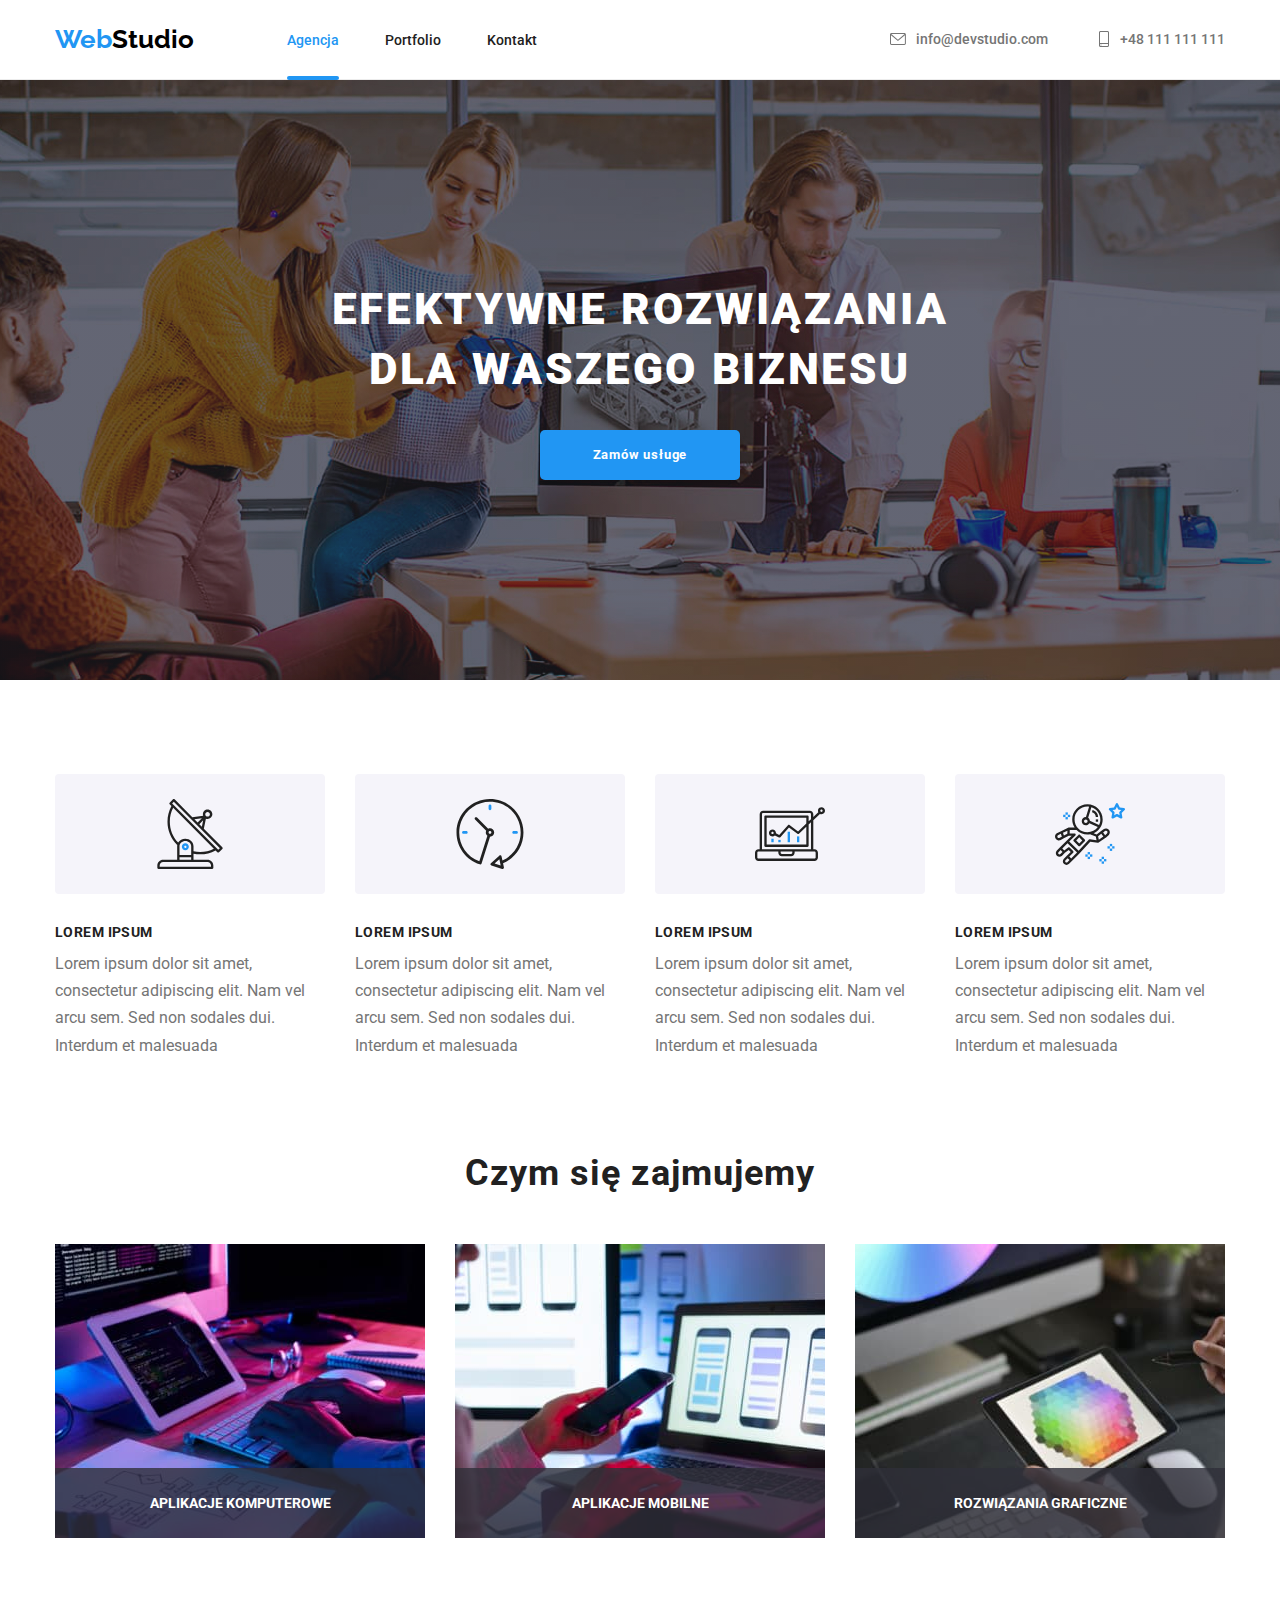
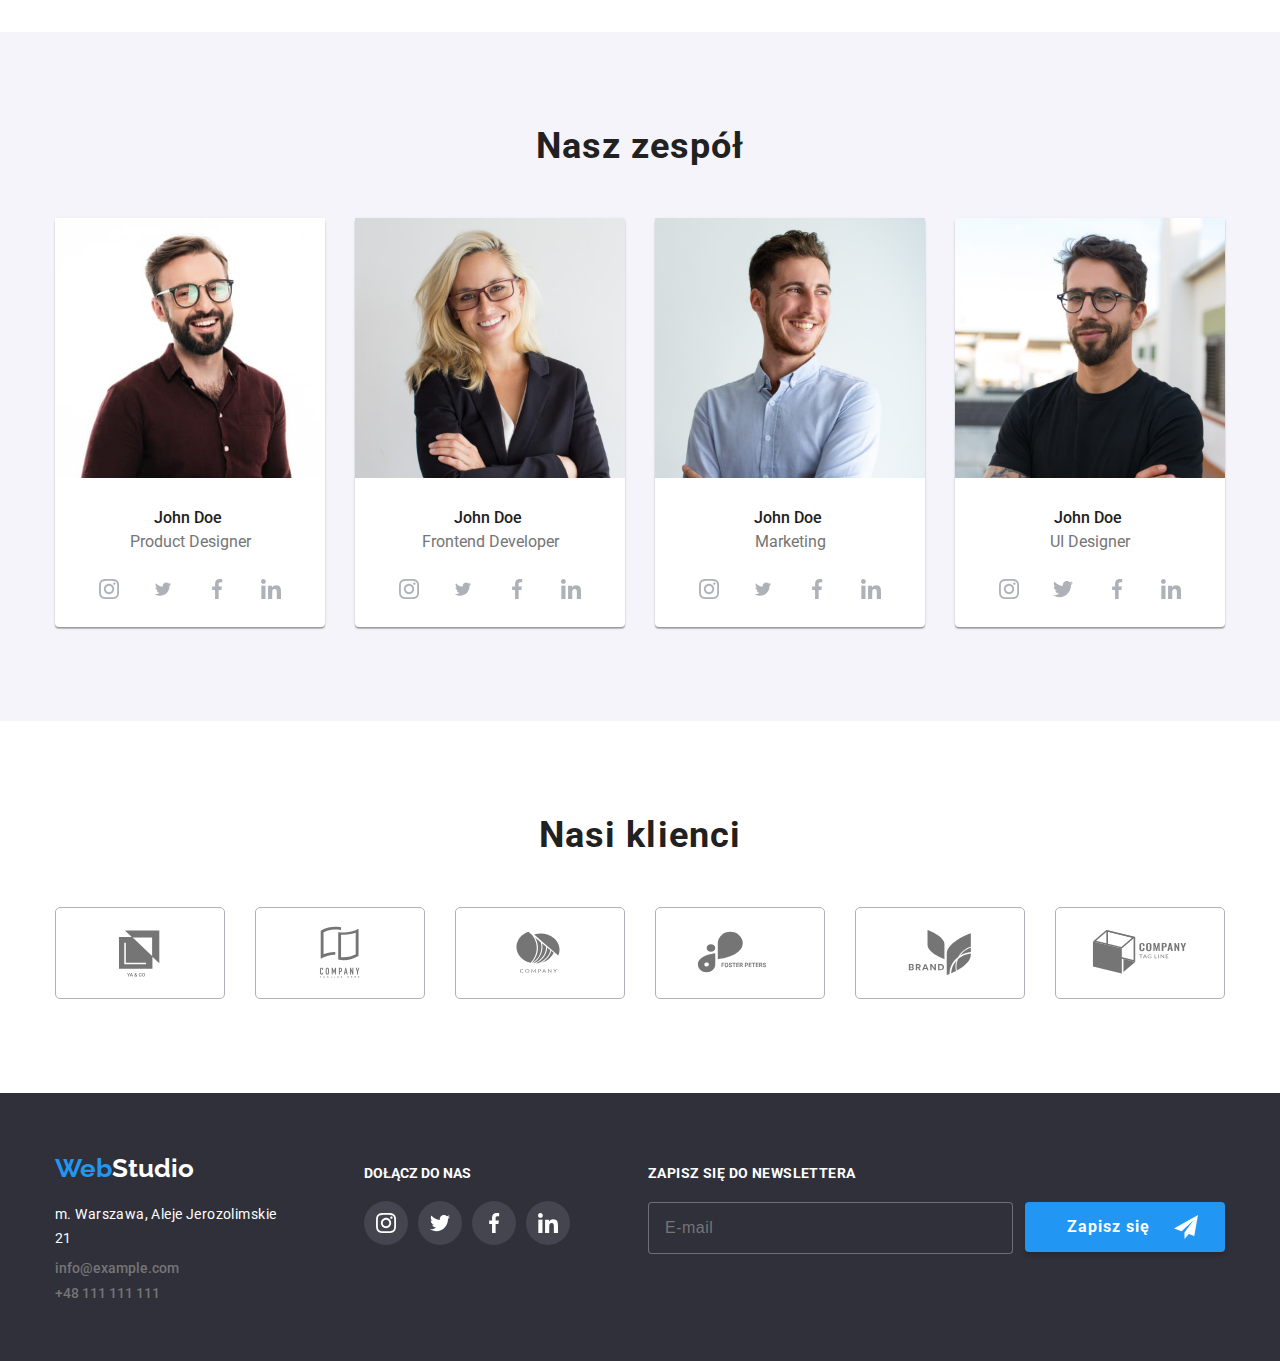
==== index.html @ af30b218 "Frist_Commit" ====
<!DOCTYPE html>
<html lang="pl">
    <head>
        <meta charset="UTF-8" />
        <meta http-equiv="X-UA-Compatible" content="IE=edge" />
        <meta name="viewport" content="width=device-width, initial-scale=1.0" />
        <link
            rel="stylesheet"
            href="node_modules/modern-normalize/modern-normalize.css"
        />
        <link
            href="https://fonts.googleapis.com/css2?family=Raleway:wght@700&family=Roboto:wght@400;500;700;900&display=swap"
            rel="stylesheet"
        />
        <link rel="stylesheet" href="css/styles.css" />
        <title>Studio</title>
    </head>
    <body>
        <header>
            <header class="header-wrapper">
                <div class="container">
                    <nav class="nav-wrapper">
                        <a href="#" class="logo" href="index.html"
                            >Web<span class="log-dark">Studio</span></a
                        >
                        <ul class="nav-list">
                            <li>
                                <a
                                    href="#"
                                    class="nav-link link-current"
                                    href="index.html"
                                    >Agencja</a
                                >
                            </li>
                            <li>
                                <a
                                    href="portfolio.html"
                                    class="nav-link"
                                    href="portfolio.html"
                                    >Portfolio</a
                                >
                            </li>
                            <li>
                                <a href="#" class="nav-link" href="#"
                                    >Kontakt</a
                                >
                            </li>
                        </ul>
                    </nav>
                    <ul class="header-contact">
                        <li>
                            <a
                                class="link-contact"
                                href="mailto:info@devstudio.com"
                            >
                                <svg width="16" height="12">
                                    <use
                                        href="./images/icons.svg#icon-envelope-4"
                                    />
                                </svg>
                                info@devstudio.com</a
                            >
                        </li>
                        <li>
                            <a href="tel:+48111111111" class="link-contact">
                                <svg width="12" height="16">
                                    <use
                                        href="./images/icons.svg#icon-smartphone-2"
                                    />
                                </svg>
                                +48 111 111 111
                            </a>
                        </li>
                    </ul>
                </div>
            </header>
        </header>
        <main>
            <section class="section dark-back">
                <div class="first-section">
                    <h1 class="title-clas">
                        efektywne rozwiązania dla waszego biznesu
                    </h1>
                    <button class="btn-order" data-modal-open type="button">
                        Zamów usługe
                    </button>
                </div>
            </section>
            <section class="section">
                <div class="container">
                    <h2 class="visually-hidden">nasze atuty</h2>

                    <ul class="our-strengths">
                        <li>
                            <div class="our-strengths-svg">
                                <svg widht="65" height="70">
                                    <use href="images/icons.svg#icon-antenna" />
                                </svg>
                            </div>
                            <h3>LOREM IPSUM</h3>
                            <p>
                                Lorem ipsum dolor sit amet, consectetur
                                adipiscing elit. Nam vel arcu sem. Sed non
                                sodales dui. Interdum et malesuada
                            </p>
                        </li>
                        <li>
                            <div class="our-strengths-svg">
                                <svg widht="70" height="70">
                                    <use href="images/icons.svg#icon-clock" />
                                </svg>
                            </div>
                            <h3>LOREM IPSUM</h3>
                            <p>
                                Lorem ipsum dolor sit amet, consectetur
                                adipiscing elit. Nam vel arcu sem. Sed non
                                sodales dui. Interdum et malesuada
                            </p>
                        </li>
                        <li>
                            <div class="our-strengths-svg">
                                <svg widht="70" height="70">
                                    <use href="images/icons.svg#icon-diagram" />
                                </svg>
                            </div>
                            <h3>LOREM IPSUM</h3>
                            <p>
                                Lorem ipsum dolor sit amet, consectetur
                                adipiscing elit. Nam vel arcu sem. Sed non
                                sodales dui. Interdum et malesuada
                            </p>
                        </li>
                        <li>
                            <div class="our-strengths-svg">
                                <svg widht="70" height="70">
                                    <use
                                        href="images/icons.svg#icon-astronaut"
                                    />
                                </svg>
                            </div>
                            <h3>LOREM IPSUM</h3>
                            <p>
                                Lorem ipsum dolor sit amet, consectetur
                                adipiscing elit. Nam vel arcu sem. Sed non
                                sodales dui. Interdum et malesuada
                            </p>
                        </li>
                    </ul>
                </div>
            </section>
            <section class="section class-size">
                <div class="container">
                    <h2 class="h2-tittle">Czym się zajmujemy</h2>
                    <ul class="ul-pictures">
                        <li class="img-look">
                            <img
                                src="images/img.3.jpg"
                                alt="Ręce piszące na
                        klawiaturze komputerowej"
                                width="370"
                                height="294"
                            />
                            <p class="img-text">Aplikacje komputerowe</p>
                        </li>
                        <li class="img-look">
                            <img
                                src="images/img.1.jpg"
                                alt="Ręce z telefonem w dłoni w tle znajduje się komputer"
                                width="370"
                                height="294"
                            />
                            <p class="img-text">Aplikacje mobilne</p>
                        </li>
                        <li class="img-look">
                            <img
                                src="images/img.2.jpg"
                                alt="Ręce trzymające tablet w jednej ręce w drugiej znajduje się rysik"
                                width="370"
                                height="294"
                            />
                            <p class="img-text">Rozwiązania graficzne</p>
                        </li>
                    </ul>
                </div>
            </section>
            <section class="section third-section">
                <div class="container">
                    <h2 class="h2-tittle">Nasz zespół</h2>
                    <ul class="employess">
                        <li class="employess-box">
                            <img
                                src="images/johndoe.1.jpg"
                                alt="Zdjęcie przedstawia pracownika John Doe"
                                width="270"
                                height="260"
                            />

                            <h3>John Doe</h3>
                            <p>Product Designer</p>
                            <div class="social-svg">
                                <a href="#" class="social-svg-look">
                                    <svg width="20" height="20">
                                        <use
                                            href="./images/icons.svg#icon-instagram-2"
                                        />
                                    </svg>
                                </a>
                                <a href="#" class="social-svg-look">
                                    <svg width="20" height="16.25">
                                        <use
                                            href="./images/icons.svg#icon-twitter-1"
                                        />
                                    </svg>
                                </a>
                                <a href="#" class="social-svg-look">
                                    <svg width="20" height="20">
                                        <use
                                            href="./images/icons.svg#icon-facebook-1"
                                        />
                                    </svg>
                                </a>
                                <a href="#" class="social-svg-look">
                                    <svg width="20" height="20">
                                        <use
                                            href="./images/icons.svg#icon-linkedin-1"
                                        />
                                    </svg>
                                </a>
                            </div>
                        </li>
                        <li class="employess-box">
                            <img
                                src="images/johndoe.2.jpg"
                                alt="Zdjęcie przedstawia pracownika John Doe"
                                width="270"
                                height="260"
                            />

                            <h3>John Doe</h3>
                            <p>Frontend Developer</p>
                            <div class="social-svg">
                                <a href="#" class="social-svg-look">
                                    <svg width="20" height="20">
                                        <use
                                            href="./images/icons.svg#icon-instagram-2"
                                        />
                                    </svg>
                                </a>
                                <a href="#" class="social-svg-look">
                                    <svg width="20" height="16.25">
                                        <use
                                            href="./images/icons.svg#icon-twitter-1"
                                        />
                                    </svg>
                                </a>
                                <a href="#" class="social-svg-look">
                                    <svg width="20" height="20">
                                        <use
                                            href="./images/icons.svg#icon-facebook-1"
                                        />
                                    </svg>
                                </a>
                                <a href="#" class="social-svg-look">
                                    <svg width="20" height="20">
                                        <use
                                            href="./images/icons.svg#icon-linkedin-1"
                                        />
                                    </svg>
                                </a>
                            </div>
                        </li>
                        <li class="employess-box">
                            <img
                                src="images/johndoe.3.jpg"
                                alt="Zdjęcie przedstawia pracownika John Doe"
                                width="270"
                                height="260"
                            />
                            <h3>John Doe</h3>
                            <p>Marketing</p>
                            <div class="social-svg">
                                <a href="#" class="social-svg-look">
                                    <svg width="20" height="20">
                                        <use
                                            href="./images/icons.svg#icon-instagram-2"
                                        />
                                    </svg>
                                </a>
                                <a href="#" class="social-svg-look">
                                    <svg width="20" height="16.25">
                                        <use
                                            href="./images/icons.svg#icon-twitter-1"
                                        />
                                    </svg>
                                </a>
                                <a href="#" class="social-svg-look">
                                    <svg width="20" height="20">
                                        <use
                                            href="./images/icons.svg#icon-facebook-1"
                                        />
                                    </svg>
                                </a>
                                <a href="#" class="social-svg-look">
                                    <svg width="20" height="20">
                                        <use
                                            href="./images/icons.svg#icon-linkedin-1"
                                        />
                                    </svg>
                                </a>
                            </div>
                        </li>
                        <li class="employess-box">
                            <img
                                src="images/johndoe.4.jpg"
                                alt="Zdjęcie przedstawia pracownika John Doe"
                                width="270"
                                height="260"
                            />
                            <h3>John Doe</h3>
                            <p>UI Designer</p>
                            <div class="social-svg">
                                <a href="#" class="social-svg-look">
                                    <svg width="20" height="20">
                                        <use
                                            href="./images/icons.svg#icon-instagram-2"
                                        />
                                    </svg>
                                </a>
                                <a href="#" class="social-svg-look">
                                    <svg width="20" height="20">
                                        <use
                                            href="./images/icons.svg#icon-twitter-1"
                                        />
                                    </svg>
                                </a>
                                <a href="#" class="social-svg-look">
                                    <svg width="20" height="20">
                                        <use
                                            href="./images/icons.svg#icon-facebook-1"
                                        />
                                    </svg>
                                </a>
                                <a href="#" class="social-svg-look">
                                    <svg width="20" height="20">
                                        <use
                                            href="./images/icons.svg#icon-linkedin-1"
                                        />
                                    </svg>
                                </a>
                            </div>
                        </li>
                    </ul>
                </div>
            </section>
            <section class="section">
                <div class="container">
                    <h2 class="h2-tittle">Nasi klienci</h2>
                    <ul class="our-customers">
                        <li class="our-customers-look">
                            <a href="#" class="our-customers-back">
                                <svg width="106" height="60">
                                    <use href="./images/icons.svg#icon-Logo" />
                                </svg>
                            </a>
                        </li>
                        <li>
                            <a href="#" class="our-customers-back">
                                <svg width="106" height="60">
                                    <use
                                        href="./images/icons.svg#icon-Logo-1"
                                    />
                                </svg>
                            </a>
                        </li>
                        <li>
                            <a href="#" class="our-customers-back">
                                <svg width="106" height="60">
                                    <use
                                        href="./images/icons.svg#icon-Logo-2"
                                    />
                                </svg>
                            </a>
                        </li>
                        <li>
                            <a href="#" class="our-customers-back">
                                <svg width="106" height="60">
                                    <use
                                        href="./images/icons.svg#icon-Logo-3"
                                    />
                                </svg>
                            </a>
                        </li>
                        <li>
                            <a href="#" class="our-customers-back">
                                <svg width="106" height="60">
                                    <use
                                        href="./images/icons.svg#icon-Logo-4"
                                    />
                                </svg>
                            </a>
                        </li>
                        <li>
                            <a href="#" class="our-customers-back">
                                <svg width="106" height="60">
                                    <use
                                        href="./images/icons.svg#icon-Logo-5"
                                    />
                                </svg>
                            </a>
                        </li>
                    </ul>
                </div>
            </section>
        </main>
        <footer class="footer-section">
            <div class="container">
                <div class="footer-look">
                    <a href="#" class="logo" href="index.html"
                        >Web<span class="log-bright">Studio</span></a
                    >
                    <address>
                        <ul>
                            <li>
                                <a
                                    class="adress-style"
                                    href="https://goo.gl/maps/EmtP7q1ZZn8QGGQb9"
                                    target="_blank"
                                    >m. Warszawa, Aleje Jerozolimskie 21</a
                                >
                            </li>
                            <li>
                                <a
                                    class="link-contact"
                                    href="mailto:info@example.com"
                                    >info@example.com</a
                                >
                            </li>
                            <li>
                                <a
                                    href="#"
                                    class="link-contact"
                                    href="tel:+48111111111"
                                    >+48 111 111 111</a
                                >
                            </li>
                        </ul>
                    </address>
                </div>
                <div class="footer-social">
                    <p>DOŁĄCZ DO NAS</p>
                    <div>
                        <a href="#" class="footer-social-svg">
                            <svg width="20" height="20">
                                <use
                                    href="./images/icons.svg#icon-instagram-2"
                                />
                            </svg>
                        </a>
                        <a href="#" class="footer-social-svg">
                            <svg width="20" height="20">
                                <use href="./images/icons.svg#icon-twitter-1" />
                            </svg>
                        </a>
                        <a href="#" class="footer-social-svg">
                            <svg width="20" height="20">
                                <use
                                    href="./images/icons.svg#icon-facebook-1"
                                />
                            </svg>
                        </a>
                        <a href="#" class="footer-social-svg">
                            <svg width="20" height="20">
                                <use
                                    href="./images/icons.svg#icon-linkedin-1"
                                />
                            </svg>
                        </a>
                    </div>
                </div>
                <form class="footer-form">
                    <label for="email" class="footer-label">
                        Zapisz się do newslettera
                    </label>
                    <div class="footer-input-look">
                        <input
                            class="footer-input"
                            type="email"
                            name="email"
                            placeholder="E-mail"
                        />
                        <button class="button-newsletter" type="submit">
                            <p>Zapisz się</p>
                            <svg width="24" height="24">
                                <use href="./images/icons.svg#icon-icon-send" />
                            </svg>
                        </button>
                    </div>
                </form>
            </div>
        </footer>
        <div class="backdrop is-hidden" data-modal>
            <div class="modal">
                <button class="modal-bnt" data-modal-close>
                    <svg>
                        <use href="./images/icons.svg#icon-cancel-circle" />
                    </svg>
                </button>
                <h3 class="modal-h3">Zostaw swoje dane w formularzu poniżej</h3>
                <form class="modal-form">
                    <label class="modal-label">Imie</label>
                    <div class="input-wrapper">
                        <input
                            class="modal-input"
                            type="text"
                            name="username"
                        />
                        <svg width="18" height="18">
                            <use
                                href="./images/icons.svg#icon-person-black-18dp-1"
                            />
                        </svg>
                    </div>
                    <label class="modal-label">Telefon</label>
                    <div class="input-wrapper">
                        <input class="modal-input" name="tel-number" />
                        <svg width="18" height="18">
                            <use
                                href="./images/icons.svg#icon-phone-black-18dp-1"
                            />
                        </svg>
                    </div>
                    <label class="modal-label">Email</label>
                    <div class="input-wrapper">
                        <input class="modal-input" type="email" name="email" />
                        <svg width="18" height="18">
                            <use
                                href="./images/icons.svg#icon-email-black-18dp-1"
                            />
                        </svg>
                    </div>
                    <label class="modal-label">Komentarz</label>
                    <textarea
                        class="modal-textarea"
                        placeholder="Wprowadź tekst"
                        type="text"
                        name="feedback"
                    ></textarea>

                    <label class="terms">
                        <input type="checkbox" class="custom-checkbox" />
                        <div class="checkbox-border">
                            <svg width="16" height="15" class="custom-svg">
                                <use
                                    href="./images/icons.svg#icon-icon-check"
                                />
                            </svg>
                        </div>
                        <p>
                            Oświadczam iż akceptuję
                            <a class="terms-link" href="#">Regulamin</a> i
                            <a class="terms-link" href="#"
                                >Politykę Prywatności.</a
                            >
                        </p>
                    </label>

                    <button class="modal-button" type="submit">Wyślij</button>
                </form>
            </div>
        </div>
        <script src="./js/modal.js"></script>
    </body>
</html>
---- css/styles.css ----
/* GLOBAL STYLES */
:root {
    --main-color: #212121;
    --main-bright-color: #ffffff;
    --text-color: #757575;
    --style-color: #2196f3;
    --style-color2: #eeeeee;
    --black: #000000;
    --style-color3: #f5f4fa;
    --white: #ffffff;
    --second-background-color: #2f303a;
    --ttry: #ececec;
}
*,
*::before,
*::after {
    box-sizing: border-box;
}
h1,
h2,
h3,
h4,
h5,
h6,
ul,
p {
    margin: 0;
    padding: 0;
}
body {
    font-family: 'Roboto', sans-serif;
    color: var(--main-color);
    margin: 0;
}
.container {
    width: 1200px;
    padding: 0 15px;
    margin: 0 auto;
}
.section {
    padding: 94px 0;
}
img {
    vertical-align: middle;
}
ul {
    list-style-type: none;
    margin: 0;
    padding: 0;
}
.visually-hidden {
    position: absolute;
    width: 1px;
    height: 1px;
    margin: -1px;
    border: 0;
    padding: 0;

    white-space: nowrap;
    clip-path: inset(100%);
    clip: rect(0 0 0 0);
    overflow: hidden;
}
.is-hidden {
    pointer-events: none;
    visibility: hidden;
    opacity: 0;
    transform: translateX(-50%) translateY(-50%) scale(0) rotate(0deg)
        skew(40deg, 40deg);
}
.link-contact {
    color: var(--text-color);
    font-weight: 500;
    cursor: pointer;
    font-size: 14px;
    text-decoration: none;
    display: flex;
    align-items: center;
    gap: 10px;
    fill: currentColor;
    transition-duration: 250ms;
    transition-timing-function: cubic-bezier(0.4, 0, 0.2, 1);
}
.link-contact:hover,
.link-contact:focus,
.link-contact:active {
    color: var(--style-color);
    fill: var(--style-color);
}
/*-----Heder-----*/
.logo {
    font-family: 'Raleway';
    font-weight: 700;
    font-size: 26px;
    color: var(--style-color);
    margin-right: 93px;
    text-decoration: none;
}
.log-dark {
    color: #000000;
}
.header-wrapper {
    position: relative;
    border-bottom: 1px solid #ececec;
    padding-top: 24px;
    padding-bottom: 25px;
}
.header-contact {
    display: flex;
    align-items: center;
    gap: 50px;
}

.header-wrapper nav {
    display: flex;
    align-items: center;
}
.header-wrapper .container {
    display: flex;
    justify-content: space-between;
    align-items: center;
}
.nav-wrapper {
    display: flex;
    justify-content: space-between;
}
.nav-list {
    display: flex;
    justify-content: space-between;
    gap: 46px;
}
.nav-wrapper + div {
    display: flex;
    gap: 50px;
}
.nav-link {
    font-size: 14px;
    position: relative;
    font-weight: 500;
    line-height: 16px;
    color: var(--main-color);
    list-style-type: none;
    text-decoration: none;
    transition-duration: 250ms;
    transition-timing-function: cubic-bezier(0.4, 0, 0.2, 1);
}
.nav-link:hover::after {
    content: '';
    position: absolute;
    top: 44px;
    left: 0px;
    width: 100%;
    height: 4px;
    background-color: var(--style-color);
    border-radius: 2px;
}
.nav-link:hover .link-current {
    color: var(--style-color);
    font-weight: 500;
    text-decoration: none;
}
.link-current {
    color: var(--style-color);
    font-weight: 500;
    text-decoration: none;
}
.link-current:after {
    content: '';
    position: absolute;
    top: 44px;
    left: 0px;
    width: 100%;
    height: 4px;
    background-color: var(--style-color);
    border-radius: 2px;
}
.nav-link:hover,
.nav-link:focus {
    color: var(--style-color);
}

/*-----MAIN-INDEX-----*/
.dark-back {
    background-color: var(--second-background-color);
    padding-top: 200px;
    padding-bottom: 200px;
    display: flex;
    justify-content: center;
    align-items: center;
    background-image: linear-gradient(
            to right,
            rgba(47, 48, 58, 0.4),
            rgba(47, 48, 58, 0.4)
        ),
        url(../images/back-ground-1.jpg);
    background-size: auto;
    background-repeat: no-repeat;
    background-position: center center;
    fill-opacity: 0.6;
    margin: 0 auto;
}
.first-section {
    color: var(--main-bright-color);
    text-align: center;
    width: 700px;
}
.title-clas {
    font-weight: 900;
    font-size: 44px;
    line-height: 1.4em;
    text-align: center;
    letter-spacing: 0.06em;
    text-transform: uppercase;
    line-height: 1.3636;
}
.first-section > button {
    font-family: 'Roboto', sans-serif;
    box-sizing: border-box;
    width: 200px;
    height: 50px;
    border-radius: 5px;
    border: 0px;
    background-color: var(--style-color);
    color: var(--main-bright-color);
    margin-top: 30px;
    cursor: pointer;
    font-weight: 700;
    letter-spacing: 0.06em;
    box-shadow: 0px 4px 4px 0px #00000026;
}
.backdrop {
    position: fixed;
    left: 0;
    top: 0;
    width: 100%;
    height: 100%;
    background-color: #00000033;
    transition-duration: 1.5s;
    transition-timing-function: ease-in-out;
}
.modal {
    position: fixed;
    top: 50%;
    left: 50%;
    width: 528px;
    min-height: 581px;
    background-color: var(--main-bright-color);
    box-shadow: 0px 1px 3px rgb(0 0 0 / 12%), 0px 1px 1px rgb(0 0 0 / 14%),
        0px 2px 1px rgb(0 0 0 / 20%);
    border-radius: 4px;
    transform: translate(-50%, -50%) scale(1);
}

.modal-bnt {
    position: absolute;
    top: 8px;
    right: 8px;
    width: 30px;
    height: 30px;
    border: 1px solid rgba(0, 0, 0, 0.1);
    background-color: var(--brand-color-white);
    border-radius: 50%;
    cursor: pointer;
    display: flex;
    justify-content: center;
    align-items: center;
}

.class-size {
    margin-top: -94px;
}
.our-strengths-svg {
    border-radius: 4px;
    width: 270px;
    height: 120px;
    display: flex;
    justify-content: center;
    align-items: center;
    background-color: var(--style-color3);
    margin-bottom: 30px;
}
.our-strengths {
    display: flex;
    gap: 30px;
}
.our-strengths > li > h3 {
    font-style: normal;
    font-weight: 700;
    font-size: 14px;
    letter-spacing: 0.03em;
    text-transform: uppercase;
    color: var(--main-color);
    margin-bottom: 10px;
}
.our-strengths > li > p {
    line-height: 1.7;
    color: var(--text-color);
}
.third-section {
    background-color: var(--style-color3);
    margin-bottom: 0;
}

.h2-tittle {
    font-weight: 700;
    font-size: 36px;
    line-height: 1.16;
    text-align: center;
    letter-spacing: 0.03em;

    color: var(--main-color);
    padding-bottom: 50px;
}
.ul-pictures {
    display: flex;
    justify-content: center;
    gap: 30px;
}
.img-look {
    position: relative;
}
.img-look > .img-text {
    display: flex;
    justify-content: center;
    align-items: center;
    background-color: rgba(47, 48, 58, 0.8);
    color: var(--main-bright-color);
    text-transform: uppercase;
    font-size: 14px;
    font-weight: 700;
    padding: 27px 0;
    width: 370px;
    position: absolute;
    bottom: 0;
}

.employess {
    display: flex;
    flex-wrap: nowrap;
    gap: 30px;
}
.employess > li {
    justify-content: center;
    background-color: var(--main-bright-color);
    border-radius: 4px;
}
.employess > li > h3 {
    padding: 30px 99px 5px 99px;
    font-weight: 500;
    font-size: 16px;
}
.employess > li > p {
    padding-bottom: 16px;
    font-size: 16px;
    color: var(--text-color);
    display: flex;
    justify-content: center;
}
.employess-box {
    box-shadow: 0px 2px 1px 0px #00000033, 0px 1px 1px 0px #00000024,
        0px 1px 3px 0px #0000001f;
}
.social-svg {
    display: flex;
    justify-content: center;
    align-items: center;
    gap: 10px;
    padding-bottom: 16px;
    fill: currentColor;
}
.social-svg-look {
    display: flex;
    justify-content: center;
    align-items: center;
    width: 44px;
    height: 44px;
    fill: #afb1b8;
    border-radius: 50%;
    transition-duration: 250ms;
    transition-timing-function: cubic-bezier(0.4, 0, 0.2, 1);
}

.social-svg-look:hover,
.social-svg-look:focus {
    fill: white;
    background-color: var(--style-color);
}

.our-customers {
    display: flex;
    fill: #afb1b8;
    justify-content: center;
    gap: 30px;
    fill: var(--text-color);
}
.our-customers-back:hover,
.our-customers-back:focus {
    fill: var(--style-color);
    border-color: var(--style-color);
}

.our-customers-back {
    display: flex;
    justify-content: center;
    align-items: center;
    padding: 5px;
    border: 1px solid #afb1b8;
    border-radius: 5px;
    width: 170px;
    height: 92px;
    fill: var(--text-color);
    transition-duration: 250ms;
    transition-timing-function: cubic-bezier(0.4, 0, 0.2, 1);
}

/*-----MAIN-PORTFOLIO */
.buttons {
    display: flex;
    justify-content: center;
    font-family: 'Roboto', sans-serif;
}
.buttons > li > button {
    font-weight: 700;
    font-size: 16px;
    line-height: 1.88;
    letter-spacing: 0.06em;
    color: var(--main-color);
    background-color: var(--style-color3);
    cursor: pointer;
    border: none;
    padding: 6px 22px;
    border-radius: 4px;
    margin: 0 5px 30px 5px;
    transition-duration: 250ms;
    transition-timing-function: cubic-bezier(0.4, 0, 0.2, 1);
}
.buttons > li > button:hover,
.buttons > li > button:focus {
    color: var(--main-bright-color);
    background-color: var(--style-color);
    box-shadow: 0px 2px 2px 0px #0000001f, 0px 1px 2px 0px #00000014,
        0px 3px 1px 0px #0000001a;
}

.buttons-set {
    display: flex;
    flex-wrap: wrap;
    gap: 6px;
    justify-content: center;
}

.cards {
    display: flex;
    flex-wrap: wrap;
    gap: 30px;
}

.cards > li > .cards-description {
    border-bottom: 1px solid #eeeeee;
    border-right: 1px solid #eeeeee;
    border-left: 1px solid #eeeeee;
    z-index: 3;
}
.cards > li > div > h2 {
    padding: 20px 24px 4px 24px;
    font-weight: 700;
    font-size: 18px;
    line-height: 2;
    letter-spacing: 0.06em;
}
.cards > li > div > p {
    font-size: 16px;
    line-height: 1.85;
    color: var(--text-color);
    margin: 4px 4px 20px 24px;
}

.cards-box:hover {
    box-shadow: 1px 4px 6px 0px #00000029, 0px 4px 4px 0px #0000000f,
        0px 1px 1px 0px #0000001f;
    cursor: pointer;
}
.cards-box:hover .images-discription {
    transform: translateY(0);
}
.images-project {
    position: relative;
    width: 370px;
    height: 274px;
    overflow: hidden;
}
.images-discription {
    position: absolute;
    display: flex;
    align-items: center;
    background-color: rgba(33, 150, 243, 0.9);
    transform: translateY(100%);
    transition-property: transform;
    transition-duration: 250ms;
    transition-timing-function: cubic-bezier(0.4, 0, 0.2, 1);
    top: 0;
    left: 0;
    padding: 49px 45px 49px 24px;
    width: 100%;
    height: 294px;
    color: var(--main-bright-color);
    font-size: 18px;
    line-height: 1.5;
    letter-spacing: 0.03em;
    text-align: left;
}

.cards-items {
    margin-top: 94px;
    margin-bottom: 94px;
}

/*-----FOOTER-----*/
.footer-section > .container {
    display: flex;
}
.footer-section {
    background-color: var(--second-background-color);
    padding: 60px 0;
}
.footer-look {
    display: flex;
    flex-direction: column;
}
.footer-section address {
    font-style: normal;
}
.footer-section ul {
    margin-top: 20px;
    display: flex;
    flex-direction: column;
    gap: 9px;
}
.adress-style {
    font-size: 14px;
    line-height: 1.7;
    letter-spacing: 0.03em;
    color: var(--main-bright-color);
    text-decoration: none;
}
.log-bright {
    color: var(--main-bright-color);
}
.mail-class {
    font-size: 14px;
    color: var(--text-color);
    text-decoration: underline;
    font-weight: 500;
    line-height: 1.7;
    transition-duration: 250ms;
    transition-timing-function: cubic-bezier(0.4, 0, 0.2, 1);
}
.mail-class:hover,
.mail-class:focus {
    color: var(--style-color);
}
.footer-social {
    margin-left: 70px;
    margin-top: 12px;
}
.footer-social > div {
    display: flex;
    justify-content: flex-start;
    gap: 10px;
    align-items: flex-start;
}
.footer-social > p {
    font-size: 14px;
    font-weight: 700;
    text-transform: uppercase;
    margin-bottom: 20px;
    color: var(--main-bright-color);
}
.footer-social-svg {
    display: flex;
    justify-content: center;
    align-items: center;
    width: 44px;
    height: 44px;
    fill: var(--main-bright-color);
    border-radius: 50%;
    background: rgba(255, 255, 255, 0.1);
    transition-duration: 250ms;
    transition-timing-function: cubic-bezier(0.4, 0, 0.2, 1);
}
.footer-social-svg:hover,
.footer-social-svg:focus {
    background: var(--style-color);
}
.footer-form {
    margin-left: 78px;
    position: relative;
    top: 11px;
}
.footer-label {
    display: flex;
    padding-bottom: 20px;
    color: var(--main-bright-color);
    font-weight: 700;
    font-size: 14px;
    line-height: 1.3;
    letter-spacing: 0.03em;
    text-transform: uppercase;
}
.button-newsletter {
    display: flex;
    padding-left: 42px;
    padding-right: 8px;
    align-items: center;
    gap: 24px;
    fill: var(--main-bright-color);

    width: 200px;
    height: 50px;
    border: 0px;
    margin-left: 12px;
    background: var(--style-color);
    box-shadow: 0px 4px 4px rgba(0, 0, 0, 0.15);
    border-radius: 4px;
    color: var(--main-bright-color);
    font-family: Roboto;
    font-size: 16px;
    font-weight: 700;
    line-height: 1.9;
    letter-spacing: 0.06em;
    text-align: center;
}
.footer-input {
    font-size: 16px;
    font-weight: 500;
    line-height: 1.25;
    letter-spacing: 0.03em;
    text-align: left;
    color: var(--main-bright-color);
    border: 1px solid #ffffff4d;
    background: var(--second-background-color);
    border-radius: 4px;
    padding: 15px 140px 15px 16px;
    outline: none;
}
.footer-input-look {
    display: flex;
}
/*-----MODAL-----*/
.modal-form {
    display: flex;
    flex-direction: column;
    padding: 12px 40px 31px 40px;
    background-color: inherit;
}
.modal-h3 {
    padding: 40px 40px 0px 40px;
    font-size: 20px;
    font-weight: 700;
    line-height: 23px;
    letter-spacing: 0.03em;
    text-align: center;
}
.modal-label {
    font-size: 12px;
    line-height: 14px;
    letter-spacing: 0.01em;
    text-align: left;
    color: var(--text-color);
    margin-bottom: 4px;
    margin-top: 10px;
}

.modal-input {
    width: 100%;
    font-size: 12px;
    height: 40px;
    border: 1px solid rgba(33, 33, 33, 0.2);
    border-radius: 4px;
    padding: 14px 0 14px 42px;
    transition-duration: 250ms;
    transition-timing-function: cubic-bezier(0.4, 0, 0.2, 1);
}
.input-wrapper {
    position: relative;
}

.modal-textarea {
    width: 448px;
    height: 120px;
    border: 1px solid rgba(33, 33, 33, 0.2);
    border-radius: 4px;
    margin-bottom: 20px;
    color: #75757580;
    padding: 12px 16px 12px 16px;
    outline: none;
    font-size: 12px;
    font-weight: 400;
    letter-spacing: 0.01em;
    text-align: left;
    transition-duration: 250ms;
    transition-timing-function: cubic-bezier(0.4, 0, 0.2, 1);
}
.modal-textarea:focus {
    border-color: var(--style-color);
}
.modal-button {
    width: 200px;
    height: 50px;
    box-shadow: 0px 4px 4px rgba(0, 0, 0, 0.15);
    border-radius: 4px;
    background-color: var(--style-color);
    margin: 0 auto;
    border: 0px;
    color: var(--main-bright-color);
    font-family: Roboto;
    font-size: 16px;
    font-weight: 700;
    line-height: 1.9;
    letter-spacing: 0.06em;
}
.terms {
    display: flex;
    align-items: center;
    justify-content: center;
    gap: 8px;
    margin-bottom: 30px;
    color: var(--text-color);
    font-size: 14px;
    line-height: 1.7;
    letter-spacing: 0.03em;
}
.custom-checkbox {
    display: none;
}
.checkbox-border {
    position: relative;
    border: 1px solid #212121;
    width: 16px;
    height: 15px;
    border-radius: 2px;
}
.custom-svg {
    position: absolute;
    top: -1px;
    left: -1px;
    opacity: 0;
    cursor: pointer;
    transition-duration: 250ms;
    transition-timing-function: cubic-bezier(0.4, 0, 0.2, 1);
}
.custom-checkbox:checked + .checkbox-border {
    border-color: var(--style-color);
}
.custom-checkbox:checked + .checkbox-border > .custom-svg {
    opacity: 1;
}

.modal-input:focus {
    border-color: var(--style-color);
    outline: none;
    transition-duration: 250ms;
    transition-timing-function: cubic-bezier(0.4, 0, 0.2, 1);
}
.modal-input:focus + svg {
    fill: var(--style-color);
    transition-duration: 250ms;
    transition-timing-function: cubic-bezier(0.4, 0, 0.2, 1);
}
.input-wrapper > svg {
    position: absolute;
    top: 11px;
    left: 12px;
}

.terms-link {
    color: var(--style-color);
}
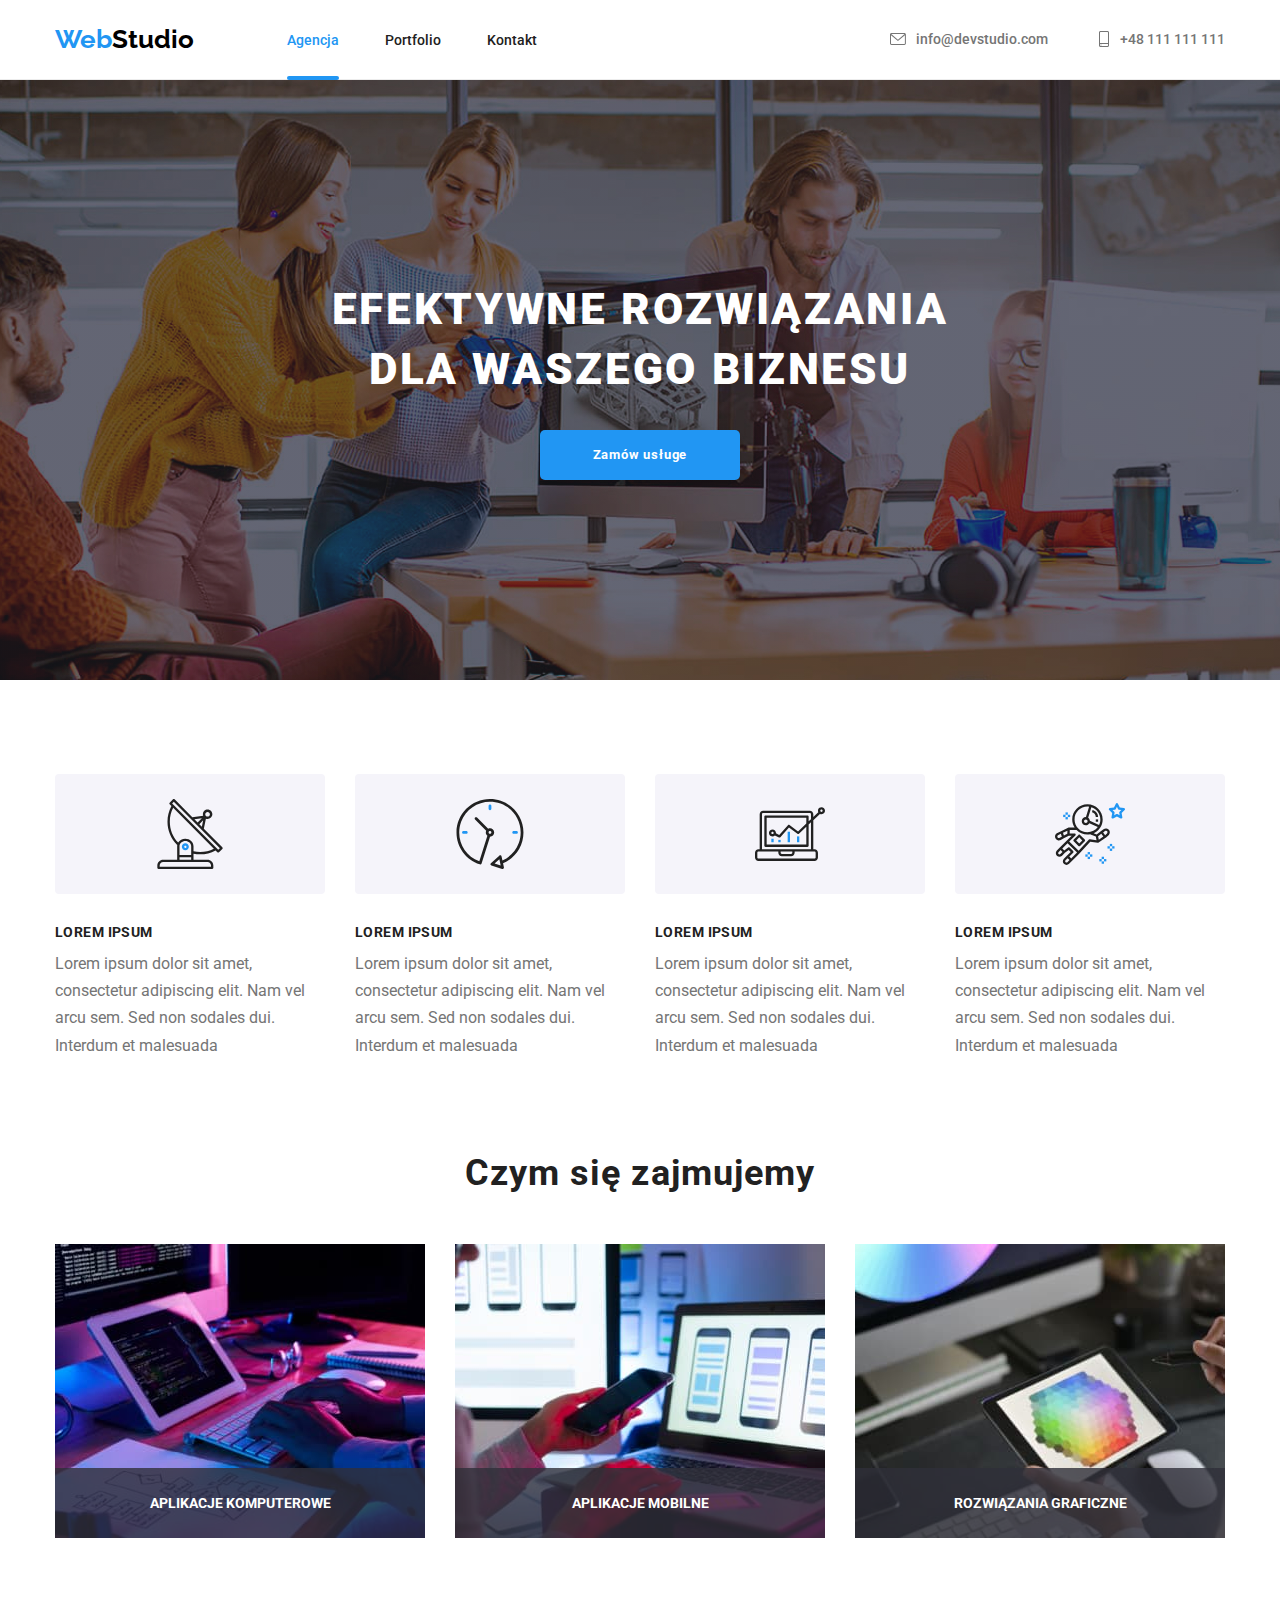
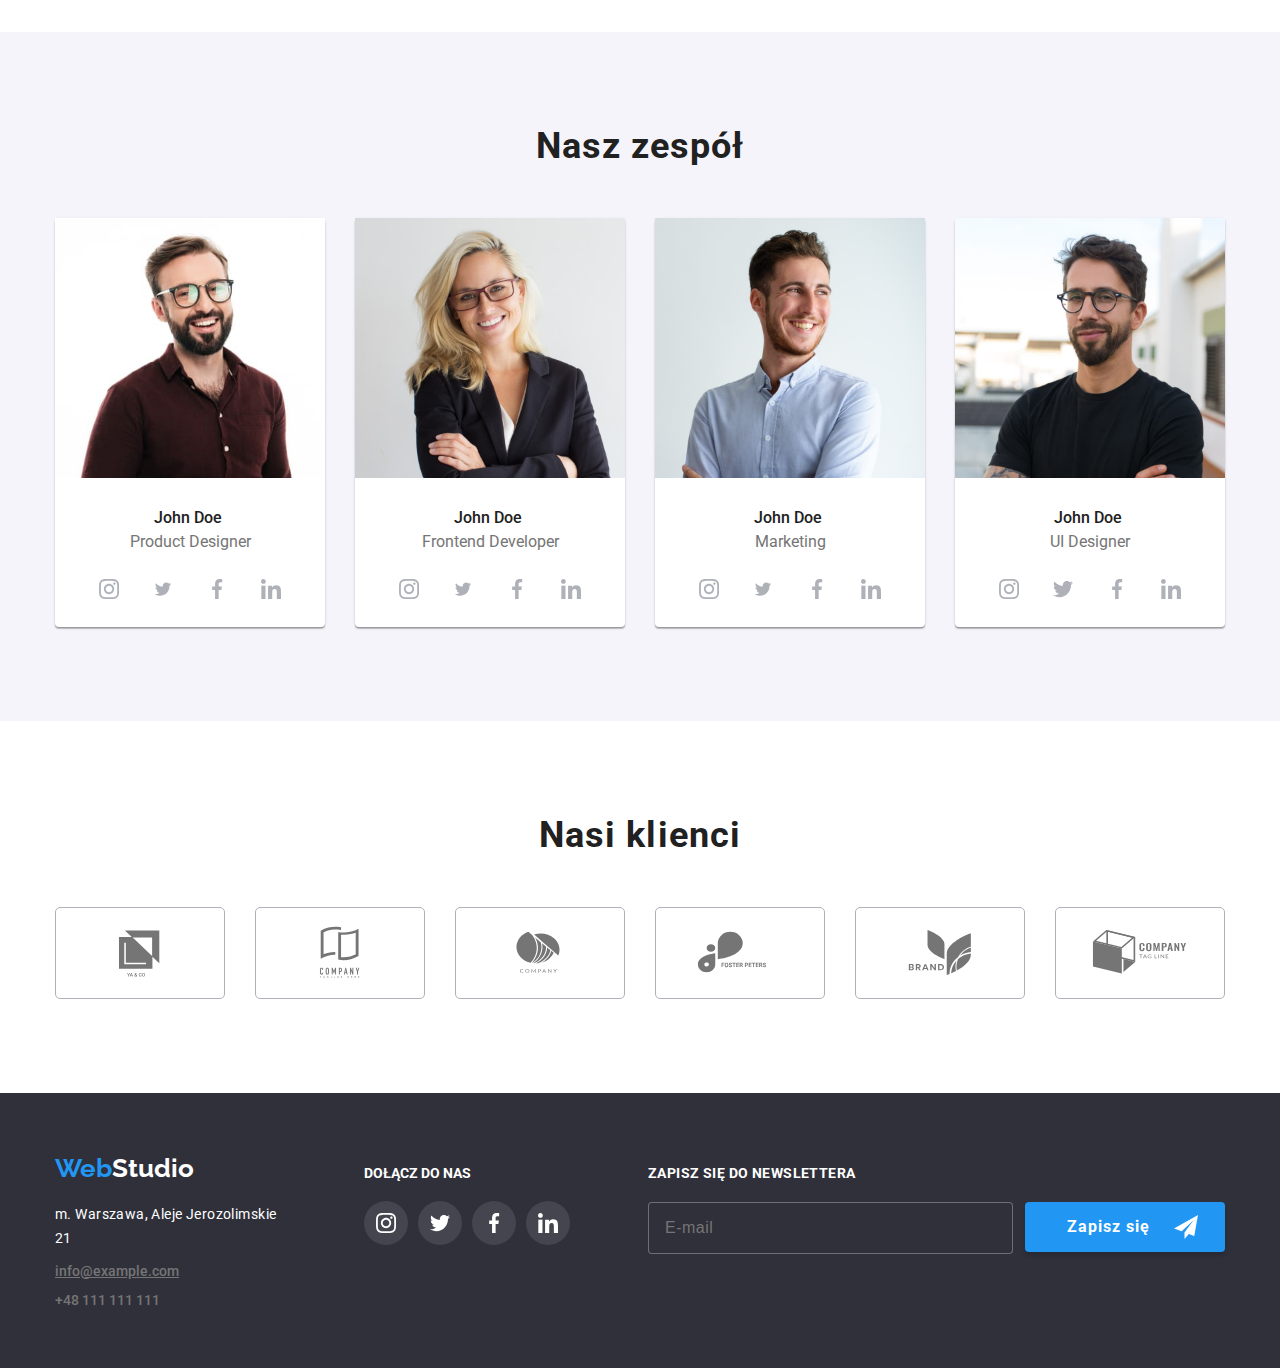
==== commit bf844bf7: "changes class name index" ====
--- a/index.html
+++ b/index.html
@@ -17,17 +17,17 @@
     </head>
     <body>
         <header>
-            <header class="header-wrapper">
+            <header class="header">
                 <div class="container">
-                    <nav class="nav-wrapper">
+                    <nav class="nav">
                         <a href="#" class="logo" href="index.html"
                             >Web<span class="log-dark">Studio</span></a
                         >
-                        <ul class="nav-list">
+                        <ul class="nav__list">
                             <li>
                                 <a
                                     href="#"
-                                    class="nav-link link-current"
+                                    class="nav__link nav_link--active"
                                     href="index.html"
                                     >Agencja</a
                                 >
@@ -35,22 +35,22 @@
                             <li>
                                 <a
                                     href="portfolio.html"
-                                    class="nav-link"
+                                    class="nav__link"
                                     href="portfolio.html"
                                     >Portfolio</a
                                 >
                             </li>
                             <li>
-                                <a href="#" class="nav-link" href="#"
+                                <a href="#" class="nav__link" href="#"
                                     >Kontakt</a
                                 >
                             </li>
                         </ul>
                     </nav>
-                    <ul class="header-contact">
+                    <ul class="contact">
                         <li>
                             <a
-                                class="link-contact"
+                                class="contact__link"
                                 href="mailto:info@devstudio.com"
                             >
                                 <svg width="16" height="12">
@@ -62,7 +62,7 @@
                             >
                         </li>
                         <li>
-                            <a href="tel:+48111111111" class="link-contact">
+                            <a href="tel:+48111111111" class="contact__link">
                                 <svg width="12" height="16">
                                     <use
                                         href="./images/icons.svg#icon-smartphone-2"
@@ -76,12 +76,16 @@
             </header>
         </header>
         <main>
-            <section class="section dark-back">
-                <div class="first-section">
-                    <h1 class="title-clas">
+            <section class="section first-section">
+                <div class="container">
+                    <h1 class="first-section__title">
                         efektywne rozwiązania dla waszego biznesu
                     </h1>
-                    <button class="btn-order" data-modal-open type="button">
+                    <button
+                        class="first-section__bnt"
+                        data-modal-open
+                        type="button"
+                    >
                         Zamów usługe
                     </button>
                 </div>
@@ -90,56 +94,56 @@
                 <div class="container">
                     <h2 class="visually-hidden">nasze atuty</h2>
 
-                    <ul class="our-strengths">
-                        <li>
-                            <div class="our-strengths-svg">
+                    <ul class="second-section">
+                        <li>
+                            <div class="second-section__svg">
                                 <svg widht="65" height="70">
                                     <use href="images/icons.svg#icon-antenna" />
                                 </svg>
                             </div>
-                            <h3>LOREM IPSUM</h3>
-                            <p>
+                            <h3 class="second-section__tittle">LOREM IPSUM</h3>
+                            <p class="second-section__text">
                                 Lorem ipsum dolor sit amet, consectetur
                                 adipiscing elit. Nam vel arcu sem. Sed non
                                 sodales dui. Interdum et malesuada
                             </p>
                         </li>
                         <li>
-                            <div class="our-strengths-svg">
+                            <div class="second-section__svg">
                                 <svg widht="70" height="70">
                                     <use href="images/icons.svg#icon-clock" />
                                 </svg>
                             </div>
-                            <h3>LOREM IPSUM</h3>
-                            <p>
+                            <h3 class="second-section__tittle">LOREM IPSUM</h3>
+                            <p class="second-section__text">
                                 Lorem ipsum dolor sit amet, consectetur
                                 adipiscing elit. Nam vel arcu sem. Sed non
                                 sodales dui. Interdum et malesuada
                             </p>
                         </li>
                         <li>
-                            <div class="our-strengths-svg">
+                            <div class="second-section__svg">
                                 <svg widht="70" height="70">
                                     <use href="images/icons.svg#icon-diagram" />
                                 </svg>
                             </div>
-                            <h3>LOREM IPSUM</h3>
-                            <p>
+                            <h3 class="second-section__tittle">LOREM IPSUM</h3>
+                            <p class="second-section__text">
                                 Lorem ipsum dolor sit amet, consectetur
                                 adipiscing elit. Nam vel arcu sem. Sed non
                                 sodales dui. Interdum et malesuada
                             </p>
                         </li>
                         <li>
-                            <div class="our-strengths-svg">
+                            <div class="second-section__svg">
                                 <svg widht="70" height="70">
                                     <use
                                         href="images/icons.svg#icon-astronaut"
                                     />
                                 </svg>
                             </div>
-                            <h3>LOREM IPSUM</h3>
-                            <p>
+                            <h3 class="second-section__tittle">LOREM IPSUM</h3>
+                            <p class="second-section__text">
                                 Lorem ipsum dolor sit amet, consectetur
                                 adipiscing elit. Nam vel arcu sem. Sed non
                                 sodales dui. Interdum et malesuada
@@ -148,11 +152,11 @@
                     </ul>
                 </div>
             </section>
-            <section class="section class-size">
+            <section class="section third-section">
                 <div class="container">
-                    <h2 class="h2-tittle">Czym się zajmujemy</h2>
-                    <ul class="ul-pictures">
-                        <li class="img-look">
+                    <h2 class="section__tittle">Czym się zajmujemy</h2>
+                    <ul class="third-section__pictures-list">
+                        <li class="third-section__pictures-look">
                             <img
                                 src="images/img.3.jpg"
                                 alt="Ręce piszące na
@@ -160,34 +164,34 @@
                                 width="370"
                                 height="294"
                             />
-                            <p class="img-text">Aplikacje komputerowe</p>
-                        </li>
-                        <li class="img-look">
+                            <p class="third-section__pictues-text">Aplikacje komputerowe</p>
+                        </li>
+                        <li class="third-section__pictures-look">
                             <img
                                 src="images/img.1.jpg"
                                 alt="Ręce z telefonem w dłoni w tle znajduje się komputer"
                                 width="370"
                                 height="294"
                             />
-                            <p class="img-text">Aplikacje mobilne</p>
-                        </li>
-                        <li class="img-look">
+                            <p class="third-section__pictues-text">Aplikacje mobilne</p>
+                        </li>
+                        <li class="third-section__pictures-look">
                             <img
                                 src="images/img.2.jpg"
                                 alt="Ręce trzymające tablet w jednej ręce w drugiej znajduje się rysik"
                                 width="370"
                                 height="294"
                             />
-                            <p class="img-text">Rozwiązania graficzne</p>
+                            <p class="third-section__pictues-text">Rozwiązania graficzne</p>
                         </li>
                     </ul>
                 </div>
             </section>
-            <section class="section third-section">
+            <section class="section fourth-section">
                 <div class="container">
-                    <h2 class="h2-tittle">Nasz zespół</h2>
-                    <ul class="employess">
-                        <li class="employess-box">
+                    <h2 class="section__tittle">Nasz zespół</h2>
+                    <ul class="fourth-section__list">
+                        <li class="fourth-section__box">
                             <img
                                 src="images/johndoe.1.jpg"
                                 alt="Zdjęcie przedstawia pracownika John Doe"
@@ -195,31 +199,33 @@
                                 height="260"
                             />
 
-                            <h3>John Doe</h3>
-                            <p>Product Designer</p>
-                            <div class="social-svg">
-                                <a href="#" class="social-svg-look">
+                            <h3 class="fourth-section_fullname">John Doe</h3>
+                            <p class="fourth-section_job-name">
+                                Product Designer
+                            </p>
+                            <div class="fourth-section__svg-container">
+                                <a href="#" class="fourth-section__svg-look">
                                     <svg width="20" height="20">
                                         <use
                                             href="./images/icons.svg#icon-instagram-2"
                                         />
                                     </svg>
                                 </a>
-                                <a href="#" class="social-svg-look">
+                                <a href="#" class="fourth-section__svg-look">
                                     <svg width="20" height="16.25">
                                         <use
                                             href="./images/icons.svg#icon-twitter-1"
                                         />
                                     </svg>
                                 </a>
-                                <a href="#" class="social-svg-look">
+                                <a href="#" class="fourth-section__svg-look">
                                     <svg width="20" height="20">
                                         <use
                                             href="./images/icons.svg#icon-facebook-1"
                                         />
                                     </svg>
                                 </a>
-                                <a href="#" class="social-svg-look">
+                                <a href="#" class="fourth-section__svg-look">
                                     <svg width="20" height="20">
                                         <use
                                             href="./images/icons.svg#icon-linkedin-1"
@@ -228,7 +234,7 @@
                                 </a>
                             </div>
                         </li>
-                        <li class="employess-box">
+                        <li class="fourth-section__box">
                             <img
                                 src="images/johndoe.2.jpg"
                                 alt="Zdjęcie przedstawia pracownika John Doe"
@@ -236,31 +242,33 @@
                                 height="260"
                             />
 
-                            <h3>John Doe</h3>
-                            <p>Frontend Developer</p>
-                            <div class="social-svg">
-                                <a href="#" class="social-svg-look">
+                            <h3 class="fourth-section_fullname">John Doe</h3>
+                            <p class="fourth-section_job-name">
+                                Frontend Developer
+                            </p>
+                            <div class="fourth-section__svg-container">
+                                <a href="#" class="fourth-section__svg-look">
                                     <svg width="20" height="20">
                                         <use
                                             href="./images/icons.svg#icon-instagram-2"
                                         />
                                     </svg>
                                 </a>
-                                <a href="#" class="social-svg-look">
+                                <a href="#" class="fourth-section__svg-look">
                                     <svg width="20" height="16.25">
                                         <use
                                             href="./images/icons.svg#icon-twitter-1"
                                         />
                                     </svg>
                                 </a>
-                                <a href="#" class="social-svg-look">
+                                <a href="#" class="fourth-section__svg-look">
                                     <svg width="20" height="20">
                                         <use
                                             href="./images/icons.svg#icon-facebook-1"
                                         />
                                     </svg>
                                 </a>
-                                <a href="#" class="social-svg-look">
+                                <a href="#" class="fourth-section__svg-look">
                                     <svg width="20" height="20">
                                         <use
                                             href="./images/icons.svg#icon-linkedin-1"
@@ -269,38 +277,38 @@
                                 </a>
                             </div>
                         </li>
-                        <li class="employess-box">
+                        <li class="fourth-section__box">
                             <img
                                 src="images/johndoe.3.jpg"
                                 alt="Zdjęcie przedstawia pracownika John Doe"
                                 width="270"
                                 height="260"
                             />
-                            <h3>John Doe</h3>
-                            <p>Marketing</p>
-                            <div class="social-svg">
-                                <a href="#" class="social-svg-look">
+                            <h3 class="fourth-section_fullname">John Doe</h3>
+                            <p class="fourth-section_job-name">Marketing</p>
+                            <div class="fourth-section__svg-container">
+                                <a href="#" class="fourth-section__svg-look">
                                     <svg width="20" height="20">
                                         <use
                                             href="./images/icons.svg#icon-instagram-2"
                                         />
                                     </svg>
                                 </a>
-                                <a href="#" class="social-svg-look">
+                                <a href="#" class="fourth-section__svg-look">
                                     <svg width="20" height="16.25">
                                         <use
                                             href="./images/icons.svg#icon-twitter-1"
                                         />
                                     </svg>
                                 </a>
-                                <a href="#" class="social-svg-look">
+                                <a href="#" class="fourth-section__svg-look">
                                     <svg width="20" height="20">
                                         <use
                                             href="./images/icons.svg#icon-facebook-1"
                                         />
                                     </svg>
                                 </a>
-                                <a href="#" class="social-svg-look">
+                                <a href="#" class="fourth-section__svg-look">
                                     <svg width="20" height="20">
                                         <use
                                             href="./images/icons.svg#icon-linkedin-1"
@@ -309,38 +317,38 @@
                                 </a>
                             </div>
                         </li>
-                        <li class="employess-box">
+                        <li class="fourth-section__box">
                             <img
                                 src="images/johndoe.4.jpg"
                                 alt="Zdjęcie przedstawia pracownika John Doe"
                                 width="270"
                                 height="260"
                             />
-                            <h3>John Doe</h3>
-                            <p>UI Designer</p>
-                            <div class="social-svg">
-                                <a href="#" class="social-svg-look">
+                            <h3 class="fourth-section_fullname">John Doe</h3>
+                            <p class="fourth-section_job-name">UI Designer</p>
+                            <div class="fourth-section__svg-container">
+                                <a href="#" class="fourth-section__svg-look">
                                     <svg width="20" height="20">
                                         <use
                                             href="./images/icons.svg#icon-instagram-2"
                                         />
                                     </svg>
                                 </a>
-                                <a href="#" class="social-svg-look">
+                                <a href="#" class="fourth-section__svg-look">
                                     <svg width="20" height="20">
                                         <use
                                             href="./images/icons.svg#icon-twitter-1"
                                         />
                                     </svg>
                                 </a>
-                                <a href="#" class="social-svg-look">
+                                <a href="#" class="fourth-section__svg-look">
                                     <svg width="20" height="20">
                                         <use
                                             href="./images/icons.svg#icon-facebook-1"
                                         />
                                     </svg>
                                 </a>
-                                <a href="#" class="social-svg-look">
+                                <a href="#" class="fourth-section__svg-look">
                                     <svg width="20" height="20">
                                         <use
                                             href="./images/icons.svg#icon-linkedin-1"
@@ -354,17 +362,17 @@
             </section>
             <section class="section">
                 <div class="container">
-                    <h2 class="h2-tittle">Nasi klienci</h2>
+                    <h2 class="section__tittle">Nasi klienci</h2>
                     <ul class="our-customers">
-                        <li class="our-customers-look">
-                            <a href="#" class="our-customers-back">
+                        <li>
+                            <a href="#" class="our-customers__logo">
                                 <svg width="106" height="60">
                                     <use href="./images/icons.svg#icon-Logo" />
                                 </svg>
                             </a>
                         </li>
                         <li>
-                            <a href="#" class="our-customers-back">
+                            <a href="#" class="our-customers__logo">
                                 <svg width="106" height="60">
                                     <use
                                         href="./images/icons.svg#icon-Logo-1"
@@ -373,7 +381,7 @@
                             </a>
                         </li>
                         <li>
-                            <a href="#" class="our-customers-back">
+                            <a href="#" class="our-customers__logo">
                                 <svg width="106" height="60">
                                     <use
                                         href="./images/icons.svg#icon-Logo-2"
@@ -382,7 +390,7 @@
                             </a>
                         </li>
                         <li>
-                            <a href="#" class="our-customers-back">
+                            <a href="#" class="our-customers__logo">
                                 <svg width="106" height="60">
                                     <use
                                         href="./images/icons.svg#icon-Logo-3"
@@ -391,7 +399,7 @@
                             </a>
                         </li>
                         <li>
-                            <a href="#" class="our-customers-back">
+                            <a href="#" class="our-customers__logo">
                                 <svg width="106" height="60">
                                     <use
                                         href="./images/icons.svg#icon-Logo-4"
@@ -400,7 +408,7 @@
                             </a>
                         </li>
                         <li>
-                            <a href="#" class="our-customers-back">
+                            <a href="#" class="our-customers__logo">
                                 <svg width="106" height="60">
                                     <use
                                         href="./images/icons.svg#icon-Logo-5"
@@ -414,15 +422,15 @@
         </main>
         <footer class="footer-section">
             <div class="container">
-                <div class="footer-look">
+                <div class="footer-section__look">
                     <a href="#" class="logo" href="index.html"
                         >Web<span class="log-bright">Studio</span></a
                     >
-                    <address>
-                        <ul>
+                    <address class="footer-section__address">
+                        <ul class="footer-section__list">
                             <li>
                                 <a
-                                    class="adress-style"
+                                    class="footer-section__adress-style"
                                     href="https://goo.gl/maps/EmtP7q1ZZn8QGGQb9"
                                     target="_blank"
                                     >m. Warszawa, Aleje Jerozolimskie 21</a
@@ -430,7 +438,7 @@
                             </li>
                             <li>
                                 <a
-                                    class="link-contact"
+                                    class="footer-section__mail"
                                     href="mailto:info@example.com"
                                     >info@example.com</a
                                 >
@@ -438,7 +446,7 @@
                             <li>
                                 <a
                                     href="#"
-                                    class="link-contact"
+                                    class="contact__link"
                                     href="tel:+48111111111"
                                     >+48 111 111 111</a
                                 >
@@ -446,29 +454,29 @@
                         </ul>
                     </address>
                 </div>
-                <div class="footer-social">
-                    <p>DOŁĄCZ DO NAS</p>
-                    <div>
-                        <a href="#" class="footer-social-svg">
+                <div class="footer-section__social">
+                    <p class="footer-section__social-tittle">DOŁĄCZ DO NAS</p>
+                    <div class="footer-section__social-container">
+                        <a href="#" class="footer-section__social-svg">
                             <svg width="20" height="20">
                                 <use
                                     href="./images/icons.svg#icon-instagram-2"
                                 />
                             </svg>
                         </a>
-                        <a href="#" class="footer-social-svg">
+                        <a href="#" class="footer-section__social-svg">
                             <svg width="20" height="20">
                                 <use href="./images/icons.svg#icon-twitter-1" />
                             </svg>
                         </a>
-                        <a href="#" class="footer-social-svg">
+                        <a href="#" class="footer-section__social-svg">
                             <svg width="20" height="20">
                                 <use
                                     href="./images/icons.svg#icon-facebook-1"
                                 />
                             </svg>
                         </a>
-                        <a href="#" class="footer-social-svg">
+                        <a href="#" class="footer-section__social-svg">
                             <svg width="20" height="20">
                                 <use
                                     href="./images/icons.svg#icon-linkedin-1"
@@ -477,18 +485,18 @@
                         </a>
                     </div>
                 </div>
-                <form class="footer-form">
-                    <label for="email" class="footer-label">
+                <form class="footer-section__form">
+                    <label for="email" class="footer-section__label">
                         Zapisz się do newslettera
                     </label>
-                    <div class="footer-input-look">
+                    <div class="footer-section__input-look">
                         <input
-                            class="footer-input"
+                            class="footer-section__input"
                             type="email"
                             name="email"
                             placeholder="E-mail"
                         />
-                        <button class="button-newsletter" type="submit">
+                        <button class="footer-section__bnt" type="submit">
                             <p>Zapisz się</p>
                             <svg width="24" height="24">
                                 <use href="./images/icons.svg#icon-icon-send" />
@@ -500,17 +508,17 @@
         </footer>
         <div class="backdrop is-hidden" data-modal>
             <div class="modal">
-                <button class="modal-bnt" data-modal-close>
+                <button class="modal__bnt-exit" data-modal-close>
                     <svg>
                         <use href="./images/icons.svg#icon-cancel-circle" />
                     </svg>
                 </button>
-                <h3 class="modal-h3">Zostaw swoje dane w formularzu poniżej</h3>
-                <form class="modal-form">
-                    <label class="modal-label">Imie</label>
-                    <div class="input-wrapper">
+                <h3 class="modal__h3">Zostaw swoje dane w formularzu poniżej</h3>
+                <form class="modal__form">
+                    <label class="modal__label">Imie</label>
+                    <div class="modal__input-wrapper">
                         <input
-                            class="modal-input"
+                            class="modal__input"
                             type="text"
                             name="username"
                         />
@@ -520,36 +528,36 @@
                             />
                         </svg>
                     </div>
-                    <label class="modal-label">Telefon</label>
-                    <div class="input-wrapper">
-                        <input class="modal-input" name="tel-number" />
+                    <label class="modal__label">Telefon</label>
+                    <div class="modal__input-wrapper">
+                        <input class="modal__input" name="tel-number" />
                         <svg width="18" height="18">
                             <use
                                 href="./images/icons.svg#icon-phone-black-18dp-1"
                             />
                         </svg>
                     </div>
-                    <label class="modal-label">Email</label>
-                    <div class="input-wrapper">
-                        <input class="modal-input" type="email" name="email" />
+                    <label class="modal__label">Email</label>
+                    <div class="modal__input-wrapper">
+                        <input class="modal__input" type="email" name="email" />
                         <svg width="18" height="18">
                             <use
                                 href="./images/icons.svg#icon-email-black-18dp-1"
                             />
                         </svg>
                     </div>
-                    <label class="modal-label">Komentarz</label>
+                    <label class="modal__label">Komentarz</label>
                     <textarea
-                        class="modal-textarea"
+                        class="modal__textarea"
                         placeholder="Wprowadź tekst"
                         type="text"
                         name="feedback"
                     ></textarea>
 
-                    <label class="terms">
-                        <input type="checkbox" class="custom-checkbox" />
-                        <div class="checkbox-border">
-                            <svg width="16" height="15" class="custom-svg">
+                    <label class="modal__terms">
+                        <input type="checkbox" class="modal__checkbox" />
+                        <div class="modal__checkbox-border">
+                            <svg width="16" height="15" class="modal__checkbox-svg">
                                 <use
                                     href="./images/icons.svg#icon-icon-check"
                                 />
@@ -557,14 +565,14 @@
                         </div>
                         <p>
                             Oświadczam iż akceptuję
-                            <a class="terms-link" href="#">Regulamin</a> i
-                            <a class="terms-link" href="#"
+                            <a class="modal__terms-link" href="#">Regulamin</a> i
+                            <a class="modal__terms-link" href="#"
                                 >Politykę Prywatności.</a
                             >
                         </p>
                     </label>
 
-                    <button class="modal-button" type="submit">Wyślij</button>
+                    <button class="modal__bnt" type="submit">Wyślij</button>
                 </form>
             </div>
         </div>
--- a/css/styles.css
+++ b/css/styles.css
@@ -40,6 +40,16 @@
 .section {
     padding: 94px 0;
 }
+.section__tittle {
+    font-weight: 700;
+    font-size: 36px;
+    line-height: 1.16;
+    text-align: center;
+    letter-spacing: 0.03em;
+
+    color: var(--main-color);
+    padding-bottom: 50px;
+}
 img {
     vertical-align: middle;
 }
@@ -68,7 +78,7 @@
     transform: translateX(-50%) translateY(-50%) scale(0) rotate(0deg)
         skew(40deg, 40deg);
 }
-.link-contact {
+.contact__link {
     color: var(--text-color);
     font-weight: 500;
     cursor: pointer;
@@ -81,9 +91,9 @@
     transition-duration: 250ms;
     transition-timing-function: cubic-bezier(0.4, 0, 0.2, 1);
 }
-.link-contact:hover,
-.link-contact:focus,
-.link-contact:active {
+.contact__link:hover,
+.contact__link:focus,
+.contact__link:active {
     color: var(--style-color);
     fill: var(--style-color);
 }
@@ -99,41 +109,41 @@
 .log-dark {
     color: #000000;
 }
-.header-wrapper {
+.header {
     position: relative;
     border-bottom: 1px solid #ececec;
     padding-top: 24px;
     padding-bottom: 25px;
 }
-.header-contact {
+.contact {
     display: flex;
     align-items: center;
     gap: 50px;
 }
 
-.header-wrapper nav {
-    display: flex;
-    align-items: center;
-}
-.header-wrapper .container {
+.header nav {
+    display: flex;
+    align-items: center;
+}
+.header .container {
     display: flex;
     justify-content: space-between;
     align-items: center;
 }
-.nav-wrapper {
+.nav {
     display: flex;
     justify-content: space-between;
 }
-.nav-list {
+.nav__list {
     display: flex;
     justify-content: space-between;
     gap: 46px;
 }
-.nav-wrapper + div {
+.nav + div {
     display: flex;
     gap: 50px;
 }
-.nav-link {
+.nav__link {
     font-size: 14px;
     position: relative;
     font-weight: 500;
@@ -144,7 +154,7 @@
     transition-duration: 250ms;
     transition-timing-function: cubic-bezier(0.4, 0, 0.2, 1);
 }
-.nav-link:hover::after {
+.nav__link:hover::after {
     content: '';
     position: absolute;
     top: 44px;
@@ -154,17 +164,17 @@
     background-color: var(--style-color);
     border-radius: 2px;
 }
-.nav-link:hover .link-current {
+.nav__link:hover .nav_link--active {
     color: var(--style-color);
     font-weight: 500;
     text-decoration: none;
 }
-.link-current {
+.nav_link--active {
     color: var(--style-color);
     font-weight: 500;
     text-decoration: none;
 }
-.link-current:after {
+.nav_link--active:after {
     content: '';
     position: absolute;
     top: 44px;
@@ -174,13 +184,14 @@
     background-color: var(--style-color);
     border-radius: 2px;
 }
-.nav-link:hover,
-.nav-link:focus {
+.nav__link:hover,
+.nav__link:focus {
     color: var(--style-color);
 }
 
 /*-----MAIN-INDEX-----*/
-.dark-back {
+/* .....first-section..... */
+.first-section {
     background-color: var(--second-background-color);
     padding-top: 200px;
     padding-bottom: 200px;
@@ -198,13 +209,12 @@
     background-position: center center;
     fill-opacity: 0.6;
     margin: 0 auto;
-}
-.first-section {
     color: var(--main-bright-color);
     text-align: center;
-    width: 700px;
-}
-.title-clas {
+}
+
+.first-section__title {
+    margin: 0 auto;
     font-weight: 900;
     font-size: 44px;
     line-height: 1.4em;
@@ -212,8 +222,9 @@
     letter-spacing: 0.06em;
     text-transform: uppercase;
     line-height: 1.3636;
-}
-.first-section > button {
+    max-width: 700px;
+}
+.first-section__bnt {
     font-family: 'Roboto', sans-serif;
     box-sizing: border-box;
     width: 200px;
@@ -228,6 +239,380 @@
     letter-spacing: 0.06em;
     box-shadow: 0px 4px 4px 0px #00000026;
 }
+/* ......second-section...... */
+.second-section {
+    display: flex;
+    gap: 30px;
+}
+.second-section__svg {
+    border-radius: 4px;
+    width: 270px;
+    height: 120px;
+    display: flex;
+    justify-content: center;
+    align-items: center;
+    background-color: var(--style-color3);
+    margin-bottom: 30px;
+}
+
+.second-section__tittle {
+    font-style: normal;
+    font-weight: 700;
+    font-size: 14px;
+    letter-spacing: 0.03em;
+    text-transform: uppercase;
+    color: var(--main-color);
+    margin-bottom: 10px;
+}
+.second-section__text {
+    line-height: 1.7;
+    color: var(--text-color);
+}
+/* .....third-section..... */
+.third-section {
+    margin-top: -94px;
+}
+.third-section__pictures-list {
+    display: flex;
+    justify-content: center;
+    gap: 30px;
+}
+.third-section__pictures-look {
+    position: relative;
+}
+.third-section__pictues-text {
+    display: flex;
+    justify-content: center;
+    align-items: center;
+    background-color: rgba(47, 48, 58, 0.8);
+    color: var(--main-bright-color);
+    text-transform: uppercase;
+    font-size: 14px;
+    font-weight: 700;
+    padding: 27px 0;
+    width: 370px;
+    position: absolute;
+    bottom: 0;
+}
+/* .........Fourth-section......... */
+.fourth-section {
+    background-color: var(--style-color3);
+    margin-bottom: 0;
+}
+
+.fourth-section__list {
+    display: flex;
+    flex-wrap: nowrap;
+    gap: 30px;
+}
+.fourth-section__box {
+    justify-content: center;
+    background-color: var(--main-bright-color);
+    border-radius: 4px;
+}
+.fourth-section_fullname {
+    padding: 30px 99px 5px 99px;
+    font-weight: 500;
+    font-size: 16px;
+}
+.fourth-section_job-name {
+    padding-bottom: 16px;
+    font-size: 16px;
+    color: var(--text-color);
+    display: flex;
+    justify-content: center;
+}
+.fourth-section__box {
+    box-shadow: 0px 2px 1px 0px #00000033, 0px 1px 1px 0px #00000024,
+        0px 1px 3px 0px #0000001f;
+}
+.fourth-section__svg-container {
+    display: flex;
+    justify-content: center;
+    align-items: center;
+    gap: 10px;
+    padding-bottom: 16px;
+    fill: currentColor;
+}
+.fourth-section__svg-look {
+    display: flex;
+    justify-content: center;
+    align-items: center;
+    width: 44px;
+    height: 44px;
+    fill: #afb1b8;
+    border-radius: 50%;
+    transition-duration: 250ms;
+    transition-timing-function: cubic-bezier(0.4, 0, 0.2, 1);
+}
+
+.fourth-section__svg-look:hover,
+.fourth-section__svg-look:focus {
+    fill: white;
+    background-color: var(--style-color);
+}
+/* ........our-customers...... */
+.our-customers {
+    display: flex;
+    fill: #afb1b8;
+    justify-content: center;
+    gap: 30px;
+    fill: var(--text-color);
+}
+
+.our-customers__logo {
+    display: flex;
+    justify-content: center;
+    align-items: center;
+    padding: 5px;
+    border: 1px solid #afb1b8;
+    border-radius: 5px;
+    width: 170px;
+    height: 92px;
+    fill: var(--text-color);
+    transition-duration: 250ms;
+    transition-timing-function: cubic-bezier(0.4, 0, 0.2, 1);
+}
+.our-customers__logo:hover,
+.our-customers__logo:focus {
+    fill: var(--style-color);
+    border-color: var(--style-color);
+}
+
+/*-----MAIN-PORTFOLIO */
+.buttons {
+    display: flex;
+    justify-content: center;
+    font-family: 'Roboto', sans-serif;
+}
+.buttons > li > button {
+    font-weight: 700;
+    font-size: 16px;
+    line-height: 1.88;
+    letter-spacing: 0.06em;
+    color: var(--main-color);
+    background-color: var(--style-color3);
+    cursor: pointer;
+    border: none;
+    padding: 6px 22px;
+    border-radius: 4px;
+    margin: 0 5px 30px 5px;
+    transition-duration: 250ms;
+    transition-timing-function: cubic-bezier(0.4, 0, 0.2, 1);
+}
+.buttons > li > button:hover,
+.buttons > li > button:focus {
+    color: var(--main-bright-color);
+    background-color: var(--style-color);
+    box-shadow: 0px 2px 2px 0px #0000001f, 0px 1px 2px 0px #00000014,
+        0px 3px 1px 0px #0000001a;
+}
+
+.buttons-set {
+    display: flex;
+    flex-wrap: wrap;
+    gap: 6px;
+    justify-content: center;
+}
+
+.cards {
+    display: flex;
+    flex-wrap: wrap;
+    gap: 30px;
+}
+
+.cards > li > .cards-description {
+    border-bottom: 1px solid #eeeeee;
+    border-right: 1px solid #eeeeee;
+    border-left: 1px solid #eeeeee;
+    z-index: 3;
+}
+.cards > li > div > h2 {
+    padding: 20px 24px 4px 24px;
+    font-weight: 700;
+    font-size: 18px;
+    line-height: 2;
+    letter-spacing: 0.06em;
+}
+.cards > li > div > p {
+    font-size: 16px;
+    line-height: 1.85;
+    color: var(--text-color);
+    margin: 4px 4px 20px 24px;
+}
+
+.cards-box:hover {
+    box-shadow: 1px 4px 6px 0px #00000029, 0px 4px 4px 0px #0000000f,
+        0px 1px 1px 0px #0000001f;
+    cursor: pointer;
+}
+.cards-box:hover .images-discription {
+    transform: translateY(0);
+}
+.images-project {
+    position: relative;
+    width: 370px;
+    height: 274px;
+    overflow: hidden;
+}
+.images-discription {
+    position: absolute;
+    display: flex;
+    align-items: center;
+    background-color: rgba(33, 150, 243, 0.9);
+    transform: translateY(100%);
+    transition-property: transform;
+    transition-duration: 250ms;
+    transition-timing-function: cubic-bezier(0.4, 0, 0.2, 1);
+    top: 0;
+    left: 0;
+    padding: 49px 45px 49px 24px;
+    width: 100%;
+    height: 294px;
+    color: var(--main-bright-color);
+    font-size: 18px;
+    line-height: 1.5;
+    letter-spacing: 0.03em;
+    text-align: left;
+}
+
+.cards-items {
+    margin-top: 94px;
+    margin-bottom: 94px;
+}
+
+/*-----FOOTER-----*/
+.footer-section > .container {
+    display: flex;
+}
+.footer-section {
+    background-color: var(--second-background-color);
+    padding: 60px 0;
+}
+.footer-section__look {
+    display: flex;
+    flex-direction: column;
+}
+.footer-section__address {
+    font-style: normal;
+}
+.footer-section__list {
+    margin-top: 20px;
+    display: flex;
+    flex-direction: column;
+    gap: 9px;
+}
+.footer-section__adress-style {
+    font-size: 14px;
+    line-height: 1.7;
+    letter-spacing: 0.03em;
+    color: var(--main-bright-color);
+    text-decoration: none;
+}
+.log-bright {
+    color: var(--main-bright-color);
+}
+.footer-section__mail {
+    font-size: 14px;
+    color: var(--text-color);
+    text-decoration: underline;
+    font-weight: 500;
+    line-height: 1.7;
+    transition-duration: 250ms;
+    transition-timing-function: cubic-bezier(0.4, 0, 0.2, 1);
+}
+.footer-section__mail:hover,
+.footer-section__mail:focus {
+    color: var(--style-color);
+}
+.footer-section__social {
+    margin-left: 70px;
+    margin-top: 12px;
+}
+.footer-section__social-container {
+    display: flex;
+    justify-content: flex-start;
+    gap: 10px;
+    align-items: flex-start;
+}
+.footer-section__social-tittle {
+    font-size: 14px;
+    font-weight: 700;
+    text-transform: uppercase;
+    margin-bottom: 20px;
+    color: var(--main-bright-color);
+}
+.footer-section__social-svg {
+    display: flex;
+    justify-content: center;
+    align-items: center;
+    width: 44px;
+    height: 44px;
+    fill: var(--main-bright-color);
+    border-radius: 50%;
+    background: rgba(255, 255, 255, 0.1);
+    transition-duration: 250ms;
+    transition-timing-function: cubic-bezier(0.4, 0, 0.2, 1);
+}
+.footer-section__social-svg:hover,
+.footer-section__social-svg:focus {
+    background: var(--style-color);
+}
+.footer-section__form {
+    margin-left: 78px;
+    position: relative;
+    top: 11px;
+}
+.footer-section__label {
+    display: flex;
+    padding-bottom: 20px;
+    color: var(--main-bright-color);
+    font-weight: 700;
+    font-size: 14px;
+    line-height: 1.3;
+    letter-spacing: 0.03em;
+    text-transform: uppercase;
+}
+.footer-section__bnt {
+    display: flex;
+    padding-left: 42px;
+    padding-right: 8px;
+    align-items: center;
+    gap: 24px;
+    fill: var(--main-bright-color);
+
+    width: 200px;
+    height: 50px;
+    border: 0px;
+    margin-left: 12px;
+    background: var(--style-color);
+    box-shadow: 0px 4px 4px rgba(0, 0, 0, 0.15);
+    border-radius: 4px;
+    color: var(--main-bright-color);
+    font-family: Roboto;
+    font-size: 16px;
+    font-weight: 700;
+    line-height: 1.9;
+    letter-spacing: 0.06em;
+    text-align: center;
+}
+.footer-section__input {
+    font-size: 16px;
+    font-weight: 500;
+    line-height: 1.25;
+    letter-spacing: 0.03em;
+    text-align: left;
+    color: var(--main-bright-color);
+    border: 1px solid #ffffff4d;
+    background: var(--second-background-color);
+    border-radius: 4px;
+    padding: 15px 140px 15px 16px;
+    outline: none;
+}
+.footer-section__input-look {
+    display: flex;
+}
+/*-----MODAL-----*/
 .backdrop {
     position: fixed;
     left: 0;
@@ -251,7 +636,7 @@
     transform: translate(-50%, -50%) scale(1);
 }
 
-.modal-bnt {
+.modal__bnt-exit {
     position: absolute;
     top: 8px;
     right: 8px;
@@ -265,395 +650,13 @@
     justify-content: center;
     align-items: center;
 }
-
-.class-size {
-    margin-top: -94px;
-}
-.our-strengths-svg {
-    border-radius: 4px;
-    width: 270px;
-    height: 120px;
-    display: flex;
-    justify-content: center;
-    align-items: center;
-    background-color: var(--style-color3);
-    margin-bottom: 30px;
-}
-.our-strengths {
-    display: flex;
-    gap: 30px;
-}
-.our-strengths > li > h3 {
-    font-style: normal;
-    font-weight: 700;
-    font-size: 14px;
-    letter-spacing: 0.03em;
-    text-transform: uppercase;
-    color: var(--main-color);
-    margin-bottom: 10px;
-}
-.our-strengths > li > p {
-    line-height: 1.7;
-    color: var(--text-color);
-}
-.third-section {
-    background-color: var(--style-color3);
-    margin-bottom: 0;
-}
-
-.h2-tittle {
-    font-weight: 700;
-    font-size: 36px;
-    line-height: 1.16;
-    text-align: center;
-    letter-spacing: 0.03em;
-
-    color: var(--main-color);
-    padding-bottom: 50px;
-}
-.ul-pictures {
-    display: flex;
-    justify-content: center;
-    gap: 30px;
-}
-.img-look {
-    position: relative;
-}
-.img-look > .img-text {
-    display: flex;
-    justify-content: center;
-    align-items: center;
-    background-color: rgba(47, 48, 58, 0.8);
-    color: var(--main-bright-color);
-    text-transform: uppercase;
-    font-size: 14px;
-    font-weight: 700;
-    padding: 27px 0;
-    width: 370px;
-    position: absolute;
-    bottom: 0;
-}
-
-.employess {
-    display: flex;
-    flex-wrap: nowrap;
-    gap: 30px;
-}
-.employess > li {
-    justify-content: center;
-    background-color: var(--main-bright-color);
-    border-radius: 4px;
-}
-.employess > li > h3 {
-    padding: 30px 99px 5px 99px;
-    font-weight: 500;
-    font-size: 16px;
-}
-.employess > li > p {
-    padding-bottom: 16px;
-    font-size: 16px;
-    color: var(--text-color);
-    display: flex;
-    justify-content: center;
-}
-.employess-box {
-    box-shadow: 0px 2px 1px 0px #00000033, 0px 1px 1px 0px #00000024,
-        0px 1px 3px 0px #0000001f;
-}
-.social-svg {
-    display: flex;
-    justify-content: center;
-    align-items: center;
-    gap: 10px;
-    padding-bottom: 16px;
-    fill: currentColor;
-}
-.social-svg-look {
-    display: flex;
-    justify-content: center;
-    align-items: center;
-    width: 44px;
-    height: 44px;
-    fill: #afb1b8;
-    border-radius: 50%;
-    transition-duration: 250ms;
-    transition-timing-function: cubic-bezier(0.4, 0, 0.2, 1);
-}
-
-.social-svg-look:hover,
-.social-svg-look:focus {
-    fill: white;
-    background-color: var(--style-color);
-}
-
-.our-customers {
-    display: flex;
-    fill: #afb1b8;
-    justify-content: center;
-    gap: 30px;
-    fill: var(--text-color);
-}
-.our-customers-back:hover,
-.our-customers-back:focus {
-    fill: var(--style-color);
-    border-color: var(--style-color);
-}
-
-.our-customers-back {
-    display: flex;
-    justify-content: center;
-    align-items: center;
-    padding: 5px;
-    border: 1px solid #afb1b8;
-    border-radius: 5px;
-    width: 170px;
-    height: 92px;
-    fill: var(--text-color);
-    transition-duration: 250ms;
-    transition-timing-function: cubic-bezier(0.4, 0, 0.2, 1);
-}
-
-/*-----MAIN-PORTFOLIO */
-.buttons {
-    display: flex;
-    justify-content: center;
-    font-family: 'Roboto', sans-serif;
-}
-.buttons > li > button {
-    font-weight: 700;
-    font-size: 16px;
-    line-height: 1.88;
-    letter-spacing: 0.06em;
-    color: var(--main-color);
-    background-color: var(--style-color3);
-    cursor: pointer;
-    border: none;
-    padding: 6px 22px;
-    border-radius: 4px;
-    margin: 0 5px 30px 5px;
-    transition-duration: 250ms;
-    transition-timing-function: cubic-bezier(0.4, 0, 0.2, 1);
-}
-.buttons > li > button:hover,
-.buttons > li > button:focus {
-    color: var(--main-bright-color);
-    background-color: var(--style-color);
-    box-shadow: 0px 2px 2px 0px #0000001f, 0px 1px 2px 0px #00000014,
-        0px 3px 1px 0px #0000001a;
-}
-
-.buttons-set {
-    display: flex;
-    flex-wrap: wrap;
-    gap: 6px;
-    justify-content: center;
-}
-
-.cards {
-    display: flex;
-    flex-wrap: wrap;
-    gap: 30px;
-}
-
-.cards > li > .cards-description {
-    border-bottom: 1px solid #eeeeee;
-    border-right: 1px solid #eeeeee;
-    border-left: 1px solid #eeeeee;
-    z-index: 3;
-}
-.cards > li > div > h2 {
-    padding: 20px 24px 4px 24px;
-    font-weight: 700;
-    font-size: 18px;
-    line-height: 2;
-    letter-spacing: 0.06em;
-}
-.cards > li > div > p {
-    font-size: 16px;
-    line-height: 1.85;
-    color: var(--text-color);
-    margin: 4px 4px 20px 24px;
-}
-
-.cards-box:hover {
-    box-shadow: 1px 4px 6px 0px #00000029, 0px 4px 4px 0px #0000000f,
-        0px 1px 1px 0px #0000001f;
-    cursor: pointer;
-}
-.cards-box:hover .images-discription {
-    transform: translateY(0);
-}
-.images-project {
-    position: relative;
-    width: 370px;
-    height: 274px;
-    overflow: hidden;
-}
-.images-discription {
-    position: absolute;
-    display: flex;
-    align-items: center;
-    background-color: rgba(33, 150, 243, 0.9);
-    transform: translateY(100%);
-    transition-property: transform;
-    transition-duration: 250ms;
-    transition-timing-function: cubic-bezier(0.4, 0, 0.2, 1);
-    top: 0;
-    left: 0;
-    padding: 49px 45px 49px 24px;
-    width: 100%;
-    height: 294px;
-    color: var(--main-bright-color);
-    font-size: 18px;
-    line-height: 1.5;
-    letter-spacing: 0.03em;
-    text-align: left;
-}
-
-.cards-items {
-    margin-top: 94px;
-    margin-bottom: 94px;
-}
-
-/*-----FOOTER-----*/
-.footer-section > .container {
-    display: flex;
-}
-.footer-section {
-    background-color: var(--second-background-color);
-    padding: 60px 0;
-}
-.footer-look {
-    display: flex;
-    flex-direction: column;
-}
-.footer-section address {
-    font-style: normal;
-}
-.footer-section ul {
-    margin-top: 20px;
-    display: flex;
-    flex-direction: column;
-    gap: 9px;
-}
-.adress-style {
-    font-size: 14px;
-    line-height: 1.7;
-    letter-spacing: 0.03em;
-    color: var(--main-bright-color);
-    text-decoration: none;
-}
-.log-bright {
-    color: var(--main-bright-color);
-}
-.mail-class {
-    font-size: 14px;
-    color: var(--text-color);
-    text-decoration: underline;
-    font-weight: 500;
-    line-height: 1.7;
-    transition-duration: 250ms;
-    transition-timing-function: cubic-bezier(0.4, 0, 0.2, 1);
-}
-.mail-class:hover,
-.mail-class:focus {
-    color: var(--style-color);
-}
-.footer-social {
-    margin-left: 70px;
-    margin-top: 12px;
-}
-.footer-social > div {
-    display: flex;
-    justify-content: flex-start;
-    gap: 10px;
-    align-items: flex-start;
-}
-.footer-social > p {
-    font-size: 14px;
-    font-weight: 700;
-    text-transform: uppercase;
-    margin-bottom: 20px;
-    color: var(--main-bright-color);
-}
-.footer-social-svg {
-    display: flex;
-    justify-content: center;
-    align-items: center;
-    width: 44px;
-    height: 44px;
-    fill: var(--main-bright-color);
-    border-radius: 50%;
-    background: rgba(255, 255, 255, 0.1);
-    transition-duration: 250ms;
-    transition-timing-function: cubic-bezier(0.4, 0, 0.2, 1);
-}
-.footer-social-svg:hover,
-.footer-social-svg:focus {
-    background: var(--style-color);
-}
-.footer-form {
-    margin-left: 78px;
-    position: relative;
-    top: 11px;
-}
-.footer-label {
-    display: flex;
-    padding-bottom: 20px;
-    color: var(--main-bright-color);
-    font-weight: 700;
-    font-size: 14px;
-    line-height: 1.3;
-    letter-spacing: 0.03em;
-    text-transform: uppercase;
-}
-.button-newsletter {
-    display: flex;
-    padding-left: 42px;
-    padding-right: 8px;
-    align-items: center;
-    gap: 24px;
-    fill: var(--main-bright-color);
-
-    width: 200px;
-    height: 50px;
-    border: 0px;
-    margin-left: 12px;
-    background: var(--style-color);
-    box-shadow: 0px 4px 4px rgba(0, 0, 0, 0.15);
-    border-radius: 4px;
-    color: var(--main-bright-color);
-    font-family: Roboto;
-    font-size: 16px;
-    font-weight: 700;
-    line-height: 1.9;
-    letter-spacing: 0.06em;
-    text-align: center;
-}
-.footer-input {
-    font-size: 16px;
-    font-weight: 500;
-    line-height: 1.25;
-    letter-spacing: 0.03em;
-    text-align: left;
-    color: var(--main-bright-color);
-    border: 1px solid #ffffff4d;
-    background: var(--second-background-color);
-    border-radius: 4px;
-    padding: 15px 140px 15px 16px;
-    outline: none;
-}
-.footer-input-look {
-    display: flex;
-}
-/*-----MODAL-----*/
-.modal-form {
+.modal__form {
     display: flex;
     flex-direction: column;
     padding: 12px 40px 31px 40px;
     background-color: inherit;
 }
-.modal-h3 {
+.modal__h3 {
     padding: 40px 40px 0px 40px;
     font-size: 20px;
     font-weight: 700;
@@ -661,7 +664,7 @@
     letter-spacing: 0.03em;
     text-align: center;
 }
-.modal-label {
+.modal__label {
     font-size: 12px;
     line-height: 14px;
     letter-spacing: 0.01em;
@@ -671,7 +674,7 @@
     margin-top: 10px;
 }
 
-.modal-input {
+.modal__input {
     width: 100%;
     font-size: 12px;
     height: 40px;
@@ -681,11 +684,11 @@
     transition-duration: 250ms;
     transition-timing-function: cubic-bezier(0.4, 0, 0.2, 1);
 }
-.input-wrapper {
+.modal__input-wrapper {
     position: relative;
 }
 
-.modal-textarea {
+.modal__textarea {
     width: 448px;
     height: 120px;
     border: 1px solid rgba(33, 33, 33, 0.2);
@@ -701,10 +704,10 @@
     transition-duration: 250ms;
     transition-timing-function: cubic-bezier(0.4, 0, 0.2, 1);
 }
-.modal-textarea:focus {
+.modal__textarea:focus {
     border-color: var(--style-color);
 }
-.modal-button {
+.modal__bnt {
     width: 200px;
     height: 50px;
     box-shadow: 0px 4px 4px rgba(0, 0, 0, 0.15);
@@ -719,7 +722,7 @@
     line-height: 1.9;
     letter-spacing: 0.06em;
 }
-.terms {
+.modal__terms {
     display: flex;
     align-items: center;
     justify-content: center;
@@ -730,17 +733,20 @@
     line-height: 1.7;
     letter-spacing: 0.03em;
 }
-.custom-checkbox {
+.modal__terms-link {
+    color: var(--style-color);
+}
+.modal__checkbox {
     display: none;
 }
-.checkbox-border {
+.modal__checkbox-border {
     position: relative;
     border: 1px solid #212121;
     width: 16px;
     height: 15px;
     border-radius: 2px;
 }
-.custom-svg {
+.modal__checkbox-svg {
     position: absolute;
     top: -1px;
     left: -1px;
@@ -749,30 +755,26 @@
     transition-duration: 250ms;
     transition-timing-function: cubic-bezier(0.4, 0, 0.2, 1);
 }
-.custom-checkbox:checked + .checkbox-border {
+.modal__checkbox-svg:checked + .modal__checkbox-border {
     border-color: var(--style-color);
 }
-.custom-checkbox:checked + .checkbox-border > .custom-svg {
+.modal__checkbox:checked + .modal__checkbox-border > .modal__checkbox-svg {
     opacity: 1;
 }
 
-.modal-input:focus {
+.modal__input:focus {
     border-color: var(--style-color);
     outline: none;
     transition-duration: 250ms;
     transition-timing-function: cubic-bezier(0.4, 0, 0.2, 1);
 }
-.modal-input:focus + svg {
+.modal__input:focus + svg {
     fill: var(--style-color);
     transition-duration: 250ms;
     transition-timing-function: cubic-bezier(0.4, 0, 0.2, 1);
 }
-.input-wrapper > svg {
+.modal__input-wrapper > svg {
     position: absolute;
     top: 11px;
     left: 12px;
 }
-
-.terms-link {
-    color: var(--style-color);
-}
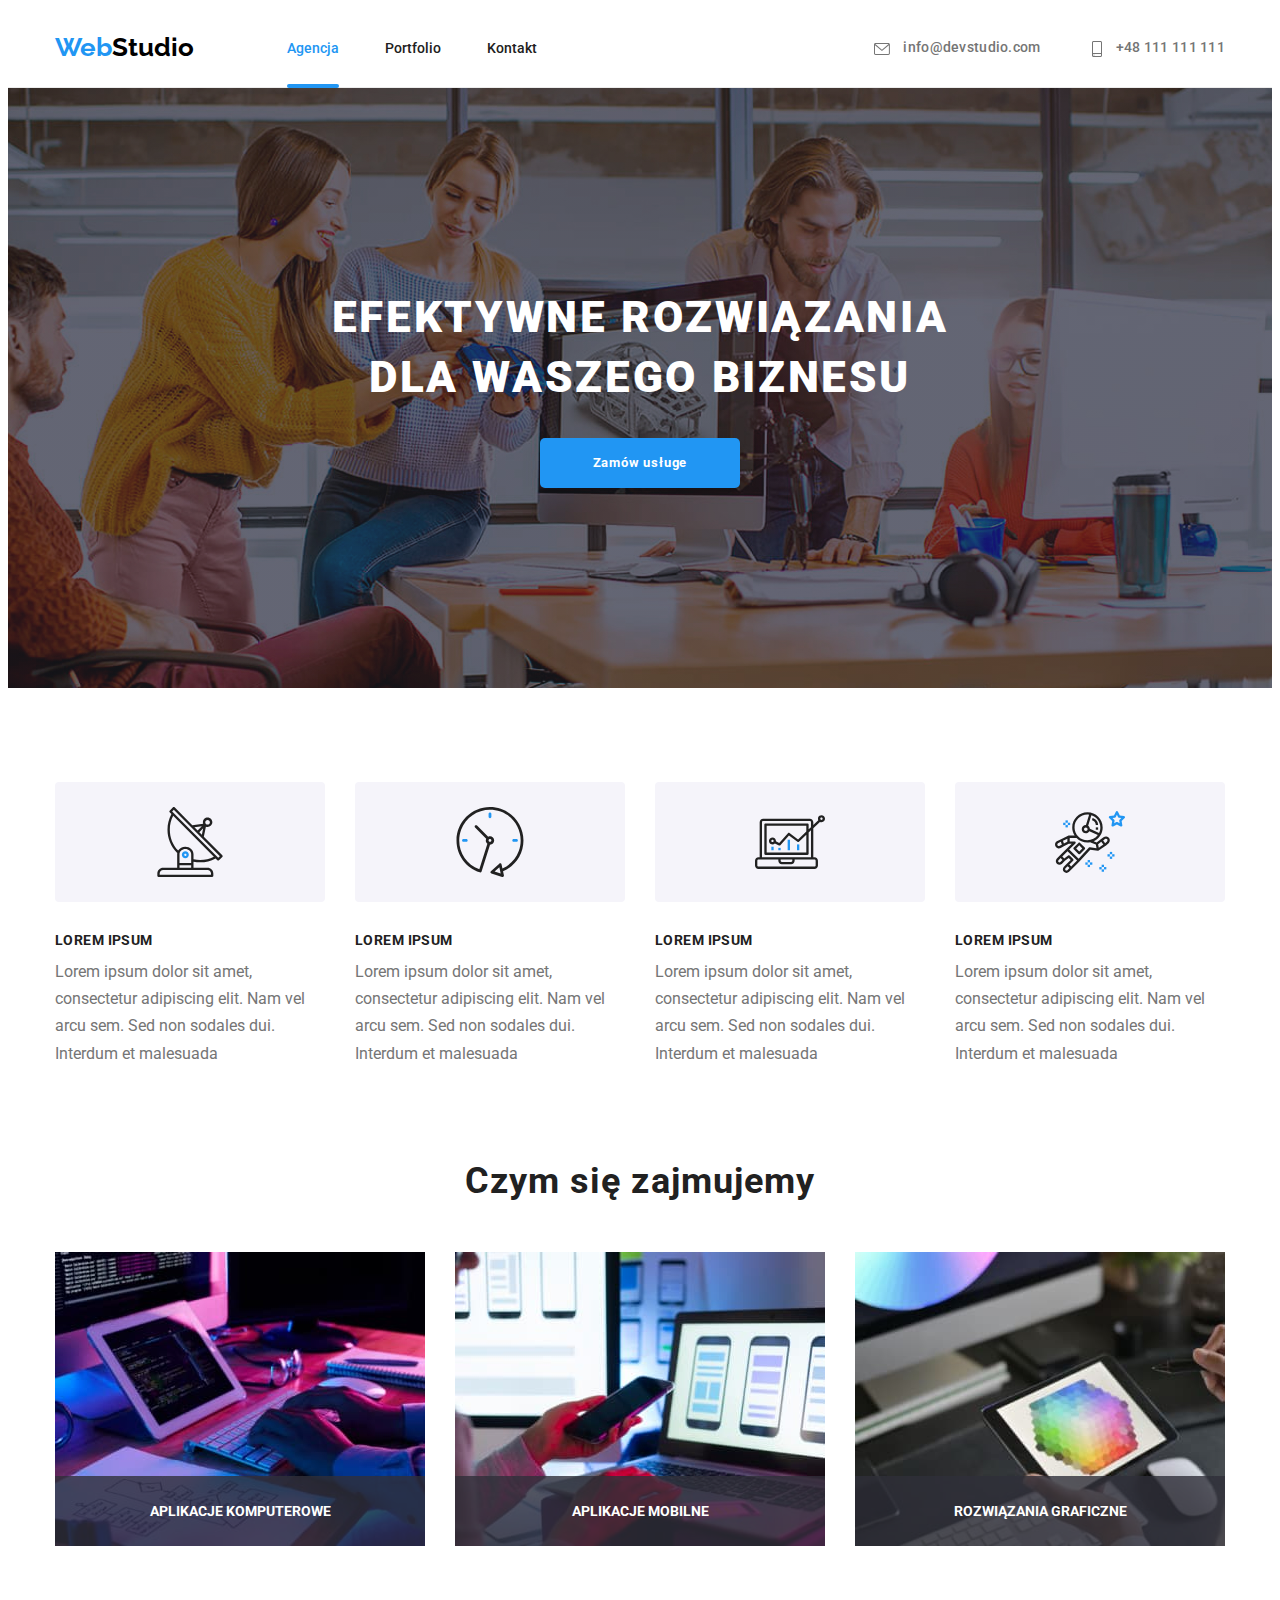
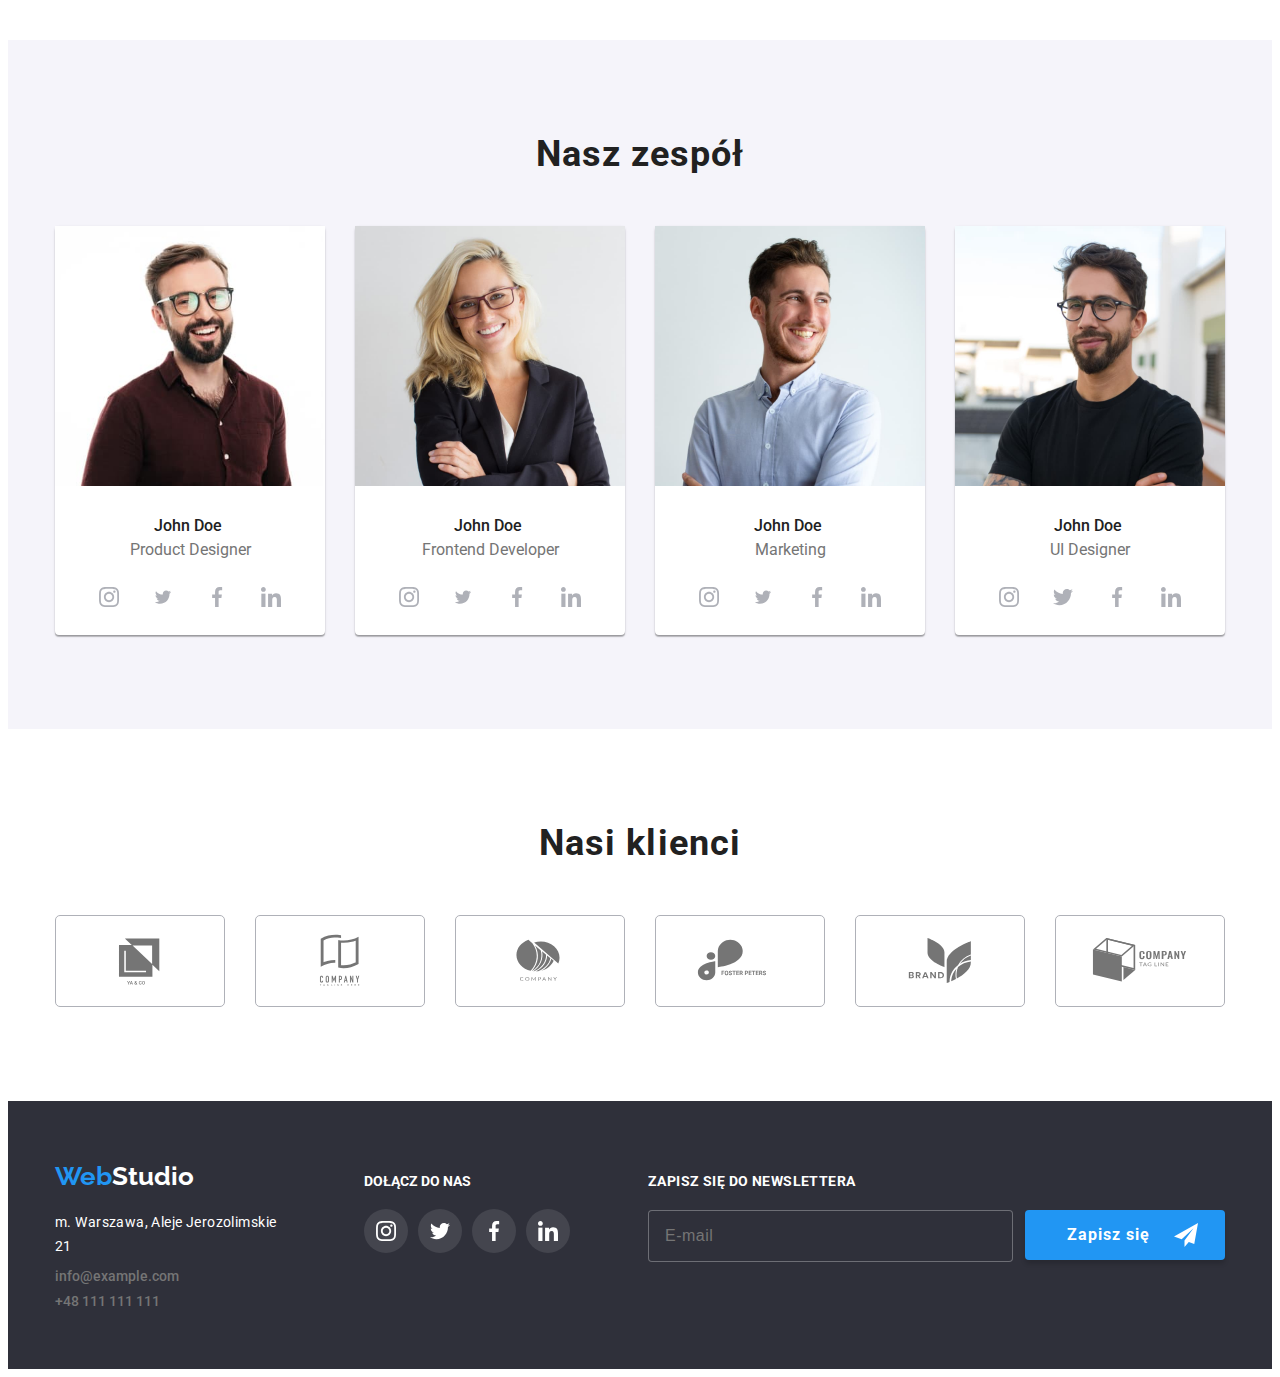
==== commit e6b665b1: "Mentor Changes" ====
--- a/index.html
+++ b/index.html
@@ -6,74 +6,83 @@
         <meta name="viewport" content="width=device-width, initial-scale=1.0" />
         <link
             rel="stylesheet"
-            href="node_modules/modern-normalize/modern-normalize.css"
+            href="https://cdnjs.cloudflare.com/ajax/libs/modern-normalize/1.1.0/modern-normalize.min.css"
+            integrity="sha512-wpPYUAdjBVSE4KJnH1VR1HeZfpl1ub8YT/NKx4PuQ5NmX2tKuGu6U/JRp5y+Y8XG2tV+wKQpNHVUX03MfMFn9Q=="
+            crossorigin="anonymous"
+            referrerpolicy="no-referrer"
         />
         <link
             href="https://fonts.googleapis.com/css2?family=Raleway:wght@700&family=Roboto:wght@400;500;700;900&display=swap"
             rel="stylesheet"
         />
-        <link rel="stylesheet" href="css/styles.css" />
+        <link rel="stylesheet" href="css/main.min.css" />
         <title>Studio</title>
     </head>
     <body>
-        <header>
-            <header class="header">
-                <div class="container">
-                    <nav class="nav">
-                        <a href="#" class="logo" href="index.html"
-                            >Web<span class="log-dark">Studio</span></a
+        <header class="header">
+            <div class="container header__wrapper">
+                <nav class="header__nav">
+                    <a class="logo" href="index.html"
+                        >Web<span class="logo__studio--dark">Studio</span></a
+                    >
+                    <ul class="header__nav-list">
+                        <li>
+                            <a
+                                class="header__nav-link header__nav-link--active"
+                                href="index.html"
+                                >Agencja</a
+                            >
+                        </li>
+                        <li>
+                            <a
+                                href="portfolio.html"
+                                class="header__nav-link"
+                                href="portfolio.html"
+                                >Portfolio</a
+                            >
+                        </li>
+                        <li>
+                            <a class="header__nav-link" href="#">Kontakt</a>
+                        </li>
+                    </ul>
+                </nav>
+                <ul class="header__contacts">
+                    <li>
+                        <a
+                            class="header__contacts-item"
+                            href="mailto:info@devstudio.com"
                         >
-                        <ul class="nav__list">
-                            <li>
-                                <a
-                                    href="#"
-                                    class="nav__link nav_link--active"
-                                    href="index.html"
-                                    >Agencja</a
-                                >
-                            </li>
-                            <li>
-                                <a
-                                    href="portfolio.html"
-                                    class="nav__link"
-                                    href="portfolio.html"
-                                    >Portfolio</a
-                                >
-                            </li>
-                            <li>
-                                <a href="#" class="nav__link" href="#"
-                                    >Kontakt</a
-                                >
-                            </li>
-                        </ul>
-                    </nav>
-                    <ul class="contact">
-                        <li>
-                            <a
-                                class="contact__link"
-                                href="mailto:info@devstudio.com"
+                            <svg
+                                class="header__contacts-item-icon"
+                                width="16"
+                                height="12"
                             >
-                                <svg width="16" height="12">
-                                    <use
-                                        href="./images/icons.svg#icon-envelope-4"
-                                    />
-                                </svg>
-                                info@devstudio.com</a
+                                <use
+                                    href="./images/icons.svg#icon-envelope-4"
+                                />
+                            </svg>
+                            info@devstudio.com</a
+                        >
+                    </li>
+                    <li>
+                        <a
+                            href="tel:+48111111111"
+                            class="header__contacts-item"
+                        >
+                            <svg
+                                class="header__contacts-item-icon"
+                                width="12"
+                                height="16"
                             >
-                        </li>
-                        <li>
-                            <a href="tel:+48111111111" class="contact__link">
-                                <svg width="12" height="16">
-                                    <use
-                                        href="./images/icons.svg#icon-smartphone-2"
-                                    />
-                                </svg>
-                                +48 111 111 111
-                            </a>
-                        </li>
-                    </ul>
-                </div>
-            </header>
+                                <use
+                                    href="./images/icons.svg#icon-smartphone-2"
+                                />
+                            </svg>
+                            +48 111 111 111
+                        </a>
+                    </li>
+                </ul>
+            </div>
         </header>
         <main>
             <section class="section first-section">
@@ -82,7 +91,7 @@
                         efektywne rozwiązania dla waszego biznesu
                     </h1>
                     <button
-                        class="first-section__bnt"
+                        class="first-section__btn"
                         data-modal-open
                         type="button"
                     >
@@ -96,12 +105,12 @@
 
                     <ul class="second-section">
                         <li>
-                            <div class="second-section__svg">
+                            <div class="second-section__icon">
                                 <svg widht="65" height="70">
                                     <use href="images/icons.svg#icon-antenna" />
                                 </svg>
                             </div>
-                            <h3 class="second-section__tittle">LOREM IPSUM</h3>
+                            <h3 class="second-section__title">LOREM IPSUM</h3>
                             <p class="second-section__text">
                                 Lorem ipsum dolor sit amet, consectetur
                                 adipiscing elit. Nam vel arcu sem. Sed non
@@ -109,12 +118,12 @@
                             </p>
                         </li>
                         <li>
-                            <div class="second-section__svg">
+                            <div class="second-section__icon">
                                 <svg widht="70" height="70">
                                     <use href="images/icons.svg#icon-clock" />
                                 </svg>
                             </div>
-                            <h3 class="second-section__tittle">LOREM IPSUM</h3>
+                            <h3 class="second-section__title">LOREM IPSUM</h3>
                             <p class="second-section__text">
                                 Lorem ipsum dolor sit amet, consectetur
                                 adipiscing elit. Nam vel arcu sem. Sed non
@@ -122,12 +131,12 @@
                             </p>
                         </li>
                         <li>
-                            <div class="second-section__svg">
+                            <div class="second-section__icon">
                                 <svg widht="70" height="70">
                                     <use href="images/icons.svg#icon-diagram" />
                                 </svg>
                             </div>
-                            <h3 class="second-section__tittle">LOREM IPSUM</h3>
+                            <h3 class="second-section__title">LOREM IPSUM</h3>
                             <p class="second-section__text">
                                 Lorem ipsum dolor sit amet, consectetur
                                 adipiscing elit. Nam vel arcu sem. Sed non
@@ -135,14 +144,14 @@
                             </p>
                         </li>
                         <li>
-                            <div class="second-section__svg">
+                            <div class="second-section__icon">
                                 <svg widht="70" height="70">
                                     <use
                                         href="images/icons.svg#icon-astronaut"
                                     />
                                 </svg>
                             </div>
-                            <h3 class="second-section__tittle">LOREM IPSUM</h3>
+                            <h3 class="second-section__title">LOREM IPSUM</h3>
                             <p class="second-section__text">
                                 Lorem ipsum dolor sit amet, consectetur
                                 adipiscing elit. Nam vel arcu sem. Sed non
@@ -156,7 +165,7 @@
                 <div class="container">
                     <h2 class="section__tittle">Czym się zajmujemy</h2>
                     <ul class="third-section__pictures-list">
-                        <li class="third-section__pictures-look">
+                        <li class="third-section__pictures-item">
                             <img
                                 src="images/img.3.jpg"
                                 alt="Ręce piszące na
@@ -164,25 +173,31 @@
                                 width="370"
                                 height="294"
                             />
-                            <p class="third-section__pictues-text">Aplikacje komputerowe</p>
-                        </li>
-                        <li class="third-section__pictures-look">
+                            <p class="third-section__pictures-subtitles">
+                                Aplikacje komputerowe
+                            </p>
+                        </li>
+                        <li class="third-section__pictures-item">
                             <img
                                 src="images/img.1.jpg"
                                 alt="Ręce z telefonem w dłoni w tle znajduje się komputer"
                                 width="370"
                                 height="294"
                             />
-                            <p class="third-section__pictues-text">Aplikacje mobilne</p>
-                        </li>
-                        <li class="third-section__pictures-look">
+                            <p class="third-section__pictures-subtitles">
+                                Aplikacje mobilne
+                            </p>
+                        </li>
+                        <li class="third-section__pictures-item">
                             <img
                                 src="images/img.2.jpg"
                                 alt="Ręce trzymające tablet w jednej ręce w drugiej znajduje się rysik"
                                 width="370"
                                 height="294"
                             />
-                            <p class="third-section__pictues-text">Rozwiązania graficzne</p>
+                            <p class="third-section__pictures-subtitles">
+                                Rozwiązania graficzne
+                            </p>
                         </li>
                     </ul>
                 </div>
@@ -191,7 +206,7 @@
                 <div class="container">
                     <h2 class="section__tittle">Nasz zespół</h2>
                     <ul class="fourth-section__list">
-                        <li class="fourth-section__box">
+                        <li class="fourth-section__card">
                             <img
                                 src="images/johndoe.1.jpg"
                                 alt="Zdjęcie przedstawia pracownika John Doe"
@@ -199,33 +214,33 @@
                                 height="260"
                             />
 
-                            <h3 class="fourth-section_fullname">John Doe</h3>
-                            <p class="fourth-section_job-name">
+                            <h3 class="fourth-section__fullname">John Doe</h3>
+                            <p class="fourth-section__job-name">
                                 Product Designer
                             </p>
                             <div class="fourth-section__svg-container">
-                                <a href="#" class="fourth-section__svg-look">
+                                <a href="#" class="fourth-section__social-icon">
                                     <svg width="20" height="20">
                                         <use
                                             href="./images/icons.svg#icon-instagram-2"
                                         />
                                     </svg>
                                 </a>
-                                <a href="#" class="fourth-section__svg-look">
+                                <a href="#" class="fourth-section__social-icon">
                                     <svg width="20" height="16.25">
                                         <use
                                             href="./images/icons.svg#icon-twitter-1"
                                         />
                                     </svg>
                                 </a>
-                                <a href="#" class="fourth-section__svg-look">
+                                <a href="#" class="fourth-section__social-icon">
                                     <svg width="20" height="20">
                                         <use
                                             href="./images/icons.svg#icon-facebook-1"
                                         />
                                     </svg>
                                 </a>
-                                <a href="#" class="fourth-section__svg-look">
+                                <a href="#" class="fourth-section__social-icon">
                                     <svg width="20" height="20">
                                         <use
                                             href="./images/icons.svg#icon-linkedin-1"
@@ -234,7 +249,7 @@
                                 </a>
                             </div>
                         </li>
-                        <li class="fourth-section__box">
+                        <li class="fourth-section__card">
                             <img
                                 src="images/johndoe.2.jpg"
                                 alt="Zdjęcie przedstawia pracownika John Doe"
@@ -242,33 +257,33 @@
                                 height="260"
                             />
 
-                            <h3 class="fourth-section_fullname">John Doe</h3>
-                            <p class="fourth-section_job-name">
+                            <h3 class="fourth-section__fullname">John Doe</h3>
+                            <p class="fourth-section__job-name">
                                 Frontend Developer
                             </p>
                             <div class="fourth-section__svg-container">
-                                <a href="#" class="fourth-section__svg-look">
+                                <a href="#" class="fourth-section__social-icon">
                                     <svg width="20" height="20">
                                         <use
                                             href="./images/icons.svg#icon-instagram-2"
                                         />
                                     </svg>
                                 </a>
-                                <a href="#" class="fourth-section__svg-look">
+                                <a href="#" class="fourth-section__social-icon">
                                     <svg width="20" height="16.25">
                                         <use
                                             href="./images/icons.svg#icon-twitter-1"
                                         />
                                     </svg>
                                 </a>
-                                <a href="#" class="fourth-section__svg-look">
+                                <a href="#" class="fourth-section__social-icon">
                                     <svg width="20" height="20">
                                         <use
                                             href="./images/icons.svg#icon-facebook-1"
                                         />
                                     </svg>
                                 </a>
-                                <a href="#" class="fourth-section__svg-look">
+                                <a href="#" class="fourth-section__social-icon">
                                     <svg width="20" height="20">
                                         <use
                                             href="./images/icons.svg#icon-linkedin-1"
@@ -277,38 +292,38 @@
                                 </a>
                             </div>
                         </li>
-                        <li class="fourth-section__box">
+                        <li class="fourth-section__card">
                             <img
                                 src="images/johndoe.3.jpg"
                                 alt="Zdjęcie przedstawia pracownika John Doe"
                                 width="270"
                                 height="260"
                             />
-                            <h3 class="fourth-section_fullname">John Doe</h3>
-                            <p class="fourth-section_job-name">Marketing</p>
+                            <h3 class="fourth-section__fullname">John Doe</h3>
+                            <p class="fourth-section__job-name">Marketing</p>
                             <div class="fourth-section__svg-container">
-                                <a href="#" class="fourth-section__svg-look">
+                                <a href="#" class="fourth-section__social-icon">
                                     <svg width="20" height="20">
                                         <use
                                             href="./images/icons.svg#icon-instagram-2"
                                         />
                                     </svg>
                                 </a>
-                                <a href="#" class="fourth-section__svg-look">
+                                <a href="#" class="fourth-section__social-icon">
                                     <svg width="20" height="16.25">
                                         <use
                                             href="./images/icons.svg#icon-twitter-1"
                                         />
                                     </svg>
                                 </a>
-                                <a href="#" class="fourth-section__svg-look">
+                                <a href="#" class="fourth-section__social-icon">
                                     <svg width="20" height="20">
                                         <use
                                             href="./images/icons.svg#icon-facebook-1"
                                         />
                                     </svg>
                                 </a>
-                                <a href="#" class="fourth-section__svg-look">
+                                <a href="#" class="fourth-section__social-icon">
                                     <svg width="20" height="20">
                                         <use
                                             href="./images/icons.svg#icon-linkedin-1"
@@ -317,38 +332,38 @@
                                 </a>
                             </div>
                         </li>
-                        <li class="fourth-section__box">
+                        <li class="fourth-section__card">
                             <img
                                 src="images/johndoe.4.jpg"
                                 alt="Zdjęcie przedstawia pracownika John Doe"
                                 width="270"
                                 height="260"
                             />
-                            <h3 class="fourth-section_fullname">John Doe</h3>
-                            <p class="fourth-section_job-name">UI Designer</p>
+                            <h3 class="fourth-section__fullname">John Doe</h3>
+                            <p class="fourth-section__job-name">UI Designer</p>
                             <div class="fourth-section__svg-container">
-                                <a href="#" class="fourth-section__svg-look">
+                                <a href="#" class="fourth-section__social-icon">
                                     <svg width="20" height="20">
                                         <use
                                             href="./images/icons.svg#icon-instagram-2"
                                         />
                                     </svg>
                                 </a>
-                                <a href="#" class="fourth-section__svg-look">
+                                <a href="#" class="fourth-section__social-icon">
                                     <svg width="20" height="20">
                                         <use
                                             href="./images/icons.svg#icon-twitter-1"
                                         />
                                     </svg>
                                 </a>
-                                <a href="#" class="fourth-section__svg-look">
+                                <a href="#" class="fourth-section__social-icon">
                                     <svg width="20" height="20">
                                         <use
                                             href="./images/icons.svg#icon-facebook-1"
                                         />
                                     </svg>
                                 </a>
-                                <a href="#" class="fourth-section__svg-look">
+                                <a href="#" class="fourth-section__social-icon">
                                     <svg width="20" height="20">
                                         <use
                                             href="./images/icons.svg#icon-linkedin-1"
@@ -420,17 +435,17 @@
                 </div>
             </section>
         </main>
-        <footer class="footer-section">
-            <div class="container">
-                <div class="footer-section__look">
+        <footer class="footer">
+            <div class="container footer__wrapper">
+                <div class="footer__info">
                     <a href="#" class="logo" href="index.html"
-                        >Web<span class="log-bright">Studio</span></a
+                        >Web<span class="logo__studio--bright">Studio</span></a
                     >
-                    <address class="footer-section__address">
-                        <ul class="footer-section__list">
+                    <address class="footer__address">
+                        <ul class="footer__list">
                             <li>
                                 <a
-                                    class="footer-section__adress-style"
+                                    class="footer__location"
                                     href="https://goo.gl/maps/EmtP7q1ZZn8QGGQb9"
                                     target="_blank"
                                     >m. Warszawa, Aleje Jerozolimskie 21</a
@@ -438,7 +453,7 @@
                             </li>
                             <li>
                                 <a
-                                    class="footer-section__mail"
+                                    class="footer__contacts-link"
                                     href="mailto:info@example.com"
                                     >info@example.com</a
                                 >
@@ -446,7 +461,7 @@
                             <li>
                                 <a
                                     href="#"
-                                    class="contact__link"
+                                    class="footer__contacts-link"
                                     href="tel:+48111111111"
                                     >+48 111 111 111</a
                                 >
@@ -454,29 +469,29 @@
                         </ul>
                     </address>
                 </div>
-                <div class="footer-section__social">
-                    <p class="footer-section__social-tittle">DOŁĄCZ DO NAS</p>
-                    <div class="footer-section__social-container">
-                        <a href="#" class="footer-section__social-svg">
+                <div class="footer__social">
+                    <p class="footer__social-title">DOŁĄCZ DO NAS</p>
+                    <div class="footer__social-container">
+                        <a href="#" class="footer__social-icon">
                             <svg width="20" height="20">
                                 <use
                                     href="./images/icons.svg#icon-instagram-2"
                                 />
                             </svg>
                         </a>
-                        <a href="#" class="footer-section__social-svg">
+                        <a href="#" class="footer__social-icon">
                             <svg width="20" height="20">
                                 <use href="./images/icons.svg#icon-twitter-1" />
                             </svg>
                         </a>
-                        <a href="#" class="footer-section__social-svg">
+                        <a href="#" class="footer__social-icon">
                             <svg width="20" height="20">
                                 <use
                                     href="./images/icons.svg#icon-facebook-1"
                                 />
                             </svg>
                         </a>
-                        <a href="#" class="footer-section__social-svg">
+                        <a href="#" class="footer__social-icon">
                             <svg width="20" height="20">
                                 <use
                                     href="./images/icons.svg#icon-linkedin-1"
@@ -485,18 +500,18 @@
                         </a>
                     </div>
                 </div>
-                <form class="footer-section__form">
-                    <label for="email" class="footer-section__label">
+                <form class="footer__form">
+                    <label for="email" class="footer__label">
                         Zapisz się do newslettera
                     </label>
-                    <div class="footer-section__input-look">
+                    <div class="footer__newsletter">
                         <input
-                            class="footer-section__input"
+                            class="footer__newsletter-input"
                             type="email"
                             name="email"
                             placeholder="E-mail"
                         />
-                        <button class="footer-section__bnt" type="submit">
+                        <button class="footer__newsletter-btn" type="submit">
                             <p>Zapisz się</p>
                             <svg width="24" height="24">
                                 <use href="./images/icons.svg#icon-icon-send" />
@@ -508,12 +523,14 @@
         </footer>
         <div class="backdrop is-hidden" data-modal>
             <div class="modal">
-                <button class="modal__bnt-exit" data-modal-close>
+                <button class="modal__btn-exit" data-modal-close>
                     <svg>
                         <use href="./images/icons.svg#icon-cancel-circle" />
                     </svg>
                 </button>
-                <h3 class="modal__h3">Zostaw swoje dane w formularzu poniżej</h3>
+                <h3 class="modal__h3">
+                    Zostaw swoje dane w formularzu poniżej
+                </h3>
                 <form class="modal__form">
                     <label class="modal__label">Imie</label>
                     <div class="modal__input-wrapper">
@@ -557,7 +574,11 @@
                     <label class="modal__terms">
                         <input type="checkbox" class="modal__checkbox" />
                         <div class="modal__checkbox-border">
-                            <svg width="16" height="15" class="modal__checkbox-svg">
+                            <svg
+                                width="16"
+                                height="15"
+                                class="modal__checkbox-svg"
+                            >
                                 <use
                                     href="./images/icons.svg#icon-icon-check"
                                 />
@@ -565,14 +586,15 @@
                         </div>
                         <p>
                             Oświadczam iż akceptuję
-                            <a class="modal__terms-link" href="#">Regulamin</a> i
+                            <a class="modal__terms-link" href="#">Regulamin</a>
+                            i
                             <a class="modal__terms-link" href="#"
                                 >Politykę Prywatności.</a
                             >
                         </p>
                     </label>
 
-                    <button class="modal__bnt" type="submit">Wyślij</button>
+                    <button class="modal__btn" type="submit">Wyślij</button>
                 </form>
             </div>
         </div>
--- a/css/main.min.css
+++ b/css/main.min.css
@@ -0,0 +1 @@
+*,*::before,*::after{-webkit-box-sizing:border-box;box-sizing:border-box}h1,h2,h3,h4,h5,h6,ul,p{margin:0;padding:0}body{font-family:"Roboto",sans-serif;color:#212121}.container{max-width:1200px;padding:0 15px;margin:0 auto}.section{padding:94px 0}img,svg{vertical-align:middle}ul{list-style-type:none;margin:0;padding:0}.visually-hidden{position:absolute;width:1px;height:1px;margin:-1px;border:0;padding:0;white-space:nowrap;-webkit-clip-path:inset(100%);clip-path:inset(100%);clip:rect(0 0 0 0);overflow:hidden}.header{border-bottom:1px solid #ececec;padding-top:24px;padding-bottom:25px}.header__wrapper{display:-webkit-box;display:-ms-flexbox;display:flex;-webkit-box-pack:justify;-ms-flex-pack:justify;justify-content:space-between;-webkit-box-align:center;-ms-flex-align:center;align-items:center}.header__nav{display:-webkit-box;display:-ms-flexbox;display:flex;-webkit-box-align:center;-ms-flex-align:center;align-items:center;-webkit-box-pack:justify;-ms-flex-pack:justify;justify-content:space-between}.header__nav-list{display:-webkit-box;display:-ms-flexbox;display:flex;-webkit-box-pack:justify;-ms-flex-pack:justify;justify-content:space-between;gap:46px}.header__nav-link{font-size:14px;position:relative;font-weight:500;line-height:16px;color:#212121;list-style-type:none;text-decoration:none;-webkit-transition-duration:250ms;transition-duration:250ms;-webkit-transition-timing-function:cubic-bezier(0.4, 0, 0.2, 1);transition-timing-function:cubic-bezier(0.4, 0, 0.2, 1)}.header__nav-link--active{color:#2196f3;font-weight:500;text-decoration:none}.header__nav-link--active::after{content:"";position:absolute;top:44px;left:0px;width:100%;height:4px;background-color:#2196f3;border-radius:2px}.header__nav-link:is(:hover,:focus){color:#2196f3}.header__nav-link:is(:hover,:focus)::after{content:"";position:absolute;top:44px;left:0px;width:100%;height:4px;background-color:#2196f3;border-radius:2px}.header__contacts{display:-webkit-box;display:-ms-flexbox;display:flex;-webkit-box-align:center;-ms-flex-align:center;align-items:center;gap:50px}.header__contacts-item{color:#757575;text-decoration:none;font-size:14px;font-weight:500;letter-spacing:.02em;line-height:1.17;fill:currentColor}.header__contacts-item:is(:hover,:focus){color:#2196f3}.header__contacts-item-icon{margin-right:10px}.logo{font-family:"Raleway";font-weight:700;font-size:26px;color:#2196f3;margin-right:93px;text-decoration:none}.logo__studio--dark{color:#000}.logo__studio--bright{color:#fff}.first-section{background-color:#2f303a;padding-top:200px;padding-bottom:200px;display:-webkit-box;display:-ms-flexbox;display:flex;-webkit-box-pack:center;-ms-flex-pack:center;justify-content:center;-webkit-box-align:center;-ms-flex-align:center;align-items:center;background-image:-webkit-gradient(linear, left top, right top, from(rgba(47, 48, 58, 0.4)), to(rgba(47, 48, 58, 0.4))),url(../images/back-ground-1.jpg);background-image:linear-gradient(to right, rgba(47, 48, 58, 0.4), rgba(47, 48, 58, 0.4)),url(../images/back-ground-1.jpg);background-size:auto;background-repeat:no-repeat;background-position:center center;fill-opacity:.6;margin:0 auto;color:#fff;text-align:center}.first-section__title{margin:0 auto;font-weight:900;font-size:44px;line-height:1.4em;text-align:center;letter-spacing:.06em;text-transform:uppercase;line-height:1.3636;max-width:700px}.first-section__btn{font-family:"Roboto",sans-serif;-webkit-box-sizing:border-box;box-sizing:border-box;width:200px;height:50px;border-radius:5px;border:0px;background-color:#2196f3;color:#fff;margin-top:30px;cursor:pointer;font-weight:700;letter-spacing:.06em;-webkit-box-shadow:0px 4px 4px 0px rgba(0,0,0,.1490196078);box-shadow:0px 4px 4px 0px rgba(0,0,0,.1490196078)}.section__tittle{font-weight:700;font-size:36px;line-height:1.16;text-align:center;letter-spacing:.03em;color:#212121;padding-bottom:50px}.second-section{display:-webkit-box;display:-ms-flexbox;display:flex;gap:30px}.second-section__icon{border-radius:4px;width:270px;height:120px;display:-webkit-box;display:-ms-flexbox;display:flex;-webkit-box-pack:center;-ms-flex-pack:center;justify-content:center;-webkit-box-align:center;-ms-flex-align:center;align-items:center;background-color:#f5f4fa;margin-bottom:30px}.second-section__title{font-style:normal;font-weight:700;font-size:14px;letter-spacing:.03em;text-transform:uppercase;color:#212121;margin-bottom:10px}.second-section__text{line-height:1.7;color:#757575}.third-section{margin-top:-94px}.third-section__pictures-list{display:-webkit-box;display:-ms-flexbox;display:flex;-webkit-box-pack:center;-ms-flex-pack:center;justify-content:center;gap:30px}.third-section__pictures-item{position:relative}.third-section__pictures-subtitles{display:-webkit-box;display:-ms-flexbox;display:flex;-webkit-box-pack:center;-ms-flex-pack:center;justify-content:center;-webkit-box-align:center;-ms-flex-align:center;align-items:center;background-color:rgba(47,48,58,.8);color:#fff;text-transform:uppercase;font-size:14px;font-weight:700;padding:27px 0;width:370px;position:absolute;bottom:0}.fourth-section{background-color:#f5f4fa;margin-bottom:0}.fourth-section__list{display:-webkit-box;display:-ms-flexbox;display:flex;-ms-flex-wrap:nowrap;flex-wrap:nowrap;gap:30px}.fourth-section__card{-webkit-box-pack:center;-ms-flex-pack:center;justify-content:center;background-color:#fff;border-radius:4px;-webkit-box-shadow:0px 2px 1px 0px rgba(0,0,0,.2),0px 1px 1px 0px rgba(0,0,0,.1411764706),0px 1px 3px 0px rgba(0,0,0,.1215686275);box-shadow:0px 2px 1px 0px rgba(0,0,0,.2),0px 1px 1px 0px rgba(0,0,0,.1411764706),0px 1px 3px 0px rgba(0,0,0,.1215686275)}.fourth-section__fullname{padding:30px 99px 5px 99px;font-weight:500;font-size:16px}.fourth-section__job-name{padding-bottom:16px;font-size:16px;color:#757575;display:-webkit-box;display:-ms-flexbox;display:flex;-webkit-box-pack:center;-ms-flex-pack:center;justify-content:center}.fourth-section__svg-container{display:-webkit-box;display:-ms-flexbox;display:flex;-webkit-box-pack:center;-ms-flex-pack:center;justify-content:center;-webkit-box-align:center;-ms-flex-align:center;align-items:center;gap:10px;padding-bottom:16px;fill:currentColor}.fourth-section__social-icon{display:-webkit-box;display:-ms-flexbox;display:flex;-webkit-box-pack:center;-ms-flex-pack:center;justify-content:center;-webkit-box-align:center;-ms-flex-align:center;align-items:center;width:44px;height:44px;fill:#afb1b8;border-radius:50%;-webkit-transition-duration:250ms;transition-duration:250ms;-webkit-transition-timing-function:cubic-bezier(0.4, 0, 0.2, 1);transition-timing-function:cubic-bezier(0.4, 0, 0.2, 1)}.fourth-section__social-icon:hover,.fourth-section__social-icon:focus{fill:#fff;background-color:#2196f3}.our-customers{display:-webkit-box;display:-ms-flexbox;display:flex;fill:#afb1b8;-webkit-box-pack:center;-ms-flex-pack:center;justify-content:center;gap:30px;fill:#757575}.our-customers__logo{display:-webkit-box;display:-ms-flexbox;display:flex;-webkit-box-pack:center;-ms-flex-pack:center;justify-content:center;-webkit-box-align:center;-ms-flex-align:center;align-items:center;padding:5px;border:1px solid #afb1b8;border-radius:5px;width:170px;height:92px;fill:#757575;-webkit-transition-duration:250ms;transition-duration:250ms;-webkit-transition-timing-function:cubic-bezier(0.4, 0, 0.2, 1);transition-timing-function:cubic-bezier(0.4, 0, 0.2, 1)}.our-customers__logo:hover,.our-customers__logo:focus{fill:#2196f3;border-color:#2196f3}.projects{margin-top:94px;margin-bottom:94px}.projects__btns-list{display:-webkit-box;display:-ms-flexbox;display:flex;-webkit-box-pack:center;-ms-flex-pack:center;justify-content:center}.projects__btn{font-family:"Roboto",sans-serif;font-weight:500;font-size:16px;line-height:1.88;letter-spacing:.06em;color:#212121;background-color:#f5f4fa;cursor:pointer;border:none;padding:6px 22px;border-radius:4px;margin:0 5px 50px 5px;-webkit-transition-duration:250ms;transition-duration:250ms;-webkit-transition-timing-function:cubic-bezier(0.4, 0, 0.2, 1);transition-timing-function:cubic-bezier(0.4, 0, 0.2, 1)}.projects__btn:hover,.projects__btn:focus{color:#fff;background-color:#2196f3;-webkit-box-shadow:0px 2px 2px 0px rgba(0,0,0,.1215686275),0px 1px 2px 0px rgba(0,0,0,.0784313725),0px 3px 1px 0px rgba(0,0,0,.1019607843);box-shadow:0px 2px 2px 0px rgba(0,0,0,.1215686275),0px 1px 2px 0px rgba(0,0,0,.0784313725),0px 3px 1px 0px rgba(0,0,0,.1019607843)}.projects__items-list{display:-webkit-box;display:-ms-flexbox;display:flex;-ms-flex-wrap:wrap;flex-wrap:wrap;gap:30px}.projects__items-list{display:-webkit-box;display:-ms-flexbox;display:flex;-ms-flex-wrap:wrap;flex-wrap:wrap;gap:30px}.projects__pictures{position:relative;width:370px;height:274px;overflow:hidden}.projects__item:hover .projects__description-hidden{-webkit-transform:translateY(0);transform:translateY(0)}.projects__description-hidden{position:absolute;display:-webkit-box;display:-ms-flexbox;display:flex;-webkit-box-align:center;-ms-flex-align:center;align-items:center;background-color:rgba(33,150,243,.9);-webkit-transform:translateY(100%);transform:translateY(100%);-webkit-transition-property:-webkit-transform;transition-property:-webkit-transform;transition-property:transform;transition-property:transform, -webkit-transform;-webkit-transition-duration:250ms;transition-duration:250ms;-webkit-transition-timing-function:cubic-bezier(0.4, 0, 0.2, 1);transition-timing-function:cubic-bezier(0.4, 0, 0.2, 1);top:0;left:0;padding:49px 45px 49px 24px;width:100%;height:294px;color:#fff;font-size:18px;line-height:1.5;letter-spacing:.03em;text-align:left}.projects__description-box{border-bottom:1px solid #eee;border-right:1px solid #eee;border-left:1px solid #eee;z-index:3}.projects__title{padding:20px 24px 4px 24px;font-weight:700;font-size:18px;line-height:2;letter-spacing:.06em}.projects__subtitles{font-size:16px;line-height:1.85;color:#757575;margin:4px 4px 20px 24px}.projects__item:hover{-webkit-box-shadow:1px 4px 6px 0px rgba(0,0,0,.1607843137),0px 4px 4px 0px rgba(0,0,0,.0588235294),0px 1px 1px 0px rgba(0,0,0,.1215686275);box-shadow:1px 4px 6px 0px rgba(0,0,0,.1607843137),0px 4px 4px 0px rgba(0,0,0,.0588235294),0px 1px 1px 0px rgba(0,0,0,.1215686275);cursor:pointer}.footer{background-color:#2f303a;padding:60px 0}.footer__wrapper{display:-webkit-box;display:-ms-flexbox;display:flex}.footer__info{display:-webkit-box;display:-ms-flexbox;display:flex;-webkit-box-orient:vertical;-webkit-box-direction:normal;-ms-flex-direction:column;flex-direction:column}.footer__address{font-style:normal}.footer__list{margin-top:20px;display:-webkit-box;display:-ms-flexbox;display:flex;-webkit-box-orient:vertical;-webkit-box-direction:normal;-ms-flex-direction:column;flex-direction:column;gap:9px}.footer__location{font-size:14px;line-height:1.7;letter-spacing:.03em;color:#fff;text-decoration:none}.footer__mail{font-size:14px;color:#757575;text-decoration:underline;font-weight:500;line-height:1.7;-webkit-transition-duration:250ms;transition-duration:250ms;-webkit-transition-timing-function:cubic-bezier(0.4, 0, 0.2, 1);transition-timing-function:cubic-bezier(0.4, 0, 0.2, 1)}.footer__contacts-link{color:#757575;font-weight:500;cursor:pointer;font-size:14px;text-decoration:none;display:-webkit-box;display:-ms-flexbox;display:flex;-webkit-box-align:center;-ms-flex-align:center;align-items:center;gap:10px;fill:currentColor;-webkit-transition-duration:250ms;transition-duration:250ms;-webkit-transition-timing-function:cubic-bezier(0.4, 0, 0.2, 1);transition-timing-function:cubic-bezier(0.4, 0, 0.2, 1)}.footer__contacts-link:hover,.footer__contacts-link:focus,.footer__contacts-link:active{color:#2196f3}.footer__mail:hover,.footer__mail:focus{color:#2196f3}.footer__social{margin-left:70px;margin-top:12px}.footer__social-container{display:-webkit-box;display:-ms-flexbox;display:flex;-webkit-box-pack:start;-ms-flex-pack:start;justify-content:flex-start;gap:10px;-webkit-box-align:start;-ms-flex-align:start;align-items:flex-start}.footer__social-title{font-size:14px;font-weight:700;text-transform:uppercase;margin-bottom:20px;color:#fff}.footer__social-icon{display:-webkit-box;display:-ms-flexbox;display:flex;-webkit-box-pack:center;-ms-flex-pack:center;justify-content:center;-webkit-box-align:center;-ms-flex-align:center;align-items:center;width:44px;height:44px;fill:#fff;border-radius:50%;background:rgba(255,255,255,.1);-webkit-transition-duration:250ms;transition-duration:250ms;-webkit-transition-timing-function:cubic-bezier(0.4, 0, 0.2, 1);transition-timing-function:cubic-bezier(0.4, 0, 0.2, 1)}.footer__social-icon:hover,.footer__social-icon:focus{background:#2196f3}.footer__form{margin-left:78px;position:relative;top:11px}.footer__label{display:-webkit-box;display:-ms-flexbox;display:flex;padding-bottom:20px;color:#fff;font-weight:700;font-size:14px;line-height:1.3;letter-spacing:.03em;text-transform:uppercase}.footer__newsletter-btn{display:-webkit-box;display:-ms-flexbox;display:flex;padding-left:42px;padding-right:8px;-webkit-box-align:center;-ms-flex-align:center;align-items:center;gap:24px;fill:#fff;width:200px;height:50px;border:0px;margin-left:12px;background:#2196f3;-webkit-box-shadow:0px 4px 4px rgba(0,0,0,.15);box-shadow:0px 4px 4px rgba(0,0,0,.15);border-radius:4px;color:#fff;font-family:Roboto;font-size:16px;font-weight:700;line-height:1.9;letter-spacing:.06em;text-align:center}.footer__newsletter-input{font-size:16px;font-weight:500;line-height:1.25;letter-spacing:.03em;text-align:left;color:#fff;border:1px solid rgba(255,255,255,.3019607843);background:#2f303a;border-radius:4px;padding:15px 140px 15px 16px;outline:none}.footer__newsletter{display:-webkit-box;display:-ms-flexbox;display:flex}.backdrop{position:fixed;left:0;top:0;width:100%;height:100%;background-color:rgba(0,0,0,.2);display:-webkit-box;display:-ms-flexbox;display:flex;-webkit-box-pack:center;-ms-flex-pack:center;justify-content:center;-webkit-box-align:center;-ms-flex-align:center;align-items:center}.is-hidden{pointer-events:none;visibility:hidden;opacity:0;-webkit-transition:opacity 250ms ease,visibility 250ms ease;transition:opacity 250ms ease,visibility 250ms ease}.is-hidden .modal{-webkit-transform:translateX(-50%) translateY(-50%) scale(0) rotate(0deg) skew(40deg, 40deg);transform:translateX(-50%) translateY(-50%) scale(0) rotate(0deg) skew(40deg, 40deg)}.modal{position:relative;width:528px;min-height:581px;background-color:#fff;-webkit-box-shadow:0px 1px 3px rgba(0,0,0,.12),0px 1px 1px rgba(0,0,0,.14),0px 2px 1px rgba(0,0,0,.2);box-shadow:0px 1px 3px rgba(0,0,0,.12),0px 1px 1px rgba(0,0,0,.14),0px 2px 1px rgba(0,0,0,.2);border-radius:4px;-webkit-transform:translate(0, 0),scale(1) rotate(0deg) skew(0, 0);transform:translate(0, 0),scale(1) rotate(0deg) skew(0, 0);-webkit-transition:all 250ms ease;transition:all 250ms ease}.modal__btn-exit{position:absolute;top:8px;right:8px;width:30px;height:30px;border:1px solid rgba(0,0,0,.1);background-color:#fff;border-radius:50%;cursor:pointer;display:-webkit-box;display:-ms-flexbox;display:flex;-webkit-box-pack:center;-ms-flex-pack:center;justify-content:center;-webkit-box-align:center;-ms-flex-align:center;align-items:center}.modal__form{display:-webkit-box;display:-ms-flexbox;display:flex;-webkit-box-orient:vertical;-webkit-box-direction:normal;-ms-flex-direction:column;flex-direction:column;padding:12px 40px 31px 40px;background-color:inherit}.modal__h3{padding:40px 40px 0px 40px;font-size:20px;font-weight:700;line-height:23px;letter-spacing:.03em;text-align:center}.modal__label{font-size:12px;line-height:14px;letter-spacing:.01em;text-align:left;color:#757575;margin-bottom:4px;margin-top:10px}.modal__input{width:100%;font-size:12px;height:40px;border:1px solid rgba(33,33,33,.2);border-radius:4px;padding:14px 0 14px 42px;-webkit-transition-duration:250ms;transition-duration:250ms;-webkit-transition-timing-function:cubic-bezier(0.4, 0, 0.2, 1);transition-timing-function:cubic-bezier(0.4, 0, 0.2, 1)}.modal__input-wrapper{position:relative}.modal__textarea{width:448px;height:120px;border:1px solid rgba(33,33,33,.2);border-radius:4px;margin-bottom:20px;color:rgba(117,117,117,.5019607843);padding:12px 16px 12px 16px;outline:none;font-size:12px;font-weight:400;letter-spacing:.01em;text-align:left;-webkit-transition-duration:250ms;transition-duration:250ms;-webkit-transition-timing-function:cubic-bezier(0.4, 0, 0.2, 1);transition-timing-function:cubic-bezier(0.4, 0, 0.2, 1)}.modal__textarea:focus{border-color:#2196f3}.modal__btn{width:200px;height:50px;-webkit-box-shadow:0px 4px 4px rgba(0,0,0,.15);box-shadow:0px 4px 4px rgba(0,0,0,.15);border-radius:4px;background-color:#2196f3;margin:0 auto;border:0px;color:#fff;font-family:Roboto;font-size:16px;font-weight:700;line-height:1.9;letter-spacing:.06em}.modal__terms{display:-webkit-box;display:-ms-flexbox;display:flex;-webkit-box-align:center;-ms-flex-align:center;align-items:center;-webkit-box-pack:center;-ms-flex-pack:center;justify-content:center;gap:8px;margin-bottom:30px;color:#757575;font-size:14px;line-height:1.7;letter-spacing:.03em}.modal__terms-link{color:#2196f3}.modal__checkbox{display:none}.modal__checkbox-border{position:relative;border:1px solid #212121;width:16px;height:15px;border-radius:2px}.modal__checkbox-svg{position:absolute;top:-1px;left:-1px;opacity:0;cursor:pointer;-webkit-transition-duration:250ms;transition-duration:250ms;-webkit-transition-timing-function:cubic-bezier(0.4, 0, 0.2, 1);transition-timing-function:cubic-bezier(0.4, 0, 0.2, 1)}.modal__input:focus{border-color:#2196f3;outline:none;-webkit-transition-duration:250ms;transition-duration:250ms;-webkit-transition-timing-function:cubic-bezier(0.4, 0, 0.2, 1);transition-timing-function:cubic-bezier(0.4, 0, 0.2, 1)}.modal__checkbox-svg:checked+.modal__checkbox-border{border-color:#2196f3}.modal__checkbox:checked+.modal__checkbox-border>.modal__checkbox-svg{opacity:1}.modal__input:focus+svg{fill:#2196f3;-webkit-transition-duration:250ms;transition-duration:250ms;-webkit-transition-timing-function:cubic-bezier(0.4, 0, 0.2, 1);transition-timing-function:cubic-bezier(0.4, 0, 0.2, 1)}.modal__input-wrapper>svg{position:absolute;top:11px;left:12px}/*# sourceMappingURL=main.min.css.map */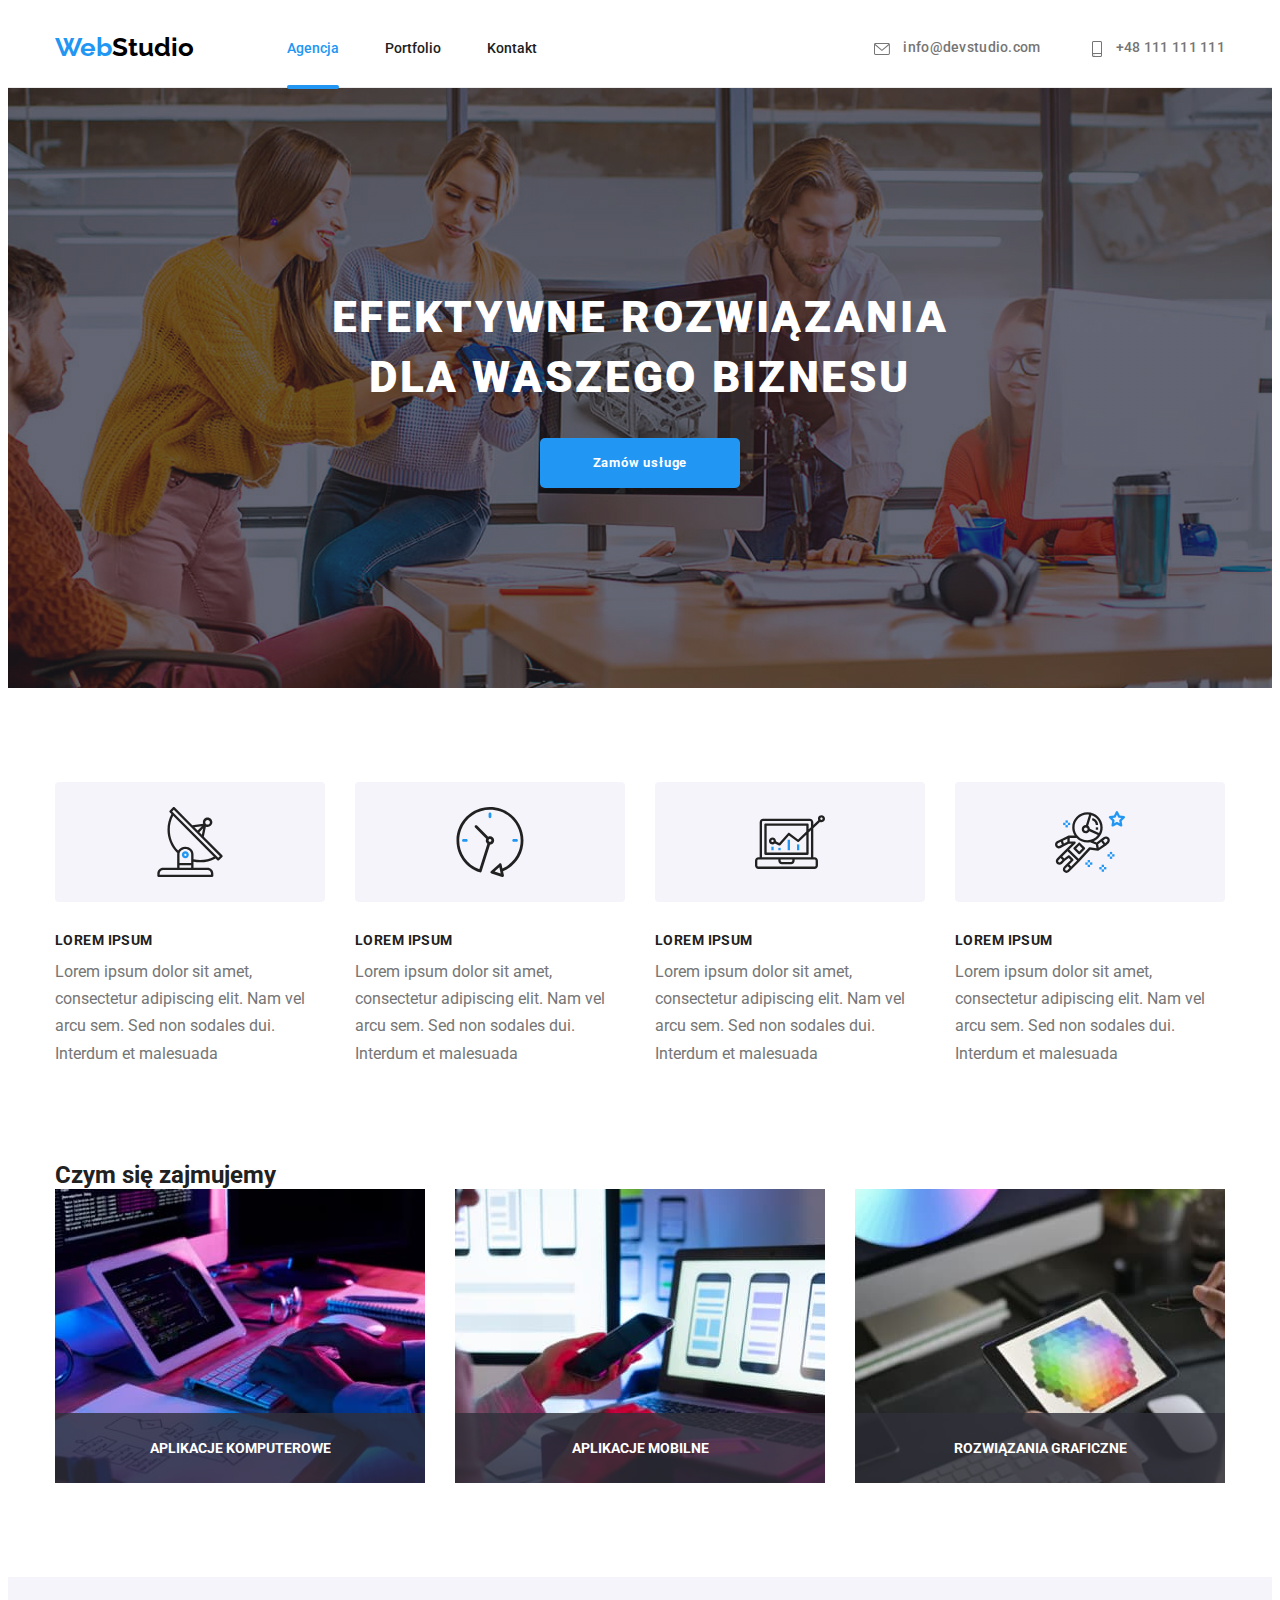
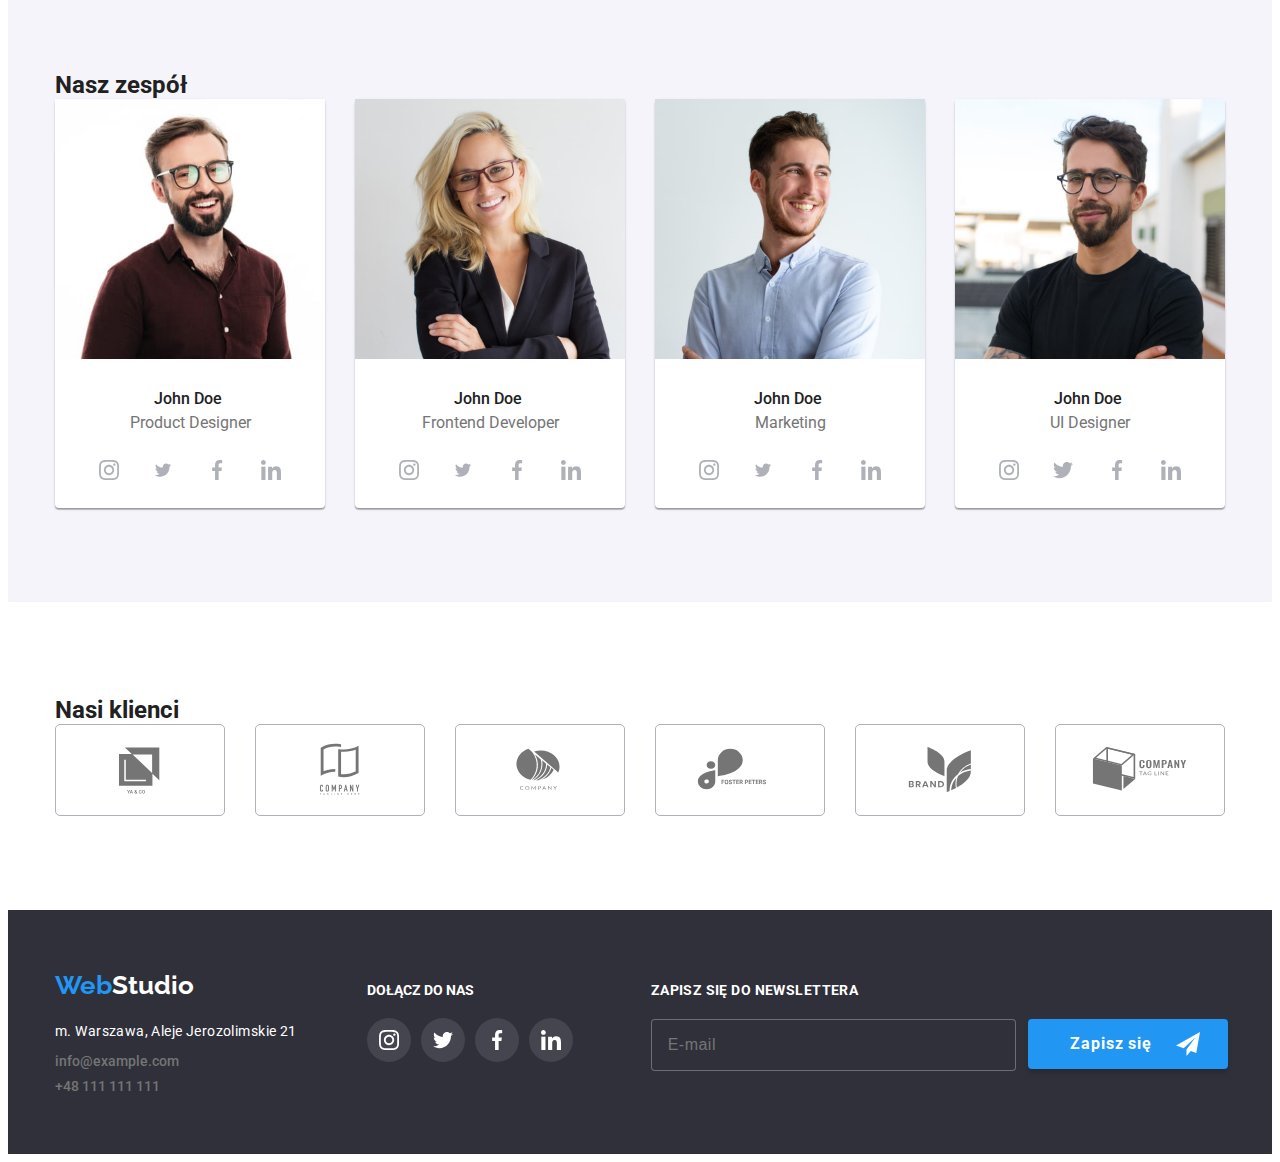
==== commit da6b2fb9: "title changes" ====
--- a/index.html
+++ b/index.html
@@ -163,7 +163,7 @@
             </section>
             <section class="section third-section">
                 <div class="container">
-                    <h2 class="section__tittle">Czym się zajmujemy</h2>
+                    <h2 class="section-section__title">Czym się zajmujemy</h2>
                     <ul class="third-section__pictures-list">
                         <li class="third-section__pictures-item">
                             <img
@@ -204,7 +204,7 @@
             </section>
             <section class="section fourth-section">
                 <div class="container">
-                    <h2 class="section__tittle">Nasz zespół</h2>
+                    <h2 class="section__title">Nasz zespół</h2>
                     <ul class="fourth-section__list">
                         <li class="fourth-section__card">
                             <img
@@ -377,7 +377,7 @@
             </section>
             <section class="section">
                 <div class="container">
-                    <h2 class="section__tittle">Nasi klienci</h2>
+                    <h2 class="section__title">Nasi klienci</h2>
                     <ul class="our-customers">
                         <li>
                             <a href="#" class="our-customers__logo">
--- a/css/main.min.css
+++ b/css/main.min.css
@@ -1 +1 @@
-*,*::before,*::after{-webkit-box-sizing:border-box;box-sizing:border-box}h1,h2,h3,h4,h5,h6,ul,p{margin:0;padding:0}body{font-family:"Roboto",sans-serif;color:#212121}.container{max-width:1200px;padding:0 15px;margin:0 auto}.section{padding:94px 0}img,svg{vertical-align:middle}ul{list-style-type:none;margin:0;padding:0}.visually-hidden{position:absolute;width:1px;height:1px;margin:-1px;border:0;padding:0;white-space:nowrap;-webkit-clip-path:inset(100%);clip-path:inset(100%);clip:rect(0 0 0 0);overflow:hidden}.header{border-bottom:1px solid #ececec;padding-top:24px;padding-bottom:25px}.header__wrapper{display:-webkit-box;display:-ms-flexbox;display:flex;-webkit-box-pack:justify;-ms-flex-pack:justify;justify-content:space-between;-webkit-box-align:center;-ms-flex-align:center;align-items:center}.header__nav{display:-webkit-box;display:-ms-flexbox;display:flex;-webkit-box-align:center;-ms-flex-align:center;align-items:center;-webkit-box-pack:justify;-ms-flex-pack:justify;justify-content:space-between}.header__nav-list{display:-webkit-box;display:-ms-flexbox;display:flex;-webkit-box-pack:justify;-ms-flex-pack:justify;justify-content:space-between;gap:46px}.header__nav-link{font-size:14px;position:relative;font-weight:500;line-height:16px;color:#212121;list-style-type:none;text-decoration:none;-webkit-transition-duration:250ms;transition-duration:250ms;-webkit-transition-timing-function:cubic-bezier(0.4, 0, 0.2, 1);transition-timing-function:cubic-bezier(0.4, 0, 0.2, 1)}.header__nav-link--active{color:#2196f3;font-weight:500;text-decoration:none}.header__nav-link--active::after{content:"";position:absolute;top:44px;left:0px;width:100%;height:4px;background-color:#2196f3;border-radius:2px}.header__nav-link:is(:hover,:focus){color:#2196f3}.header__nav-link:is(:hover,:focus)::after{content:"";position:absolute;top:44px;left:0px;width:100%;height:4px;background-color:#2196f3;border-radius:2px}.header__contacts{display:-webkit-box;display:-ms-flexbox;display:flex;-webkit-box-align:center;-ms-flex-align:center;align-items:center;gap:50px}.header__contacts-item{color:#757575;text-decoration:none;font-size:14px;font-weight:500;letter-spacing:.02em;line-height:1.17;fill:currentColor}.header__contacts-item:is(:hover,:focus){color:#2196f3}.header__contacts-item-icon{margin-right:10px}.logo{font-family:"Raleway";font-weight:700;font-size:26px;color:#2196f3;margin-right:93px;text-decoration:none}.logo__studio--dark{color:#000}.logo__studio--bright{color:#fff}.first-section{background-color:#2f303a;padding-top:200px;padding-bottom:200px;display:-webkit-box;display:-ms-flexbox;display:flex;-webkit-box-pack:center;-ms-flex-pack:center;justify-content:center;-webkit-box-align:center;-ms-flex-align:center;align-items:center;background-image:-webkit-gradient(linear, left top, right top, from(rgba(47, 48, 58, 0.4)), to(rgba(47, 48, 58, 0.4))),url(../images/back-ground-1.jpg);background-image:linear-gradient(to right, rgba(47, 48, 58, 0.4), rgba(47, 48, 58, 0.4)),url(../images/back-ground-1.jpg);background-size:auto;background-repeat:no-repeat;background-position:center center;fill-opacity:.6;margin:0 auto;color:#fff;text-align:center}.first-section__title{margin:0 auto;font-weight:900;font-size:44px;line-height:1.4em;text-align:center;letter-spacing:.06em;text-transform:uppercase;line-height:1.3636;max-width:700px}.first-section__btn{font-family:"Roboto",sans-serif;-webkit-box-sizing:border-box;box-sizing:border-box;width:200px;height:50px;border-radius:5px;border:0px;background-color:#2196f3;color:#fff;margin-top:30px;cursor:pointer;font-weight:700;letter-spacing:.06em;-webkit-box-shadow:0px 4px 4px 0px rgba(0,0,0,.1490196078);box-shadow:0px 4px 4px 0px rgba(0,0,0,.1490196078)}.section__tittle{font-weight:700;font-size:36px;line-height:1.16;text-align:center;letter-spacing:.03em;color:#212121;padding-bottom:50px}.second-section{display:-webkit-box;display:-ms-flexbox;display:flex;gap:30px}.second-section__icon{border-radius:4px;width:270px;height:120px;display:-webkit-box;display:-ms-flexbox;display:flex;-webkit-box-pack:center;-ms-flex-pack:center;justify-content:center;-webkit-box-align:center;-ms-flex-align:center;align-items:center;background-color:#f5f4fa;margin-bottom:30px}.second-section__title{font-style:normal;font-weight:700;font-size:14px;letter-spacing:.03em;text-transform:uppercase;color:#212121;margin-bottom:10px}.second-section__text{line-height:1.7;color:#757575}.third-section{margin-top:-94px}.third-section__pictures-list{display:-webkit-box;display:-ms-flexbox;display:flex;-webkit-box-pack:center;-ms-flex-pack:center;justify-content:center;gap:30px}.third-section__pictures-item{position:relative}.third-section__pictures-subtitles{display:-webkit-box;display:-ms-flexbox;display:flex;-webkit-box-pack:center;-ms-flex-pack:center;justify-content:center;-webkit-box-align:center;-ms-flex-align:center;align-items:center;background-color:rgba(47,48,58,.8);color:#fff;text-transform:uppercase;font-size:14px;font-weight:700;padding:27px 0;width:370px;position:absolute;bottom:0}.fourth-section{background-color:#f5f4fa;margin-bottom:0}.fourth-section__list{display:-webkit-box;display:-ms-flexbox;display:flex;-ms-flex-wrap:nowrap;flex-wrap:nowrap;gap:30px}.fourth-section__card{-webkit-box-pack:center;-ms-flex-pack:center;justify-content:center;background-color:#fff;border-radius:4px;-webkit-box-shadow:0px 2px 1px 0px rgba(0,0,0,.2),0px 1px 1px 0px rgba(0,0,0,.1411764706),0px 1px 3px 0px rgba(0,0,0,.1215686275);box-shadow:0px 2px 1px 0px rgba(0,0,0,.2),0px 1px 1px 0px rgba(0,0,0,.1411764706),0px 1px 3px 0px rgba(0,0,0,.1215686275)}.fourth-section__fullname{padding:30px 99px 5px 99px;font-weight:500;font-size:16px}.fourth-section__job-name{padding-bottom:16px;font-size:16px;color:#757575;display:-webkit-box;display:-ms-flexbox;display:flex;-webkit-box-pack:center;-ms-flex-pack:center;justify-content:center}.fourth-section__svg-container{display:-webkit-box;display:-ms-flexbox;display:flex;-webkit-box-pack:center;-ms-flex-pack:center;justify-content:center;-webkit-box-align:center;-ms-flex-align:center;align-items:center;gap:10px;padding-bottom:16px;fill:currentColor}.fourth-section__social-icon{display:-webkit-box;display:-ms-flexbox;display:flex;-webkit-box-pack:center;-ms-flex-pack:center;justify-content:center;-webkit-box-align:center;-ms-flex-align:center;align-items:center;width:44px;height:44px;fill:#afb1b8;border-radius:50%;-webkit-transition-duration:250ms;transition-duration:250ms;-webkit-transition-timing-function:cubic-bezier(0.4, 0, 0.2, 1);transition-timing-function:cubic-bezier(0.4, 0, 0.2, 1)}.fourth-section__social-icon:hover,.fourth-section__social-icon:focus{fill:#fff;background-color:#2196f3}.our-customers{display:-webkit-box;display:-ms-flexbox;display:flex;fill:#afb1b8;-webkit-box-pack:center;-ms-flex-pack:center;justify-content:center;gap:30px;fill:#757575}.our-customers__logo{display:-webkit-box;display:-ms-flexbox;display:flex;-webkit-box-pack:center;-ms-flex-pack:center;justify-content:center;-webkit-box-align:center;-ms-flex-align:center;align-items:center;padding:5px;border:1px solid #afb1b8;border-radius:5px;width:170px;height:92px;fill:#757575;-webkit-transition-duration:250ms;transition-duration:250ms;-webkit-transition-timing-function:cubic-bezier(0.4, 0, 0.2, 1);transition-timing-function:cubic-bezier(0.4, 0, 0.2, 1)}.our-customers__logo:hover,.our-customers__logo:focus{fill:#2196f3;border-color:#2196f3}.projects{margin-top:94px;margin-bottom:94px}.projects__btns-list{display:-webkit-box;display:-ms-flexbox;display:flex;-webkit-box-pack:center;-ms-flex-pack:center;justify-content:center}.projects__btn{font-family:"Roboto",sans-serif;font-weight:500;font-size:16px;line-height:1.88;letter-spacing:.06em;color:#212121;background-color:#f5f4fa;cursor:pointer;border:none;padding:6px 22px;border-radius:4px;margin:0 5px 50px 5px;-webkit-transition-duration:250ms;transition-duration:250ms;-webkit-transition-timing-function:cubic-bezier(0.4, 0, 0.2, 1);transition-timing-function:cubic-bezier(0.4, 0, 0.2, 1)}.projects__btn:hover,.projects__btn:focus{color:#fff;background-color:#2196f3;-webkit-box-shadow:0px 2px 2px 0px rgba(0,0,0,.1215686275),0px 1px 2px 0px rgba(0,0,0,.0784313725),0px 3px 1px 0px rgba(0,0,0,.1019607843);box-shadow:0px 2px 2px 0px rgba(0,0,0,.1215686275),0px 1px 2px 0px rgba(0,0,0,.0784313725),0px 3px 1px 0px rgba(0,0,0,.1019607843)}.projects__items-list{display:-webkit-box;display:-ms-flexbox;display:flex;-ms-flex-wrap:wrap;flex-wrap:wrap;gap:30px}.projects__items-list{display:-webkit-box;display:-ms-flexbox;display:flex;-ms-flex-wrap:wrap;flex-wrap:wrap;gap:30px}.projects__pictures{position:relative;width:370px;height:274px;overflow:hidden}.projects__item:hover .projects__description-hidden{-webkit-transform:translateY(0);transform:translateY(0)}.projects__description-hidden{position:absolute;display:-webkit-box;display:-ms-flexbox;display:flex;-webkit-box-align:center;-ms-flex-align:center;align-items:center;background-color:rgba(33,150,243,.9);-webkit-transform:translateY(100%);transform:translateY(100%);-webkit-transition-property:-webkit-transform;transition-property:-webkit-transform;transition-property:transform;transition-property:transform, -webkit-transform;-webkit-transition-duration:250ms;transition-duration:250ms;-webkit-transition-timing-function:cubic-bezier(0.4, 0, 0.2, 1);transition-timing-function:cubic-bezier(0.4, 0, 0.2, 1);top:0;left:0;padding:49px 45px 49px 24px;width:100%;height:294px;color:#fff;font-size:18px;line-height:1.5;letter-spacing:.03em;text-align:left}.projects__description-box{border-bottom:1px solid #eee;border-right:1px solid #eee;border-left:1px solid #eee;z-index:3}.projects__title{padding:20px 24px 4px 24px;font-weight:700;font-size:18px;line-height:2;letter-spacing:.06em}.projects__subtitles{font-size:16px;line-height:1.85;color:#757575;margin:4px 4px 20px 24px}.projects__item:hover{-webkit-box-shadow:1px 4px 6px 0px rgba(0,0,0,.1607843137),0px 4px 4px 0px rgba(0,0,0,.0588235294),0px 1px 1px 0px rgba(0,0,0,.1215686275);box-shadow:1px 4px 6px 0px rgba(0,0,0,.1607843137),0px 4px 4px 0px rgba(0,0,0,.0588235294),0px 1px 1px 0px rgba(0,0,0,.1215686275);cursor:pointer}.footer{background-color:#2f303a;padding:60px 0}.footer__wrapper{display:-webkit-box;display:-ms-flexbox;display:flex}.footer__info{display:-webkit-box;display:-ms-flexbox;display:flex;-webkit-box-orient:vertical;-webkit-box-direction:normal;-ms-flex-direction:column;flex-direction:column}.footer__address{font-style:normal}.footer__list{margin-top:20px;display:-webkit-box;display:-ms-flexbox;display:flex;-webkit-box-orient:vertical;-webkit-box-direction:normal;-ms-flex-direction:column;flex-direction:column;gap:9px}.footer__location{font-size:14px;line-height:1.7;letter-spacing:.03em;color:#fff;text-decoration:none}.footer__mail{font-size:14px;color:#757575;text-decoration:underline;font-weight:500;line-height:1.7;-webkit-transition-duration:250ms;transition-duration:250ms;-webkit-transition-timing-function:cubic-bezier(0.4, 0, 0.2, 1);transition-timing-function:cubic-bezier(0.4, 0, 0.2, 1)}.footer__contacts-link{color:#757575;font-weight:500;cursor:pointer;font-size:14px;text-decoration:none;display:-webkit-box;display:-ms-flexbox;display:flex;-webkit-box-align:center;-ms-flex-align:center;align-items:center;gap:10px;fill:currentColor;-webkit-transition-duration:250ms;transition-duration:250ms;-webkit-transition-timing-function:cubic-bezier(0.4, 0, 0.2, 1);transition-timing-function:cubic-bezier(0.4, 0, 0.2, 1)}.footer__contacts-link:hover,.footer__contacts-link:focus,.footer__contacts-link:active{color:#2196f3}.footer__mail:hover,.footer__mail:focus{color:#2196f3}.footer__social{margin-left:70px;margin-top:12px}.footer__social-container{display:-webkit-box;display:-ms-flexbox;display:flex;-webkit-box-pack:start;-ms-flex-pack:start;justify-content:flex-start;gap:10px;-webkit-box-align:start;-ms-flex-align:start;align-items:flex-start}.footer__social-title{font-size:14px;font-weight:700;text-transform:uppercase;margin-bottom:20px;color:#fff}.footer__social-icon{display:-webkit-box;display:-ms-flexbox;display:flex;-webkit-box-pack:center;-ms-flex-pack:center;justify-content:center;-webkit-box-align:center;-ms-flex-align:center;align-items:center;width:44px;height:44px;fill:#fff;border-radius:50%;background:rgba(255,255,255,.1);-webkit-transition-duration:250ms;transition-duration:250ms;-webkit-transition-timing-function:cubic-bezier(0.4, 0, 0.2, 1);transition-timing-function:cubic-bezier(0.4, 0, 0.2, 1)}.footer__social-icon:hover,.footer__social-icon:focus{background:#2196f3}.footer__form{margin-left:78px;position:relative;top:11px}.footer__label{display:-webkit-box;display:-ms-flexbox;display:flex;padding-bottom:20px;color:#fff;font-weight:700;font-size:14px;line-height:1.3;letter-spacing:.03em;text-transform:uppercase}.footer__newsletter-btn{display:-webkit-box;display:-ms-flexbox;display:flex;padding-left:42px;padding-right:8px;-webkit-box-align:center;-ms-flex-align:center;align-items:center;gap:24px;fill:#fff;width:200px;height:50px;border:0px;margin-left:12px;background:#2196f3;-webkit-box-shadow:0px 4px 4px rgba(0,0,0,.15);box-shadow:0px 4px 4px rgba(0,0,0,.15);border-radius:4px;color:#fff;font-family:Roboto;font-size:16px;font-weight:700;line-height:1.9;letter-spacing:.06em;text-align:center}.footer__newsletter-input{font-size:16px;font-weight:500;line-height:1.25;letter-spacing:.03em;text-align:left;color:#fff;border:1px solid rgba(255,255,255,.3019607843);background:#2f303a;border-radius:4px;padding:15px 140px 15px 16px;outline:none}.footer__newsletter{display:-webkit-box;display:-ms-flexbox;display:flex}.backdrop{position:fixed;left:0;top:0;width:100%;height:100%;background-color:rgba(0,0,0,.2);display:-webkit-box;display:-ms-flexbox;display:flex;-webkit-box-pack:center;-ms-flex-pack:center;justify-content:center;-webkit-box-align:center;-ms-flex-align:center;align-items:center}.is-hidden{pointer-events:none;visibility:hidden;opacity:0;-webkit-transition:opacity 250ms ease,visibility 250ms ease;transition:opacity 250ms ease,visibility 250ms ease}.is-hidden .modal{-webkit-transform:translateX(-50%) translateY(-50%) scale(0) rotate(0deg) skew(40deg, 40deg);transform:translateX(-50%) translateY(-50%) scale(0) rotate(0deg) skew(40deg, 40deg)}.modal{position:relative;width:528px;min-height:581px;background-color:#fff;-webkit-box-shadow:0px 1px 3px rgba(0,0,0,.12),0px 1px 1px rgba(0,0,0,.14),0px 2px 1px rgba(0,0,0,.2);box-shadow:0px 1px 3px rgba(0,0,0,.12),0px 1px 1px rgba(0,0,0,.14),0px 2px 1px rgba(0,0,0,.2);border-radius:4px;-webkit-transform:translate(0, 0),scale(1) rotate(0deg) skew(0, 0);transform:translate(0, 0),scale(1) rotate(0deg) skew(0, 0);-webkit-transition:all 250ms ease;transition:all 250ms ease}.modal__btn-exit{position:absolute;top:8px;right:8px;width:30px;height:30px;border:1px solid rgba(0,0,0,.1);background-color:#fff;border-radius:50%;cursor:pointer;display:-webkit-box;display:-ms-flexbox;display:flex;-webkit-box-pack:center;-ms-flex-pack:center;justify-content:center;-webkit-box-align:center;-ms-flex-align:center;align-items:center}.modal__form{display:-webkit-box;display:-ms-flexbox;display:flex;-webkit-box-orient:vertical;-webkit-box-direction:normal;-ms-flex-direction:column;flex-direction:column;padding:12px 40px 31px 40px;background-color:inherit}.modal__h3{padding:40px 40px 0px 40px;font-size:20px;font-weight:700;line-height:23px;letter-spacing:.03em;text-align:center}.modal__label{font-size:12px;line-height:14px;letter-spacing:.01em;text-align:left;color:#757575;margin-bottom:4px;margin-top:10px}.modal__input{width:100%;font-size:12px;height:40px;border:1px solid rgba(33,33,33,.2);border-radius:4px;padding:14px 0 14px 42px;-webkit-transition-duration:250ms;transition-duration:250ms;-webkit-transition-timing-function:cubic-bezier(0.4, 0, 0.2, 1);transition-timing-function:cubic-bezier(0.4, 0, 0.2, 1)}.modal__input-wrapper{position:relative}.modal__textarea{width:448px;height:120px;border:1px solid rgba(33,33,33,.2);border-radius:4px;margin-bottom:20px;color:rgba(117,117,117,.5019607843);padding:12px 16px 12px 16px;outline:none;font-size:12px;font-weight:400;letter-spacing:.01em;text-align:left;-webkit-transition-duration:250ms;transition-duration:250ms;-webkit-transition-timing-function:cubic-bezier(0.4, 0, 0.2, 1);transition-timing-function:cubic-bezier(0.4, 0, 0.2, 1)}.modal__textarea:focus{border-color:#2196f3}.modal__btn{width:200px;height:50px;-webkit-box-shadow:0px 4px 4px rgba(0,0,0,.15);box-shadow:0px 4px 4px rgba(0,0,0,.15);border-radius:4px;background-color:#2196f3;margin:0 auto;border:0px;color:#fff;font-family:Roboto;font-size:16px;font-weight:700;line-height:1.9;letter-spacing:.06em}.modal__terms{display:-webkit-box;display:-ms-flexbox;display:flex;-webkit-box-align:center;-ms-flex-align:center;align-items:center;-webkit-box-pack:center;-ms-flex-pack:center;justify-content:center;gap:8px;margin-bottom:30px;color:#757575;font-size:14px;line-height:1.7;letter-spacing:.03em}.modal__terms-link{color:#2196f3}.modal__checkbox{display:none}.modal__checkbox-border{position:relative;border:1px solid #212121;width:16px;height:15px;border-radius:2px}.modal__checkbox-svg{position:absolute;top:-1px;left:-1px;opacity:0;cursor:pointer;-webkit-transition-duration:250ms;transition-duration:250ms;-webkit-transition-timing-function:cubic-bezier(0.4, 0, 0.2, 1);transition-timing-function:cubic-bezier(0.4, 0, 0.2, 1)}.modal__input:focus{border-color:#2196f3;outline:none;-webkit-transition-duration:250ms;transition-duration:250ms;-webkit-transition-timing-function:cubic-bezier(0.4, 0, 0.2, 1);transition-timing-function:cubic-bezier(0.4, 0, 0.2, 1)}.modal__checkbox-svg:checked+.modal__checkbox-border{border-color:#2196f3}.modal__checkbox:checked+.modal__checkbox-border>.modal__checkbox-svg{opacity:1}.modal__input:focus+svg{fill:#2196f3;-webkit-transition-duration:250ms;transition-duration:250ms;-webkit-transition-timing-function:cubic-bezier(0.4, 0, 0.2, 1);transition-timing-function:cubic-bezier(0.4, 0, 0.2, 1)}.modal__input-wrapper>svg{position:absolute;top:11px;left:12px}/*# sourceMappingURL=main.min.css.map */+*,*::before,*::after{-webkit-box-sizing:border-box;box-sizing:border-box}h1,h2,h3,h4,h5,h6,ul,p{margin:0;padding:0}body{font-family:"Roboto",sans-serif;color:#212121}.container{max-width:1200px;padding:0 15px;margin:0 auto}.section{padding:94px 0}img,svg{vertical-align:middle}ul{list-style-type:none;margin:0;padding:0}.visually-hidden{position:absolute;width:1px;height:1px;margin:-1px;border:0;padding:0;white-space:nowrap;-webkit-clip-path:inset(100%);clip-path:inset(100%);clip:rect(0 0 0 0);overflow:hidden}.header{border-bottom:1px solid #ececec;padding-top:24px;padding-bottom:25px}.header__wrapper{display:-webkit-box;display:-ms-flexbox;display:flex;-webkit-box-pack:justify;-ms-flex-pack:justify;justify-content:space-between;-webkit-box-align:center;-ms-flex-align:center;align-items:center}.header__nav{display:-webkit-box;display:-ms-flexbox;display:flex;-webkit-box-align:center;-ms-flex-align:center;align-items:center;-webkit-box-pack:justify;-ms-flex-pack:justify;justify-content:space-between}.header__nav-list{display:-webkit-box;display:-ms-flexbox;display:flex;-webkit-box-pack:justify;-ms-flex-pack:justify;justify-content:space-between;gap:46px}.header__nav-link{font-size:14px;position:relative;font-weight:500;line-height:16px;color:#212121;list-style-type:none;text-decoration:none;-webkit-transition-duration:250ms;transition-duration:250ms;-webkit-transition-timing-function:cubic-bezier(0.4, 0, 0.2, 1);transition-timing-function:cubic-bezier(0.4, 0, 0.2, 1)}.header__nav-link--active{color:#2196f3;font-weight:500;text-decoration:none}.header__nav-link--active::after{content:"";position:absolute;top:45px;left:0px;width:100%;height:4px;background-color:#2196f3;border-radius:2px}.header__nav-link:is(:hover,:focus){color:#2196f3}.header__nav-link:is(:hover,:focus)::after{content:"";position:absolute;top:45px;left:0px;width:100%;height:4px;background-color:#2196f3;border-radius:2px}.header__contacts{display:-webkit-box;display:-ms-flexbox;display:flex;-webkit-box-align:center;-ms-flex-align:center;align-items:center;gap:50px}.header__contacts-item{color:#757575;text-decoration:none;font-size:14px;font-weight:500;letter-spacing:.02em;line-height:1.17;fill:currentColor}.header__contacts-item:is(:hover,:focus){color:#2196f3}.header__contacts-item-icon{margin-right:10px}.logo{font-family:"Raleway";font-weight:700;font-size:26px;color:#2196f3;margin-right:93px;text-decoration:none}.logo__studio--dark{color:#000}.logo__studio--bright{color:#fff}.first-section{background-color:#2f303a;padding-top:200px;padding-bottom:200px;display:-webkit-box;display:-ms-flexbox;display:flex;-webkit-box-pack:center;-ms-flex-pack:center;justify-content:center;-webkit-box-align:center;-ms-flex-align:center;align-items:center;background-image:-webkit-gradient(linear, left top, right top, from(rgba(47, 48, 58, 0.4)), to(rgba(47, 48, 58, 0.4))),url(../images/back-ground-1.jpg);background-image:linear-gradient(to right, rgba(47, 48, 58, 0.4), rgba(47, 48, 58, 0.4)),url(../images/back-ground-1.jpg);background-size:auto;background-repeat:no-repeat;background-position:center center;fill-opacity:.6;margin:0 auto;color:#fff;text-align:center}.first-section__title{margin:0 auto;font-weight:900;font-size:44px;line-height:1.4em;text-align:center;letter-spacing:.06em;text-transform:uppercase;line-height:1.3636;max-width:700px}.first-section__btn{font-family:"Roboto",sans-serif;-webkit-box-sizing:border-box;box-sizing:border-box;width:200px;height:50px;border-radius:5px;border:0px;background-color:#2196f3;color:#fff;margin-top:30px;cursor:pointer;font-weight:700;letter-spacing:.06em;-webkit-box-shadow:0px 4px 4px 0px rgba(0,0,0,.1490196078);box-shadow:0px 4px 4px 0px rgba(0,0,0,.1490196078)}.second-section{display:-webkit-box;display:-ms-flexbox;display:flex;gap:30px}.second-section__icon{border-radius:4px;width:270px;height:120px;display:-webkit-box;display:-ms-flexbox;display:flex;-webkit-box-pack:center;-ms-flex-pack:center;justify-content:center;-webkit-box-align:center;-ms-flex-align:center;align-items:center;background-color:#f5f4fa;margin-bottom:30px}.second-section__title{font-style:normal;font-weight:700;font-size:14px;letter-spacing:.03em;text-transform:uppercase;color:#212121;margin-bottom:10px}.second-section__text{line-height:1.7;color:#757575}.third-section{margin-top:-94px}.third-section__pictures-list{display:-webkit-box;display:-ms-flexbox;display:flex;-webkit-box-pack:center;-ms-flex-pack:center;justify-content:center;gap:30px}.third-section__pictures-item{position:relative}.third-section__pictures-subtitles{display:-webkit-box;display:-ms-flexbox;display:flex;-webkit-box-pack:center;-ms-flex-pack:center;justify-content:center;-webkit-box-align:center;-ms-flex-align:center;align-items:center;background-color:rgba(47,48,58,.8);color:#fff;text-transform:uppercase;font-size:14px;font-weight:700;padding:27px 0;width:370px;position:absolute;bottom:0}.fourth-section{background-color:#f5f4fa;margin-bottom:0}.fourth-section__list{display:-webkit-box;display:-ms-flexbox;display:flex;-ms-flex-wrap:nowrap;flex-wrap:nowrap;gap:30px}.fourth-section__card{-webkit-box-pack:center;-ms-flex-pack:center;justify-content:center;background-color:#fff;border-radius:4px;-webkit-box-shadow:0px 2px 1px 0px rgba(0,0,0,.2),0px 1px 1px 0px rgba(0,0,0,.1411764706),0px 1px 3px 0px rgba(0,0,0,.1215686275);box-shadow:0px 2px 1px 0px rgba(0,0,0,.2),0px 1px 1px 0px rgba(0,0,0,.1411764706),0px 1px 3px 0px rgba(0,0,0,.1215686275)}.fourth-section__fullname{padding:30px 99px 5px 99px;font-weight:500;font-size:16px}.fourth-section__job-name{padding-bottom:16px;font-size:16px;color:#757575;display:-webkit-box;display:-ms-flexbox;display:flex;-webkit-box-pack:center;-ms-flex-pack:center;justify-content:center}.fourth-section__svg-container{display:-webkit-box;display:-ms-flexbox;display:flex;-webkit-box-pack:center;-ms-flex-pack:center;justify-content:center;-webkit-box-align:center;-ms-flex-align:center;align-items:center;gap:10px;padding-bottom:16px;fill:currentColor}.fourth-section__social-icon{display:-webkit-box;display:-ms-flexbox;display:flex;-webkit-box-pack:center;-ms-flex-pack:center;justify-content:center;-webkit-box-align:center;-ms-flex-align:center;align-items:center;width:44px;height:44px;fill:#afb1b8;border-radius:50%;-webkit-transition-duration:250ms;transition-duration:250ms;-webkit-transition-timing-function:cubic-bezier(0.4, 0, 0.2, 1);transition-timing-function:cubic-bezier(0.4, 0, 0.2, 1)}.fourth-section__social-icon:hover,.fourth-section__social-icon:focus{fill:#fff;background-color:#2196f3}.our-customers{display:-webkit-box;display:-ms-flexbox;display:flex;fill:#afb1b8;-webkit-box-pack:center;-ms-flex-pack:center;justify-content:center;gap:30px;fill:#757575}.our-customers__logo{display:-webkit-box;display:-ms-flexbox;display:flex;-webkit-box-pack:center;-ms-flex-pack:center;justify-content:center;-webkit-box-align:center;-ms-flex-align:center;align-items:center;padding:5px;border:1px solid #afb1b8;border-radius:5px;width:170px;height:92px;fill:#757575;-webkit-transition-duration:250ms;transition-duration:250ms;-webkit-transition-timing-function:cubic-bezier(0.4, 0, 0.2, 1);transition-timing-function:cubic-bezier(0.4, 0, 0.2, 1)}.our-customers__logo:hover,.our-customers__logo:focus{fill:#2196f3;border-color:#2196f3}.projects{margin-top:94px;margin-bottom:94px}.projects__btns-list{display:-webkit-box;display:-ms-flexbox;display:flex;-webkit-box-pack:center;-ms-flex-pack:center;justify-content:center}.projects__btn{font-family:"Roboto",sans-serif;font-weight:500;font-size:16px;line-height:1.88;letter-spacing:.06em;color:#212121;background-color:#f5f4fa;cursor:pointer;border:none;padding:6px 22px;border-radius:4px;margin:0 5px 50px 5px;-webkit-transition-duration:250ms;transition-duration:250ms;-webkit-transition-timing-function:cubic-bezier(0.4, 0, 0.2, 1);transition-timing-function:cubic-bezier(0.4, 0, 0.2, 1)}.projects__btn:hover,.projects__btn:focus{color:#fff;background-color:#2196f3;-webkit-box-shadow:0px 2px 2px 0px rgba(0,0,0,.1215686275),0px 1px 2px 0px rgba(0,0,0,.0784313725),0px 3px 1px 0px rgba(0,0,0,.1019607843);box-shadow:0px 2px 2px 0px rgba(0,0,0,.1215686275),0px 1px 2px 0px rgba(0,0,0,.0784313725),0px 3px 1px 0px rgba(0,0,0,.1019607843)}.projects__items-list{display:-webkit-box;display:-ms-flexbox;display:flex;-ms-flex-wrap:wrap;flex-wrap:wrap;gap:30px}.projects__items-list{display:-webkit-box;display:-ms-flexbox;display:flex;-ms-flex-wrap:wrap;flex-wrap:wrap;gap:30px}.projects__pictures{position:relative;width:370px;height:274px;overflow:hidden}.projects__item:hover .projects__description-hidden{-webkit-transform:translateY(0);transform:translateY(0)}.projects__description-hidden{position:absolute;display:-webkit-box;display:-ms-flexbox;display:flex;-webkit-box-align:center;-ms-flex-align:center;align-items:center;background-color:rgba(33,150,243,.9);-webkit-transform:translateY(100%);transform:translateY(100%);-webkit-transition-property:-webkit-transform;transition-property:-webkit-transform;transition-property:transform;transition-property:transform, -webkit-transform;-webkit-transition-duration:250ms;transition-duration:250ms;-webkit-transition-timing-function:cubic-bezier(0.4, 0, 0.2, 1);transition-timing-function:cubic-bezier(0.4, 0, 0.2, 1);top:0;left:0;padding:49px 45px 49px 24px;width:100%;height:294px;color:#fff;font-size:18px;line-height:1.5;letter-spacing:.03em;text-align:left}.projects__description-box{border-bottom:1px solid #eee;border-right:1px solid #eee;border-left:1px solid #eee;z-index:3}.projects__title{padding:20px 24px 4px 24px;font-weight:700;font-size:18px;line-height:2;letter-spacing:.06em}.projects__subtitles{font-size:16px;line-height:1.85;color:#757575;margin:4px 4px 20px 24px}.projects__item:hover{-webkit-box-shadow:1px 4px 6px 0px rgba(0,0,0,.1607843137),0px 4px 4px 0px rgba(0,0,0,.0588235294),0px 1px 1px 0px rgba(0,0,0,.1215686275);box-shadow:1px 4px 6px 0px rgba(0,0,0,.1607843137),0px 4px 4px 0px rgba(0,0,0,.0588235294),0px 1px 1px 0px rgba(0,0,0,.1215686275);cursor:pointer}.footer{background-color:#2f303a;padding:60px 0}.footer__wrapper{display:-webkit-box;display:-ms-flexbox;display:flex}.footer__info{display:-webkit-box;display:-ms-flexbox;display:flex;-webkit-box-orient:vertical;-webkit-box-direction:normal;-ms-flex-direction:column;flex-direction:column}.footer__address{font-style:normal}.footer__list{margin-top:20px;display:-webkit-box;display:-ms-flexbox;display:flex;-webkit-box-orient:vertical;-webkit-box-direction:normal;-ms-flex-direction:column;flex-direction:column;gap:9px}.footer__location{font-size:14px;line-height:1.7;letter-spacing:.03em;color:#fff;text-decoration:none;white-space:nowrap}.footer__mail{font-size:14px;color:#757575;text-decoration:underline;font-weight:500;line-height:1.7;-webkit-transition-duration:250ms;transition-duration:250ms;-webkit-transition-timing-function:cubic-bezier(0.4, 0, 0.2, 1);transition-timing-function:cubic-bezier(0.4, 0, 0.2, 1)}.footer__contacts-link{color:#757575;font-weight:500;cursor:pointer;font-size:14px;text-decoration:none;display:-webkit-box;display:-ms-flexbox;display:flex;-webkit-box-align:center;-ms-flex-align:center;align-items:center;gap:10px;fill:currentColor;-webkit-transition-duration:250ms;transition-duration:250ms;-webkit-transition-timing-function:cubic-bezier(0.4, 0, 0.2, 1);transition-timing-function:cubic-bezier(0.4, 0, 0.2, 1)}.footer__contacts-link:hover,.footer__contacts-link:focus,.footer__contacts-link:active{color:#2196f3}.footer__mail:hover,.footer__mail:focus{color:#2196f3}.footer__social{margin-left:70px;margin-top:12px}.footer__social-container{display:-webkit-box;display:-ms-flexbox;display:flex;-webkit-box-pack:start;-ms-flex-pack:start;justify-content:flex-start;gap:10px;-webkit-box-align:start;-ms-flex-align:start;align-items:flex-start}.footer__social-title{font-size:14px;font-weight:700;text-transform:uppercase;margin-bottom:20px;color:#fff}.footer__social-icon{display:-webkit-box;display:-ms-flexbox;display:flex;-webkit-box-pack:center;-ms-flex-pack:center;justify-content:center;-webkit-box-align:center;-ms-flex-align:center;align-items:center;width:44px;height:44px;fill:#fff;border-radius:50%;background:rgba(255,255,255,.1);-webkit-transition-duration:250ms;transition-duration:250ms;-webkit-transition-timing-function:cubic-bezier(0.4, 0, 0.2, 1);transition-timing-function:cubic-bezier(0.4, 0, 0.2, 1)}.footer__social-icon:hover,.footer__social-icon:focus{background:#2196f3}.footer__form{margin-left:78px;position:relative;top:11px}.footer__label{display:-webkit-box;display:-ms-flexbox;display:flex;padding-bottom:20px;color:#fff;font-weight:700;font-size:14px;line-height:1.3;letter-spacing:.03em;text-transform:uppercase}.footer__newsletter-btn{display:-webkit-box;display:-ms-flexbox;display:flex;padding-left:42px;padding-right:8px;-webkit-box-align:center;-ms-flex-align:center;align-items:center;gap:24px;fill:#fff;width:200px;height:50px;border:0px;margin-left:12px;background:#2196f3;-webkit-box-shadow:0px 4px 4px rgba(0,0,0,.15);box-shadow:0px 4px 4px rgba(0,0,0,.15);border-radius:4px;color:#fff;font-family:Roboto;font-size:16px;font-weight:700;line-height:1.9;letter-spacing:.06em;text-align:center}.footer__newsletter-input{font-size:16px;font-weight:500;line-height:1.25;letter-spacing:.03em;text-align:left;color:#fff;border:1px solid rgba(255,255,255,.3019607843);background:#2f303a;border-radius:4px;padding:15px 140px 15px 16px;outline:none}.footer__newsletter{display:-webkit-box;display:-ms-flexbox;display:flex}.backdrop{position:fixed;left:0;top:0;width:100%;height:100%;background-color:rgba(0,0,0,.2);display:-webkit-box;display:-ms-flexbox;display:flex;-webkit-box-pack:center;-ms-flex-pack:center;justify-content:center;-webkit-box-align:center;-ms-flex-align:center;align-items:center}.is-hidden{pointer-events:none;visibility:hidden;opacity:0;-webkit-transition:opacity 250ms ease,visibility 250ms ease;transition:opacity 250ms ease,visibility 250ms ease}.is-hidden .modal{-webkit-transform:translateX(-50%) translateY(-50%) scale(0) rotate(0deg) skew(40deg, 40deg);transform:translateX(-50%) translateY(-50%) scale(0) rotate(0deg) skew(40deg, 40deg)}.modal{position:relative;width:528px;min-height:581px;background-color:#fff;-webkit-box-shadow:0px 1px 3px rgba(0,0,0,.12),0px 1px 1px rgba(0,0,0,.14),0px 2px 1px rgba(0,0,0,.2);box-shadow:0px 1px 3px rgba(0,0,0,.12),0px 1px 1px rgba(0,0,0,.14),0px 2px 1px rgba(0,0,0,.2);border-radius:4px;-webkit-transform:translate(0, 0),scale(1) rotate(0deg) skew(0, 0);transform:translate(0, 0),scale(1) rotate(0deg) skew(0, 0);-webkit-transition:all 250ms ease;transition:all 250ms ease}.modal__btn-exit{position:absolute;top:8px;right:8px;width:30px;height:30px;border:1px solid rgba(0,0,0,.1);background-color:#fff;border-radius:50%;cursor:pointer;display:-webkit-box;display:-ms-flexbox;display:flex;-webkit-box-pack:center;-ms-flex-pack:center;justify-content:center;-webkit-box-align:center;-ms-flex-align:center;align-items:center}.modal__form{display:-webkit-box;display:-ms-flexbox;display:flex;-webkit-box-orient:vertical;-webkit-box-direction:normal;-ms-flex-direction:column;flex-direction:column;padding:12px 40px 31px 40px;background-color:inherit}.modal__h3{padding:40px 40px 0px 40px;font-size:20px;font-weight:700;line-height:23px;letter-spacing:.03em;text-align:center}.modal__label{font-size:12px;line-height:14px;letter-spacing:.01em;text-align:left;color:#757575;margin-bottom:4px;margin-top:10px}.modal__input{width:100%;font-size:12px;height:40px;border:1px solid rgba(33,33,33,.2);border-radius:4px;padding:14px 0 14px 42px;-webkit-transition-duration:250ms;transition-duration:250ms;-webkit-transition-timing-function:cubic-bezier(0.4, 0, 0.2, 1);transition-timing-function:cubic-bezier(0.4, 0, 0.2, 1)}.modal__input-wrapper{position:relative}.modal__textarea{width:448px;height:120px;border:1px solid rgba(33,33,33,.2);border-radius:4px;margin-bottom:20px;color:#757575;padding:12px 16px 12px 16px;outline:none;font-size:12px;font-weight:400;letter-spacing:.01em;text-align:left;-webkit-transition-duration:250ms;transition-duration:250ms;-webkit-transition-timing-function:cubic-bezier(0.4, 0, 0.2, 1);transition-timing-function:cubic-bezier(0.4, 0, 0.2, 1)}.modal__textarea:focus{border-color:#2196f3}.modal__btn{width:200px;height:50px;-webkit-box-shadow:0px 4px 4px rgba(0,0,0,.15);box-shadow:0px 4px 4px rgba(0,0,0,.15);border-radius:4px;background-color:#2196f3;margin:0 auto;border:0px;color:#fff;font-family:Roboto;font-size:16px;font-weight:700;line-height:1.9;letter-spacing:.06em}.modal__terms{display:-webkit-box;display:-ms-flexbox;display:flex;-webkit-box-align:center;-ms-flex-align:center;align-items:center;-webkit-box-pack:center;-ms-flex-pack:center;justify-content:center;gap:8px;margin-bottom:30px;color:#757575;font-size:14px;line-height:1.7;letter-spacing:.03em}.modal__terms-link{color:#2196f3}.modal__checkbox{display:none}.modal__checkbox-border{position:relative;border:1px solid #212121;width:16px;height:15px;border-radius:2px}.modal__checkbox-svg{position:absolute;top:-1px;left:-1px;opacity:0;cursor:pointer;-webkit-transition-duration:250ms;transition-duration:250ms;-webkit-transition-timing-function:cubic-bezier(0.4, 0, 0.2, 1);transition-timing-function:cubic-bezier(0.4, 0, 0.2, 1)}.modal__input:focus{border-color:#2196f3;outline:none;-webkit-transition-duration:250ms;transition-duration:250ms;-webkit-transition-timing-function:cubic-bezier(0.4, 0, 0.2, 1);transition-timing-function:cubic-bezier(0.4, 0, 0.2, 1)}.modal__checkbox-svg:checked+.modal__checkbox-border{border-color:#2196f3}.modal__checkbox:checked+.modal__checkbox-border>.modal__checkbox-svg{opacity:1}.modal__input:focus+svg{fill:#2196f3;-webkit-transition-duration:250ms;transition-duration:250ms;-webkit-transition-timing-function:cubic-bezier(0.4, 0, 0.2, 1);transition-timing-function:cubic-bezier(0.4, 0, 0.2, 1)}.modal__input-wrapper>svg{position:absolute;top:11px;left:12px}/*# sourceMappingURL=main.min.css.map */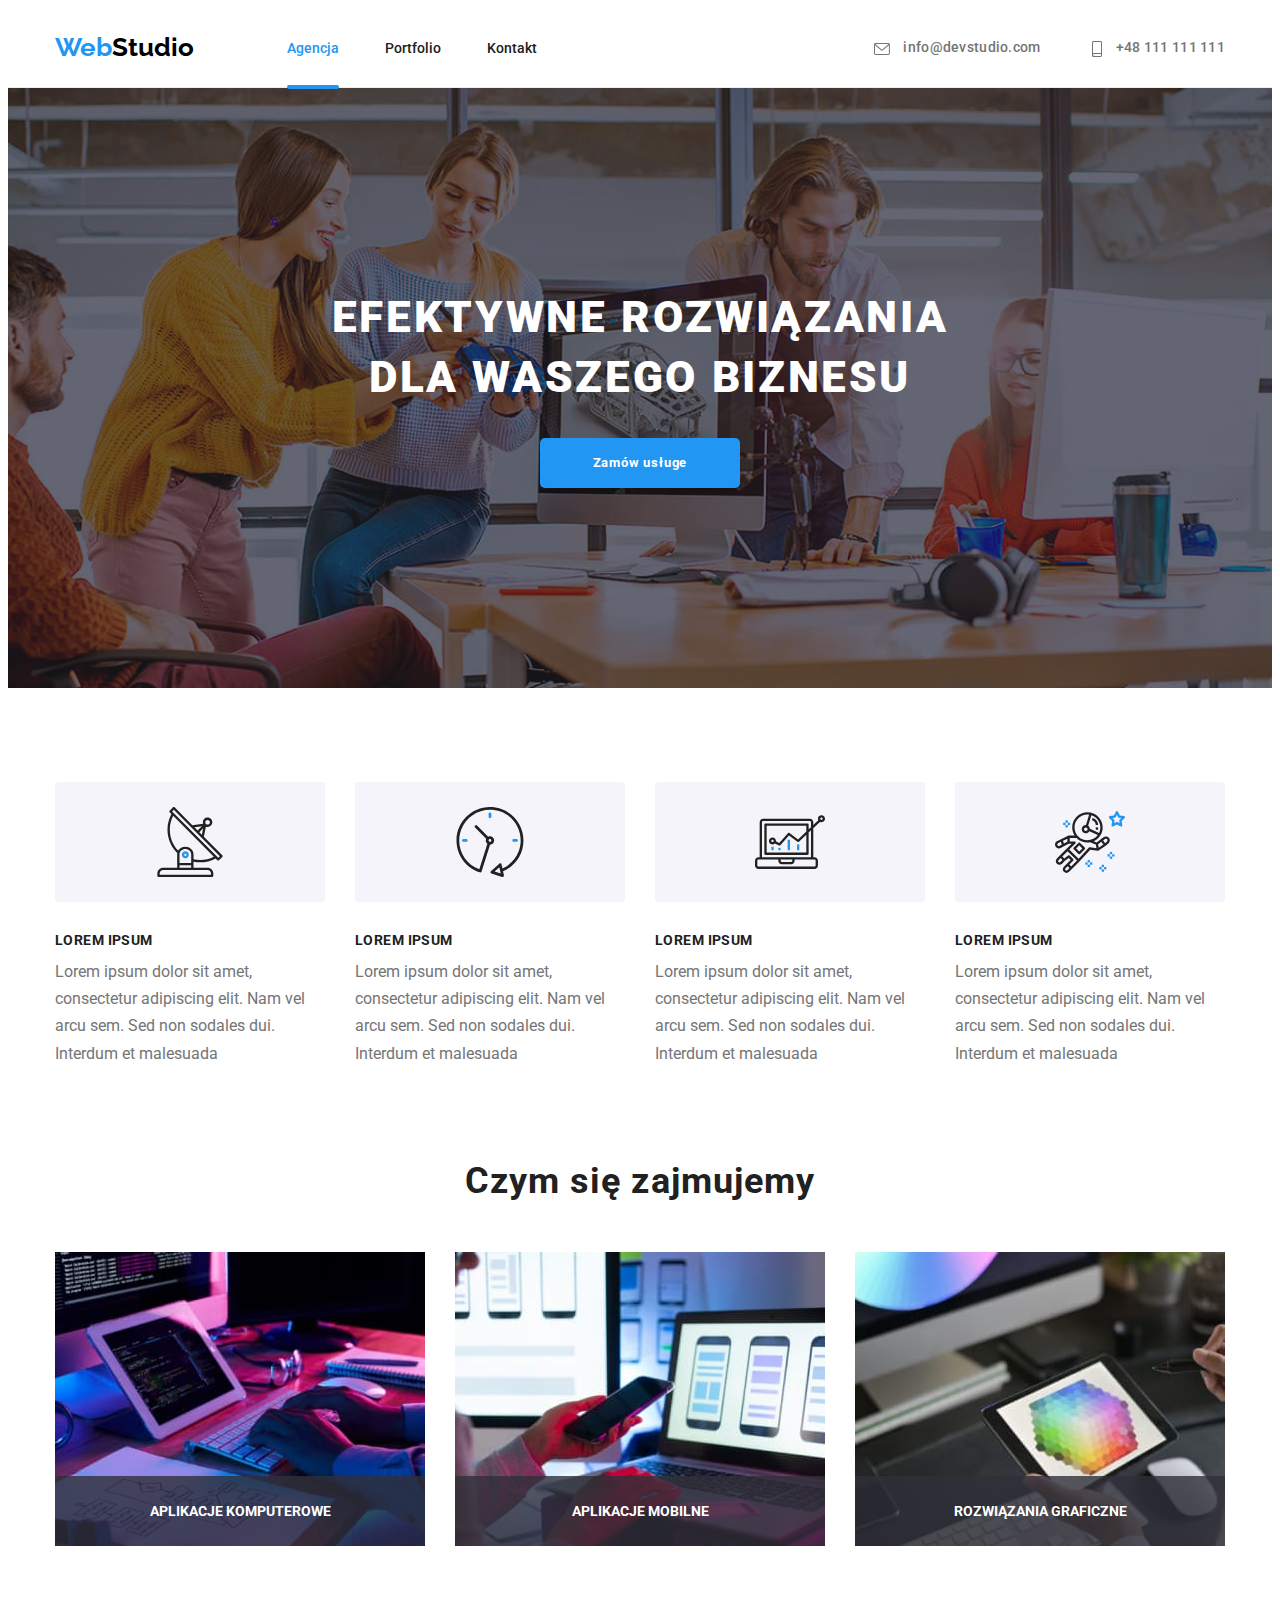
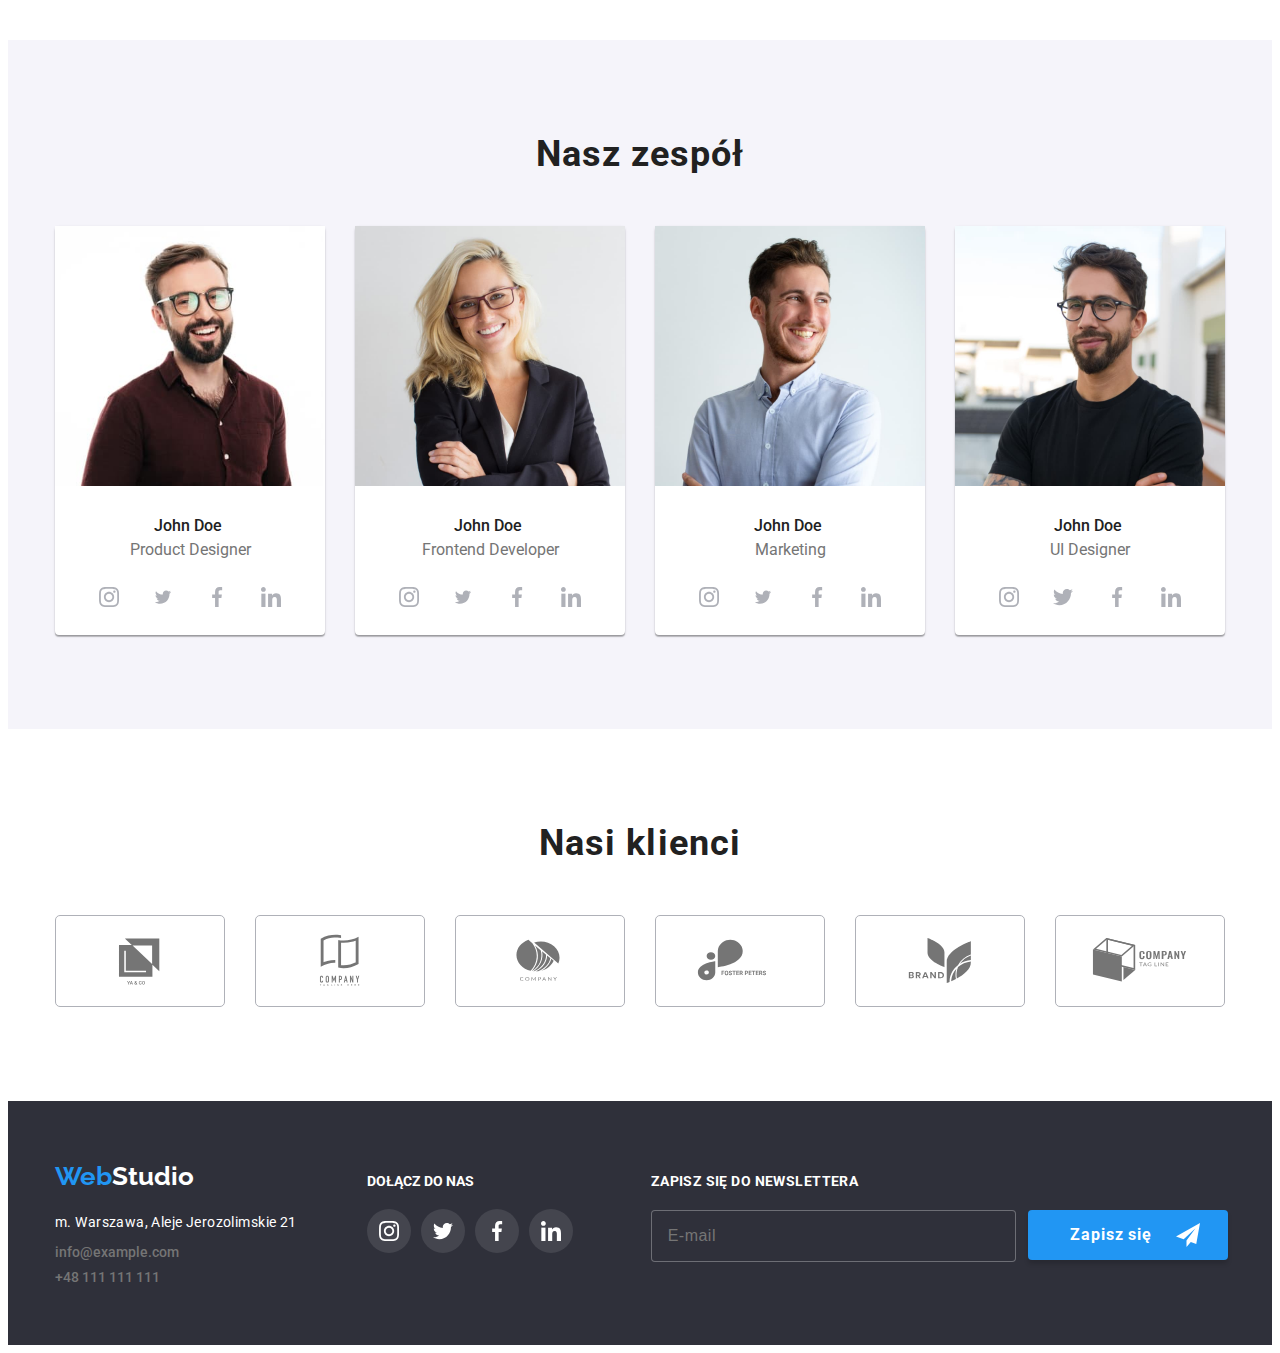
==== commit 2fffb315: "fix the bug" ====
--- a/index.html
+++ b/index.html
@@ -163,7 +163,7 @@
             </section>
             <section class="section third-section">
                 <div class="container">
-                    <h2 class="section-section__title">Czym się zajmujemy</h2>
+                    <h2 class="section__title">Czym się zajmujemy</h2>
                     <ul class="third-section__pictures-list">
                         <li class="third-section__pictures-item">
                             <img
--- a/css/main.min.css
+++ b/css/main.min.css
@@ -1 +1 @@
-*,*::before,*::after{-webkit-box-sizing:border-box;box-sizing:border-box}h1,h2,h3,h4,h5,h6,ul,p{margin:0;padding:0}body{font-family:"Roboto",sans-serif;color:#212121}.container{max-width:1200px;padding:0 15px;margin:0 auto}.section{padding:94px 0}img,svg{vertical-align:middle}ul{list-style-type:none;margin:0;padding:0}.visually-hidden{position:absolute;width:1px;height:1px;margin:-1px;border:0;padding:0;white-space:nowrap;-webkit-clip-path:inset(100%);clip-path:inset(100%);clip:rect(0 0 0 0);overflow:hidden}.header{border-bottom:1px solid #ececec;padding-top:24px;padding-bottom:25px}.header__wrapper{display:-webkit-box;display:-ms-flexbox;display:flex;-webkit-box-pack:justify;-ms-flex-pack:justify;justify-content:space-between;-webkit-box-align:center;-ms-flex-align:center;align-items:center}.header__nav{display:-webkit-box;display:-ms-flexbox;display:flex;-webkit-box-align:center;-ms-flex-align:center;align-items:center;-webkit-box-pack:justify;-ms-flex-pack:justify;justify-content:space-between}.header__nav-list{display:-webkit-box;display:-ms-flexbox;display:flex;-webkit-box-pack:justify;-ms-flex-pack:justify;justify-content:space-between;gap:46px}.header__nav-link{font-size:14px;position:relative;font-weight:500;line-height:16px;color:#212121;list-style-type:none;text-decoration:none;-webkit-transition-duration:250ms;transition-duration:250ms;-webkit-transition-timing-function:cubic-bezier(0.4, 0, 0.2, 1);transition-timing-function:cubic-bezier(0.4, 0, 0.2, 1)}.header__nav-link--active{color:#2196f3;font-weight:500;text-decoration:none}.header__nav-link--active::after{content:"";position:absolute;top:45px;left:0px;width:100%;height:4px;background-color:#2196f3;border-radius:2px}.header__nav-link:is(:hover,:focus){color:#2196f3}.header__nav-link:is(:hover,:focus)::after{content:"";position:absolute;top:45px;left:0px;width:100%;height:4px;background-color:#2196f3;border-radius:2px}.header__contacts{display:-webkit-box;display:-ms-flexbox;display:flex;-webkit-box-align:center;-ms-flex-align:center;align-items:center;gap:50px}.header__contacts-item{color:#757575;text-decoration:none;font-size:14px;font-weight:500;letter-spacing:.02em;line-height:1.17;fill:currentColor}.header__contacts-item:is(:hover,:focus){color:#2196f3}.header__contacts-item-icon{margin-right:10px}.logo{font-family:"Raleway";font-weight:700;font-size:26px;color:#2196f3;margin-right:93px;text-decoration:none}.logo__studio--dark{color:#000}.logo__studio--bright{color:#fff}.first-section{background-color:#2f303a;padding-top:200px;padding-bottom:200px;display:-webkit-box;display:-ms-flexbox;display:flex;-webkit-box-pack:center;-ms-flex-pack:center;justify-content:center;-webkit-box-align:center;-ms-flex-align:center;align-items:center;background-image:-webkit-gradient(linear, left top, right top, from(rgba(47, 48, 58, 0.4)), to(rgba(47, 48, 58, 0.4))),url(../images/back-ground-1.jpg);background-image:linear-gradient(to right, rgba(47, 48, 58, 0.4), rgba(47, 48, 58, 0.4)),url(../images/back-ground-1.jpg);background-size:auto;background-repeat:no-repeat;background-position:center center;fill-opacity:.6;margin:0 auto;color:#fff;text-align:center}.first-section__title{margin:0 auto;font-weight:900;font-size:44px;line-height:1.4em;text-align:center;letter-spacing:.06em;text-transform:uppercase;line-height:1.3636;max-width:700px}.first-section__btn{font-family:"Roboto",sans-serif;-webkit-box-sizing:border-box;box-sizing:border-box;width:200px;height:50px;border-radius:5px;border:0px;background-color:#2196f3;color:#fff;margin-top:30px;cursor:pointer;font-weight:700;letter-spacing:.06em;-webkit-box-shadow:0px 4px 4px 0px rgba(0,0,0,.1490196078);box-shadow:0px 4px 4px 0px rgba(0,0,0,.1490196078)}.second-section{display:-webkit-box;display:-ms-flexbox;display:flex;gap:30px}.second-section__icon{border-radius:4px;width:270px;height:120px;display:-webkit-box;display:-ms-flexbox;display:flex;-webkit-box-pack:center;-ms-flex-pack:center;justify-content:center;-webkit-box-align:center;-ms-flex-align:center;align-items:center;background-color:#f5f4fa;margin-bottom:30px}.second-section__title{font-style:normal;font-weight:700;font-size:14px;letter-spacing:.03em;text-transform:uppercase;color:#212121;margin-bottom:10px}.second-section__text{line-height:1.7;color:#757575}.third-section{margin-top:-94px}.third-section__pictures-list{display:-webkit-box;display:-ms-flexbox;display:flex;-webkit-box-pack:center;-ms-flex-pack:center;justify-content:center;gap:30px}.third-section__pictures-item{position:relative}.third-section__pictures-subtitles{display:-webkit-box;display:-ms-flexbox;display:flex;-webkit-box-pack:center;-ms-flex-pack:center;justify-content:center;-webkit-box-align:center;-ms-flex-align:center;align-items:center;background-color:rgba(47,48,58,.8);color:#fff;text-transform:uppercase;font-size:14px;font-weight:700;padding:27px 0;width:370px;position:absolute;bottom:0}.fourth-section{background-color:#f5f4fa;margin-bottom:0}.fourth-section__list{display:-webkit-box;display:-ms-flexbox;display:flex;-ms-flex-wrap:nowrap;flex-wrap:nowrap;gap:30px}.fourth-section__card{-webkit-box-pack:center;-ms-flex-pack:center;justify-content:center;background-color:#fff;border-radius:4px;-webkit-box-shadow:0px 2px 1px 0px rgba(0,0,0,.2),0px 1px 1px 0px rgba(0,0,0,.1411764706),0px 1px 3px 0px rgba(0,0,0,.1215686275);box-shadow:0px 2px 1px 0px rgba(0,0,0,.2),0px 1px 1px 0px rgba(0,0,0,.1411764706),0px 1px 3px 0px rgba(0,0,0,.1215686275)}.fourth-section__fullname{padding:30px 99px 5px 99px;font-weight:500;font-size:16px}.fourth-section__job-name{padding-bottom:16px;font-size:16px;color:#757575;display:-webkit-box;display:-ms-flexbox;display:flex;-webkit-box-pack:center;-ms-flex-pack:center;justify-content:center}.fourth-section__svg-container{display:-webkit-box;display:-ms-flexbox;display:flex;-webkit-box-pack:center;-ms-flex-pack:center;justify-content:center;-webkit-box-align:center;-ms-flex-align:center;align-items:center;gap:10px;padding-bottom:16px;fill:currentColor}.fourth-section__social-icon{display:-webkit-box;display:-ms-flexbox;display:flex;-webkit-box-pack:center;-ms-flex-pack:center;justify-content:center;-webkit-box-align:center;-ms-flex-align:center;align-items:center;width:44px;height:44px;fill:#afb1b8;border-radius:50%;-webkit-transition-duration:250ms;transition-duration:250ms;-webkit-transition-timing-function:cubic-bezier(0.4, 0, 0.2, 1);transition-timing-function:cubic-bezier(0.4, 0, 0.2, 1)}.fourth-section__social-icon:hover,.fourth-section__social-icon:focus{fill:#fff;background-color:#2196f3}.our-customers{display:-webkit-box;display:-ms-flexbox;display:flex;fill:#afb1b8;-webkit-box-pack:center;-ms-flex-pack:center;justify-content:center;gap:30px;fill:#757575}.our-customers__logo{display:-webkit-box;display:-ms-flexbox;display:flex;-webkit-box-pack:center;-ms-flex-pack:center;justify-content:center;-webkit-box-align:center;-ms-flex-align:center;align-items:center;padding:5px;border:1px solid #afb1b8;border-radius:5px;width:170px;height:92px;fill:#757575;-webkit-transition-duration:250ms;transition-duration:250ms;-webkit-transition-timing-function:cubic-bezier(0.4, 0, 0.2, 1);transition-timing-function:cubic-bezier(0.4, 0, 0.2, 1)}.our-customers__logo:hover,.our-customers__logo:focus{fill:#2196f3;border-color:#2196f3}.projects{margin-top:94px;margin-bottom:94px}.projects__btns-list{display:-webkit-box;display:-ms-flexbox;display:flex;-webkit-box-pack:center;-ms-flex-pack:center;justify-content:center}.projects__btn{font-family:"Roboto",sans-serif;font-weight:500;font-size:16px;line-height:1.88;letter-spacing:.06em;color:#212121;background-color:#f5f4fa;cursor:pointer;border:none;padding:6px 22px;border-radius:4px;margin:0 5px 50px 5px;-webkit-transition-duration:250ms;transition-duration:250ms;-webkit-transition-timing-function:cubic-bezier(0.4, 0, 0.2, 1);transition-timing-function:cubic-bezier(0.4, 0, 0.2, 1)}.projects__btn:hover,.projects__btn:focus{color:#fff;background-color:#2196f3;-webkit-box-shadow:0px 2px 2px 0px rgba(0,0,0,.1215686275),0px 1px 2px 0px rgba(0,0,0,.0784313725),0px 3px 1px 0px rgba(0,0,0,.1019607843);box-shadow:0px 2px 2px 0px rgba(0,0,0,.1215686275),0px 1px 2px 0px rgba(0,0,0,.0784313725),0px 3px 1px 0px rgba(0,0,0,.1019607843)}.projects__items-list{display:-webkit-box;display:-ms-flexbox;display:flex;-ms-flex-wrap:wrap;flex-wrap:wrap;gap:30px}.projects__items-list{display:-webkit-box;display:-ms-flexbox;display:flex;-ms-flex-wrap:wrap;flex-wrap:wrap;gap:30px}.projects__pictures{position:relative;width:370px;height:274px;overflow:hidden}.projects__item:hover .projects__description-hidden{-webkit-transform:translateY(0);transform:translateY(0)}.projects__description-hidden{position:absolute;display:-webkit-box;display:-ms-flexbox;display:flex;-webkit-box-align:center;-ms-flex-align:center;align-items:center;background-color:rgba(33,150,243,.9);-webkit-transform:translateY(100%);transform:translateY(100%);-webkit-transition-property:-webkit-transform;transition-property:-webkit-transform;transition-property:transform;transition-property:transform, -webkit-transform;-webkit-transition-duration:250ms;transition-duration:250ms;-webkit-transition-timing-function:cubic-bezier(0.4, 0, 0.2, 1);transition-timing-function:cubic-bezier(0.4, 0, 0.2, 1);top:0;left:0;padding:49px 45px 49px 24px;width:100%;height:294px;color:#fff;font-size:18px;line-height:1.5;letter-spacing:.03em;text-align:left}.projects__description-box{border-bottom:1px solid #eee;border-right:1px solid #eee;border-left:1px solid #eee;z-index:3}.projects__title{padding:20px 24px 4px 24px;font-weight:700;font-size:18px;line-height:2;letter-spacing:.06em}.projects__subtitles{font-size:16px;line-height:1.85;color:#757575;margin:4px 4px 20px 24px}.projects__item:hover{-webkit-box-shadow:1px 4px 6px 0px rgba(0,0,0,.1607843137),0px 4px 4px 0px rgba(0,0,0,.0588235294),0px 1px 1px 0px rgba(0,0,0,.1215686275);box-shadow:1px 4px 6px 0px rgba(0,0,0,.1607843137),0px 4px 4px 0px rgba(0,0,0,.0588235294),0px 1px 1px 0px rgba(0,0,0,.1215686275);cursor:pointer}.footer{background-color:#2f303a;padding:60px 0}.footer__wrapper{display:-webkit-box;display:-ms-flexbox;display:flex}.footer__info{display:-webkit-box;display:-ms-flexbox;display:flex;-webkit-box-orient:vertical;-webkit-box-direction:normal;-ms-flex-direction:column;flex-direction:column}.footer__address{font-style:normal}.footer__list{margin-top:20px;display:-webkit-box;display:-ms-flexbox;display:flex;-webkit-box-orient:vertical;-webkit-box-direction:normal;-ms-flex-direction:column;flex-direction:column;gap:9px}.footer__location{font-size:14px;line-height:1.7;letter-spacing:.03em;color:#fff;text-decoration:none;white-space:nowrap}.footer__mail{font-size:14px;color:#757575;text-decoration:underline;font-weight:500;line-height:1.7;-webkit-transition-duration:250ms;transition-duration:250ms;-webkit-transition-timing-function:cubic-bezier(0.4, 0, 0.2, 1);transition-timing-function:cubic-bezier(0.4, 0, 0.2, 1)}.footer__contacts-link{color:#757575;font-weight:500;cursor:pointer;font-size:14px;text-decoration:none;display:-webkit-box;display:-ms-flexbox;display:flex;-webkit-box-align:center;-ms-flex-align:center;align-items:center;gap:10px;fill:currentColor;-webkit-transition-duration:250ms;transition-duration:250ms;-webkit-transition-timing-function:cubic-bezier(0.4, 0, 0.2, 1);transition-timing-function:cubic-bezier(0.4, 0, 0.2, 1)}.footer__contacts-link:hover,.footer__contacts-link:focus,.footer__contacts-link:active{color:#2196f3}.footer__mail:hover,.footer__mail:focus{color:#2196f3}.footer__social{margin-left:70px;margin-top:12px}.footer__social-container{display:-webkit-box;display:-ms-flexbox;display:flex;-webkit-box-pack:start;-ms-flex-pack:start;justify-content:flex-start;gap:10px;-webkit-box-align:start;-ms-flex-align:start;align-items:flex-start}.footer__social-title{font-size:14px;font-weight:700;text-transform:uppercase;margin-bottom:20px;color:#fff}.footer__social-icon{display:-webkit-box;display:-ms-flexbox;display:flex;-webkit-box-pack:center;-ms-flex-pack:center;justify-content:center;-webkit-box-align:center;-ms-flex-align:center;align-items:center;width:44px;height:44px;fill:#fff;border-radius:50%;background:rgba(255,255,255,.1);-webkit-transition-duration:250ms;transition-duration:250ms;-webkit-transition-timing-function:cubic-bezier(0.4, 0, 0.2, 1);transition-timing-function:cubic-bezier(0.4, 0, 0.2, 1)}.footer__social-icon:hover,.footer__social-icon:focus{background:#2196f3}.footer__form{margin-left:78px;position:relative;top:11px}.footer__label{display:-webkit-box;display:-ms-flexbox;display:flex;padding-bottom:20px;color:#fff;font-weight:700;font-size:14px;line-height:1.3;letter-spacing:.03em;text-transform:uppercase}.footer__newsletter-btn{display:-webkit-box;display:-ms-flexbox;display:flex;padding-left:42px;padding-right:8px;-webkit-box-align:center;-ms-flex-align:center;align-items:center;gap:24px;fill:#fff;width:200px;height:50px;border:0px;margin-left:12px;background:#2196f3;-webkit-box-shadow:0px 4px 4px rgba(0,0,0,.15);box-shadow:0px 4px 4px rgba(0,0,0,.15);border-radius:4px;color:#fff;font-family:Roboto;font-size:16px;font-weight:700;line-height:1.9;letter-spacing:.06em;text-align:center}.footer__newsletter-input{font-size:16px;font-weight:500;line-height:1.25;letter-spacing:.03em;text-align:left;color:#fff;border:1px solid rgba(255,255,255,.3019607843);background:#2f303a;border-radius:4px;padding:15px 140px 15px 16px;outline:none}.footer__newsletter{display:-webkit-box;display:-ms-flexbox;display:flex}.backdrop{position:fixed;left:0;top:0;width:100%;height:100%;background-color:rgba(0,0,0,.2);display:-webkit-box;display:-ms-flexbox;display:flex;-webkit-box-pack:center;-ms-flex-pack:center;justify-content:center;-webkit-box-align:center;-ms-flex-align:center;align-items:center}.is-hidden{pointer-events:none;visibility:hidden;opacity:0;-webkit-transition:opacity 250ms ease,visibility 250ms ease;transition:opacity 250ms ease,visibility 250ms ease}.is-hidden .modal{-webkit-transform:translateX(-50%) translateY(-50%) scale(0) rotate(0deg) skew(40deg, 40deg);transform:translateX(-50%) translateY(-50%) scale(0) rotate(0deg) skew(40deg, 40deg)}.modal{position:relative;width:528px;min-height:581px;background-color:#fff;-webkit-box-shadow:0px 1px 3px rgba(0,0,0,.12),0px 1px 1px rgba(0,0,0,.14),0px 2px 1px rgba(0,0,0,.2);box-shadow:0px 1px 3px rgba(0,0,0,.12),0px 1px 1px rgba(0,0,0,.14),0px 2px 1px rgba(0,0,0,.2);border-radius:4px;-webkit-transform:translate(0, 0),scale(1) rotate(0deg) skew(0, 0);transform:translate(0, 0),scale(1) rotate(0deg) skew(0, 0);-webkit-transition:all 250ms ease;transition:all 250ms ease}.modal__btn-exit{position:absolute;top:8px;right:8px;width:30px;height:30px;border:1px solid rgba(0,0,0,.1);background-color:#fff;border-radius:50%;cursor:pointer;display:-webkit-box;display:-ms-flexbox;display:flex;-webkit-box-pack:center;-ms-flex-pack:center;justify-content:center;-webkit-box-align:center;-ms-flex-align:center;align-items:center}.modal__form{display:-webkit-box;display:-ms-flexbox;display:flex;-webkit-box-orient:vertical;-webkit-box-direction:normal;-ms-flex-direction:column;flex-direction:column;padding:12px 40px 31px 40px;background-color:inherit}.modal__h3{padding:40px 40px 0px 40px;font-size:20px;font-weight:700;line-height:23px;letter-spacing:.03em;text-align:center}.modal__label{font-size:12px;line-height:14px;letter-spacing:.01em;text-align:left;color:#757575;margin-bottom:4px;margin-top:10px}.modal__input{width:100%;font-size:12px;height:40px;border:1px solid rgba(33,33,33,.2);border-radius:4px;padding:14px 0 14px 42px;-webkit-transition-duration:250ms;transition-duration:250ms;-webkit-transition-timing-function:cubic-bezier(0.4, 0, 0.2, 1);transition-timing-function:cubic-bezier(0.4, 0, 0.2, 1)}.modal__input-wrapper{position:relative}.modal__textarea{width:448px;height:120px;border:1px solid rgba(33,33,33,.2);border-radius:4px;margin-bottom:20px;color:#757575;padding:12px 16px 12px 16px;outline:none;font-size:12px;font-weight:400;letter-spacing:.01em;text-align:left;-webkit-transition-duration:250ms;transition-duration:250ms;-webkit-transition-timing-function:cubic-bezier(0.4, 0, 0.2, 1);transition-timing-function:cubic-bezier(0.4, 0, 0.2, 1)}.modal__textarea:focus{border-color:#2196f3}.modal__btn{width:200px;height:50px;-webkit-box-shadow:0px 4px 4px rgba(0,0,0,.15);box-shadow:0px 4px 4px rgba(0,0,0,.15);border-radius:4px;background-color:#2196f3;margin:0 auto;border:0px;color:#fff;font-family:Roboto;font-size:16px;font-weight:700;line-height:1.9;letter-spacing:.06em}.modal__terms{display:-webkit-box;display:-ms-flexbox;display:flex;-webkit-box-align:center;-ms-flex-align:center;align-items:center;-webkit-box-pack:center;-ms-flex-pack:center;justify-content:center;gap:8px;margin-bottom:30px;color:#757575;font-size:14px;line-height:1.7;letter-spacing:.03em}.modal__terms-link{color:#2196f3}.modal__checkbox{display:none}.modal__checkbox-border{position:relative;border:1px solid #212121;width:16px;height:15px;border-radius:2px}.modal__checkbox-svg{position:absolute;top:-1px;left:-1px;opacity:0;cursor:pointer;-webkit-transition-duration:250ms;transition-duration:250ms;-webkit-transition-timing-function:cubic-bezier(0.4, 0, 0.2, 1);transition-timing-function:cubic-bezier(0.4, 0, 0.2, 1)}.modal__input:focus{border-color:#2196f3;outline:none;-webkit-transition-duration:250ms;transition-duration:250ms;-webkit-transition-timing-function:cubic-bezier(0.4, 0, 0.2, 1);transition-timing-function:cubic-bezier(0.4, 0, 0.2, 1)}.modal__checkbox-svg:checked+.modal__checkbox-border{border-color:#2196f3}.modal__checkbox:checked+.modal__checkbox-border>.modal__checkbox-svg{opacity:1}.modal__input:focus+svg{fill:#2196f3;-webkit-transition-duration:250ms;transition-duration:250ms;-webkit-transition-timing-function:cubic-bezier(0.4, 0, 0.2, 1);transition-timing-function:cubic-bezier(0.4, 0, 0.2, 1)}.modal__input-wrapper>svg{position:absolute;top:11px;left:12px}/*# sourceMappingURL=main.min.css.map */+*,*::before,*::after{-webkit-box-sizing:border-box;box-sizing:border-box}h1,h2,h3,h4,h5,h6,ul,p{margin:0;padding:0}body{font-family:"Roboto",sans-serif;color:#212121}.container{max-width:1200px;padding:0 15px;margin:0 auto}.section{padding:94px 0}img,svg{vertical-align:middle}ul{list-style-type:none;margin:0;padding:0}.visually-hidden{position:absolute;width:1px;height:1px;margin:-1px;border:0;padding:0;white-space:nowrap;-webkit-clip-path:inset(100%);clip-path:inset(100%);clip:rect(0 0 0 0);overflow:hidden}.section__title{font-weight:700;font-size:36px;line-height:1.16;text-align:center;letter-spacing:.03em;color:#212121;padding-bottom:50px}.header{border-bottom:1px solid #ececec;padding-top:24px;padding-bottom:25px}.header__wrapper{display:-webkit-box;display:-ms-flexbox;display:flex;-webkit-box-pack:justify;-ms-flex-pack:justify;justify-content:space-between;-webkit-box-align:center;-ms-flex-align:center;align-items:center}.header__nav{display:-webkit-box;display:-ms-flexbox;display:flex;-webkit-box-align:center;-ms-flex-align:center;align-items:center;-webkit-box-pack:justify;-ms-flex-pack:justify;justify-content:space-between}.header__nav-list{display:-webkit-box;display:-ms-flexbox;display:flex;-webkit-box-pack:justify;-ms-flex-pack:justify;justify-content:space-between;gap:46px}.header__nav-link{font-size:14px;position:relative;font-weight:500;line-height:16px;color:#212121;list-style-type:none;text-decoration:none;-webkit-transition-duration:250ms;transition-duration:250ms;-webkit-transition-timing-function:cubic-bezier(0.4, 0, 0.2, 1);transition-timing-function:cubic-bezier(0.4, 0, 0.2, 1)}.header__nav-link--active{color:#2196f3;font-weight:500;text-decoration:none}.header__nav-link--active::after{content:"";position:absolute;top:45px;left:0px;width:100%;height:4px;background-color:#2196f3;border-radius:2px}.header__nav-link:is(:hover,:focus){color:#2196f3}.header__nav-link:is(:hover,:focus)::after{content:"";position:absolute;top:45px;left:0px;width:100%;height:4px;background-color:#2196f3;border-radius:2px}.header__contacts{display:-webkit-box;display:-ms-flexbox;display:flex;-webkit-box-align:center;-ms-flex-align:center;align-items:center;gap:50px}.header__contacts-item{color:#757575;text-decoration:none;font-size:14px;font-weight:500;letter-spacing:.02em;line-height:1.17;fill:currentColor}.header__contacts-item:is(:hover,:focus){color:#2196f3}.header__contacts-item-icon{margin-right:10px}.logo{font-family:"Raleway";font-weight:700;font-size:26px;color:#2196f3;margin-right:93px;text-decoration:none}.logo__studio--dark{color:#000}.logo__studio--bright{color:#fff}.first-section{background-color:#2f303a;padding-top:200px;padding-bottom:200px;display:-webkit-box;display:-ms-flexbox;display:flex;-webkit-box-pack:center;-ms-flex-pack:center;justify-content:center;-webkit-box-align:center;-ms-flex-align:center;align-items:center;background-image:-webkit-gradient(linear, left top, right top, from(rgba(47, 48, 58, 0.4)), to(rgba(47, 48, 58, 0.4))),url(../images/back-ground-1.jpg);background-image:linear-gradient(to right, rgba(47, 48, 58, 0.4), rgba(47, 48, 58, 0.4)),url(../images/back-ground-1.jpg);background-size:auto;background-repeat:no-repeat;background-position:center center;fill-opacity:.6;margin:0 auto;color:#fff;text-align:center}.first-section__title{margin:0 auto;font-weight:900;font-size:44px;line-height:1.4em;text-align:center;letter-spacing:.06em;text-transform:uppercase;line-height:1.3636;max-width:700px}.first-section__btn{font-family:"Roboto",sans-serif;-webkit-box-sizing:border-box;box-sizing:border-box;width:200px;height:50px;border-radius:5px;border:0px;background-color:#2196f3;color:#fff;margin-top:30px;cursor:pointer;font-weight:700;letter-spacing:.06em;-webkit-box-shadow:0px 4px 4px 0px rgba(0,0,0,.1490196078);box-shadow:0px 4px 4px 0px rgba(0,0,0,.1490196078)}.second-section{display:-webkit-box;display:-ms-flexbox;display:flex;gap:30px}.second-section__icon{border-radius:4px;width:270px;height:120px;display:-webkit-box;display:-ms-flexbox;display:flex;-webkit-box-pack:center;-ms-flex-pack:center;justify-content:center;-webkit-box-align:center;-ms-flex-align:center;align-items:center;background-color:#f5f4fa;margin-bottom:30px}.second-section__title{font-style:normal;font-weight:700;font-size:14px;letter-spacing:.03em;text-transform:uppercase;color:#212121;margin-bottom:10px}.second-section__text{line-height:1.7;color:#757575}.third-section{margin-top:-94px}.third-section__pictures-list{display:-webkit-box;display:-ms-flexbox;display:flex;-webkit-box-pack:center;-ms-flex-pack:center;justify-content:center;gap:30px}.third-section__pictures-item{position:relative}.third-section__pictures-subtitles{display:-webkit-box;display:-ms-flexbox;display:flex;-webkit-box-pack:center;-ms-flex-pack:center;justify-content:center;-webkit-box-align:center;-ms-flex-align:center;align-items:center;background-color:rgba(47,48,58,.8);color:#fff;text-transform:uppercase;font-size:14px;font-weight:700;padding:27px 0;width:370px;position:absolute;bottom:0}.fourth-section{background-color:#f5f4fa;margin-bottom:0}.fourth-section__list{display:-webkit-box;display:-ms-flexbox;display:flex;-ms-flex-wrap:nowrap;flex-wrap:nowrap;gap:30px}.fourth-section__card{-webkit-box-pack:center;-ms-flex-pack:center;justify-content:center;background-color:#fff;border-radius:4px;-webkit-box-shadow:0px 2px 1px 0px rgba(0,0,0,.2),0px 1px 1px 0px rgba(0,0,0,.1411764706),0px 1px 3px 0px rgba(0,0,0,.1215686275);box-shadow:0px 2px 1px 0px rgba(0,0,0,.2),0px 1px 1px 0px rgba(0,0,0,.1411764706),0px 1px 3px 0px rgba(0,0,0,.1215686275)}.fourth-section__fullname{padding:30px 99px 5px 99px;font-weight:500;font-size:16px}.fourth-section__job-name{padding-bottom:16px;font-size:16px;color:#757575;display:-webkit-box;display:-ms-flexbox;display:flex;-webkit-box-pack:center;-ms-flex-pack:center;justify-content:center}.fourth-section__svg-container{display:-webkit-box;display:-ms-flexbox;display:flex;-webkit-box-pack:center;-ms-flex-pack:center;justify-content:center;-webkit-box-align:center;-ms-flex-align:center;align-items:center;gap:10px;padding-bottom:16px;fill:currentColor}.fourth-section__social-icon{display:-webkit-box;display:-ms-flexbox;display:flex;-webkit-box-pack:center;-ms-flex-pack:center;justify-content:center;-webkit-box-align:center;-ms-flex-align:center;align-items:center;width:44px;height:44px;fill:#afb1b8;border-radius:50%;-webkit-transition-duration:250ms;transition-duration:250ms;-webkit-transition-timing-function:cubic-bezier(0.4, 0, 0.2, 1);transition-timing-function:cubic-bezier(0.4, 0, 0.2, 1)}.fourth-section__social-icon:hover,.fourth-section__social-icon:focus{fill:#fff;background-color:#2196f3}.our-customers{display:-webkit-box;display:-ms-flexbox;display:flex;fill:#afb1b8;-webkit-box-pack:center;-ms-flex-pack:center;justify-content:center;gap:30px;fill:#757575}.our-customers__logo{display:-webkit-box;display:-ms-flexbox;display:flex;-webkit-box-pack:center;-ms-flex-pack:center;justify-content:center;-webkit-box-align:center;-ms-flex-align:center;align-items:center;padding:5px;border:1px solid #afb1b8;border-radius:5px;width:170px;height:92px;fill:#757575;-webkit-transition-duration:250ms;transition-duration:250ms;-webkit-transition-timing-function:cubic-bezier(0.4, 0, 0.2, 1);transition-timing-function:cubic-bezier(0.4, 0, 0.2, 1)}.our-customers__logo:hover,.our-customers__logo:focus{fill:#2196f3;border-color:#2196f3}.projects{margin-top:94px;margin-bottom:94px}.projects__btns-list{display:-webkit-box;display:-ms-flexbox;display:flex;-webkit-box-pack:center;-ms-flex-pack:center;justify-content:center}.projects__btn{font-family:"Roboto",sans-serif;font-weight:500;font-size:16px;line-height:1.88;letter-spacing:.06em;color:#212121;background-color:#f5f4fa;cursor:pointer;border:none;padding:6px 22px;border-radius:4px;margin:0 5px 50px 5px;-webkit-transition-duration:250ms;transition-duration:250ms;-webkit-transition-timing-function:cubic-bezier(0.4, 0, 0.2, 1);transition-timing-function:cubic-bezier(0.4, 0, 0.2, 1)}.projects__btn:hover,.projects__btn:focus{color:#fff;background-color:#2196f3;-webkit-box-shadow:0px 2px 2px 0px rgba(0,0,0,.1215686275),0px 1px 2px 0px rgba(0,0,0,.0784313725),0px 3px 1px 0px rgba(0,0,0,.1019607843);box-shadow:0px 2px 2px 0px rgba(0,0,0,.1215686275),0px 1px 2px 0px rgba(0,0,0,.0784313725),0px 3px 1px 0px rgba(0,0,0,.1019607843)}.projects__items-list{display:-webkit-box;display:-ms-flexbox;display:flex;-ms-flex-wrap:wrap;flex-wrap:wrap;gap:30px}.projects__items-list{display:-webkit-box;display:-ms-flexbox;display:flex;-ms-flex-wrap:wrap;flex-wrap:wrap;gap:30px}.projects__pictures{position:relative;width:370px;height:274px;overflow:hidden}.projects__item:hover .projects__description-hidden{-webkit-transform:translateY(0);transform:translateY(0)}.projects__description-hidden{position:absolute;display:-webkit-box;display:-ms-flexbox;display:flex;-webkit-box-align:center;-ms-flex-align:center;align-items:center;background-color:rgba(33,150,243,.9);-webkit-transform:translateY(100%);transform:translateY(100%);-webkit-transition-property:-webkit-transform;transition-property:-webkit-transform;transition-property:transform;transition-property:transform, -webkit-transform;-webkit-transition-duration:250ms;transition-duration:250ms;-webkit-transition-timing-function:cubic-bezier(0.4, 0, 0.2, 1);transition-timing-function:cubic-bezier(0.4, 0, 0.2, 1);top:0;left:0;padding:49px 45px 49px 24px;width:100%;height:294px;color:#fff;font-size:18px;line-height:1.5;letter-spacing:.03em;text-align:left}.projects__description-box{border-bottom:1px solid #eee;border-right:1px solid #eee;border-left:1px solid #eee;z-index:3}.projects__title{padding:20px 24px 4px 24px;font-weight:700;font-size:18px;line-height:2;letter-spacing:.06em}.projects__subtitles{font-size:16px;line-height:1.85;color:#757575;margin:4px 4px 20px 24px}.projects__item:hover{-webkit-box-shadow:1px 4px 6px 0px rgba(0,0,0,.1607843137),0px 4px 4px 0px rgba(0,0,0,.0588235294),0px 1px 1px 0px rgba(0,0,0,.1215686275);box-shadow:1px 4px 6px 0px rgba(0,0,0,.1607843137),0px 4px 4px 0px rgba(0,0,0,.0588235294),0px 1px 1px 0px rgba(0,0,0,.1215686275);cursor:pointer}.footer{background-color:#2f303a;padding:60px 0}.footer__wrapper{display:-webkit-box;display:-ms-flexbox;display:flex}.footer__info{display:-webkit-box;display:-ms-flexbox;display:flex;-webkit-box-orient:vertical;-webkit-box-direction:normal;-ms-flex-direction:column;flex-direction:column}.footer__address{font-style:normal}.footer__list{margin-top:20px;display:-webkit-box;display:-ms-flexbox;display:flex;-webkit-box-orient:vertical;-webkit-box-direction:normal;-ms-flex-direction:column;flex-direction:column;gap:9px}.footer__location{font-size:14px;line-height:1.7;letter-spacing:.03em;color:#fff;text-decoration:none;white-space:nowrap}.footer__mail{font-size:14px;color:#757575;text-decoration:underline;font-weight:500;line-height:1.7;-webkit-transition-duration:250ms;transition-duration:250ms;-webkit-transition-timing-function:cubic-bezier(0.4, 0, 0.2, 1);transition-timing-function:cubic-bezier(0.4, 0, 0.2, 1)}.footer__contacts-link{color:#757575;font-weight:500;cursor:pointer;font-size:14px;text-decoration:none;display:-webkit-box;display:-ms-flexbox;display:flex;-webkit-box-align:center;-ms-flex-align:center;align-items:center;gap:10px;fill:currentColor;-webkit-transition-duration:250ms;transition-duration:250ms;-webkit-transition-timing-function:cubic-bezier(0.4, 0, 0.2, 1);transition-timing-function:cubic-bezier(0.4, 0, 0.2, 1)}.footer__contacts-link:hover,.footer__contacts-link:focus,.footer__contacts-link:active{color:#2196f3}.footer__mail:hover,.footer__mail:focus{color:#2196f3}.footer__social{margin-left:70px;margin-top:12px}.footer__social-container{display:-webkit-box;display:-ms-flexbox;display:flex;-webkit-box-pack:start;-ms-flex-pack:start;justify-content:flex-start;gap:10px;-webkit-box-align:start;-ms-flex-align:start;align-items:flex-start}.footer__social-title{font-size:14px;font-weight:700;text-transform:uppercase;margin-bottom:20px;color:#fff}.footer__social-icon{display:-webkit-box;display:-ms-flexbox;display:flex;-webkit-box-pack:center;-ms-flex-pack:center;justify-content:center;-webkit-box-align:center;-ms-flex-align:center;align-items:center;width:44px;height:44px;fill:#fff;border-radius:50%;background:rgba(255,255,255,.1);-webkit-transition-duration:250ms;transition-duration:250ms;-webkit-transition-timing-function:cubic-bezier(0.4, 0, 0.2, 1);transition-timing-function:cubic-bezier(0.4, 0, 0.2, 1)}.footer__social-icon:hover,.footer__social-icon:focus{background:#2196f3}.footer__form{margin-left:78px;position:relative;top:11px}.footer__label{display:-webkit-box;display:-ms-flexbox;display:flex;padding-bottom:20px;color:#fff;font-weight:700;font-size:14px;line-height:1.3;letter-spacing:.03em;text-transform:uppercase}.footer__newsletter-btn{display:-webkit-box;display:-ms-flexbox;display:flex;padding-left:42px;padding-right:8px;-webkit-box-align:center;-ms-flex-align:center;align-items:center;gap:24px;fill:#fff;width:200px;height:50px;border:0px;margin-left:12px;background:#2196f3;-webkit-box-shadow:0px 4px 4px rgba(0,0,0,.15);box-shadow:0px 4px 4px rgba(0,0,0,.15);border-radius:4px;color:#fff;font-family:Roboto;font-size:16px;font-weight:700;line-height:1.9;letter-spacing:.06em;text-align:center}.footer__newsletter-input{font-size:16px;font-weight:500;line-height:1.25;letter-spacing:.03em;text-align:left;color:#fff;border:1px solid rgba(255,255,255,.3019607843);background:#2f303a;border-radius:4px;padding:15px 140px 15px 16px;outline:none}.footer__newsletter{display:-webkit-box;display:-ms-flexbox;display:flex}.backdrop{position:fixed;left:0;top:0;width:100%;height:100%;background-color:rgba(0,0,0,.2);display:-webkit-box;display:-ms-flexbox;display:flex;-webkit-box-pack:center;-ms-flex-pack:center;justify-content:center;-webkit-box-align:center;-ms-flex-align:center;align-items:center}.is-hidden{pointer-events:none;visibility:hidden;opacity:0;-webkit-transition:opacity 250ms ease,visibility 250ms ease;transition:opacity 250ms ease,visibility 250ms ease}.is-hidden .modal{-webkit-transform:translateX(-50%) translateY(-50%) scale(0) rotate(0deg) skew(40deg, 40deg);transform:translateX(-50%) translateY(-50%) scale(0) rotate(0deg) skew(40deg, 40deg)}.modal{position:relative;width:528px;min-height:581px;background-color:#fff;-webkit-box-shadow:0px 1px 3px rgba(0,0,0,.12),0px 1px 1px rgba(0,0,0,.14),0px 2px 1px rgba(0,0,0,.2);box-shadow:0px 1px 3px rgba(0,0,0,.12),0px 1px 1px rgba(0,0,0,.14),0px 2px 1px rgba(0,0,0,.2);border-radius:4px;-webkit-transform:translate(0, 0),scale(1) rotate(0deg) skew(0, 0);transform:translate(0, 0),scale(1) rotate(0deg) skew(0, 0);-webkit-transition:all 250ms ease;transition:all 250ms ease}.modal__btn-exit{position:absolute;top:8px;right:8px;width:30px;height:30px;border:1px solid rgba(0,0,0,.1);background-color:#fff;border-radius:50%;cursor:pointer;display:-webkit-box;display:-ms-flexbox;display:flex;-webkit-box-pack:center;-ms-flex-pack:center;justify-content:center;-webkit-box-align:center;-ms-flex-align:center;align-items:center}.modal__form{display:-webkit-box;display:-ms-flexbox;display:flex;-webkit-box-orient:vertical;-webkit-box-direction:normal;-ms-flex-direction:column;flex-direction:column;padding:12px 40px 31px 40px;background-color:inherit}.modal__h3{padding:40px 40px 0px 40px;font-size:20px;font-weight:700;line-height:23px;letter-spacing:.03em;text-align:center}.modal__label{font-size:12px;line-height:14px;letter-spacing:.01em;text-align:left;color:#757575;margin-bottom:4px;margin-top:10px}.modal__input{width:100%;font-size:12px;height:40px;border:1px solid rgba(33,33,33,.2);border-radius:4px;padding:14px 0 14px 42px;-webkit-transition-duration:250ms;transition-duration:250ms;-webkit-transition-timing-function:cubic-bezier(0.4, 0, 0.2, 1);transition-timing-function:cubic-bezier(0.4, 0, 0.2, 1)}.modal__input-wrapper{position:relative}.modal__textarea{width:448px;height:120px;border:1px solid rgba(33,33,33,.2);border-radius:4px;margin-bottom:20px;color:#757575;padding:12px 16px 12px 16px;outline:none;font-size:12px;font-weight:400;letter-spacing:.01em;text-align:left;-webkit-transition-duration:250ms;transition-duration:250ms;-webkit-transition-timing-function:cubic-bezier(0.4, 0, 0.2, 1);transition-timing-function:cubic-bezier(0.4, 0, 0.2, 1)}.modal__textarea:focus{border-color:#2196f3}.modal__btn{width:200px;height:50px;-webkit-box-shadow:0px 4px 4px rgba(0,0,0,.15);box-shadow:0px 4px 4px rgba(0,0,0,.15);border-radius:4px;background-color:#2196f3;margin:0 auto;border:0px;color:#fff;font-family:Roboto;font-size:16px;font-weight:700;line-height:1.9;letter-spacing:.06em}.modal__terms{display:-webkit-box;display:-ms-flexbox;display:flex;-webkit-box-align:center;-ms-flex-align:center;align-items:center;-webkit-box-pack:center;-ms-flex-pack:center;justify-content:center;gap:8px;margin-bottom:30px;color:#757575;font-size:14px;line-height:1.7;letter-spacing:.03em}.modal__terms-link{color:#2196f3}.modal__checkbox{display:none}.modal__checkbox-border{position:relative;border:1px solid #212121;width:16px;height:15px;border-radius:2px}.modal__checkbox-svg{position:absolute;top:-1px;left:-1px;opacity:0;cursor:pointer;-webkit-transition-duration:250ms;transition-duration:250ms;-webkit-transition-timing-function:cubic-bezier(0.4, 0, 0.2, 1);transition-timing-function:cubic-bezier(0.4, 0, 0.2, 1)}.modal__input:focus{border-color:#2196f3;outline:none;-webkit-transition-duration:250ms;transition-duration:250ms;-webkit-transition-timing-function:cubic-bezier(0.4, 0, 0.2, 1);transition-timing-function:cubic-bezier(0.4, 0, 0.2, 1)}.modal__checkbox-svg:checked+.modal__checkbox-border{border-color:#2196f3}.modal__checkbox:checked+.modal__checkbox-border>.modal__checkbox-svg{opacity:1}.modal__input:focus+svg{fill:#2196f3;-webkit-transition-duration:250ms;transition-duration:250ms;-webkit-transition-timing-function:cubic-bezier(0.4, 0, 0.2, 1);transition-timing-function:cubic-bezier(0.4, 0, 0.2, 1)}.modal__input-wrapper>svg{position:absolute;top:11px;left:12px}/*# sourceMappingURL=main.min.css.map */